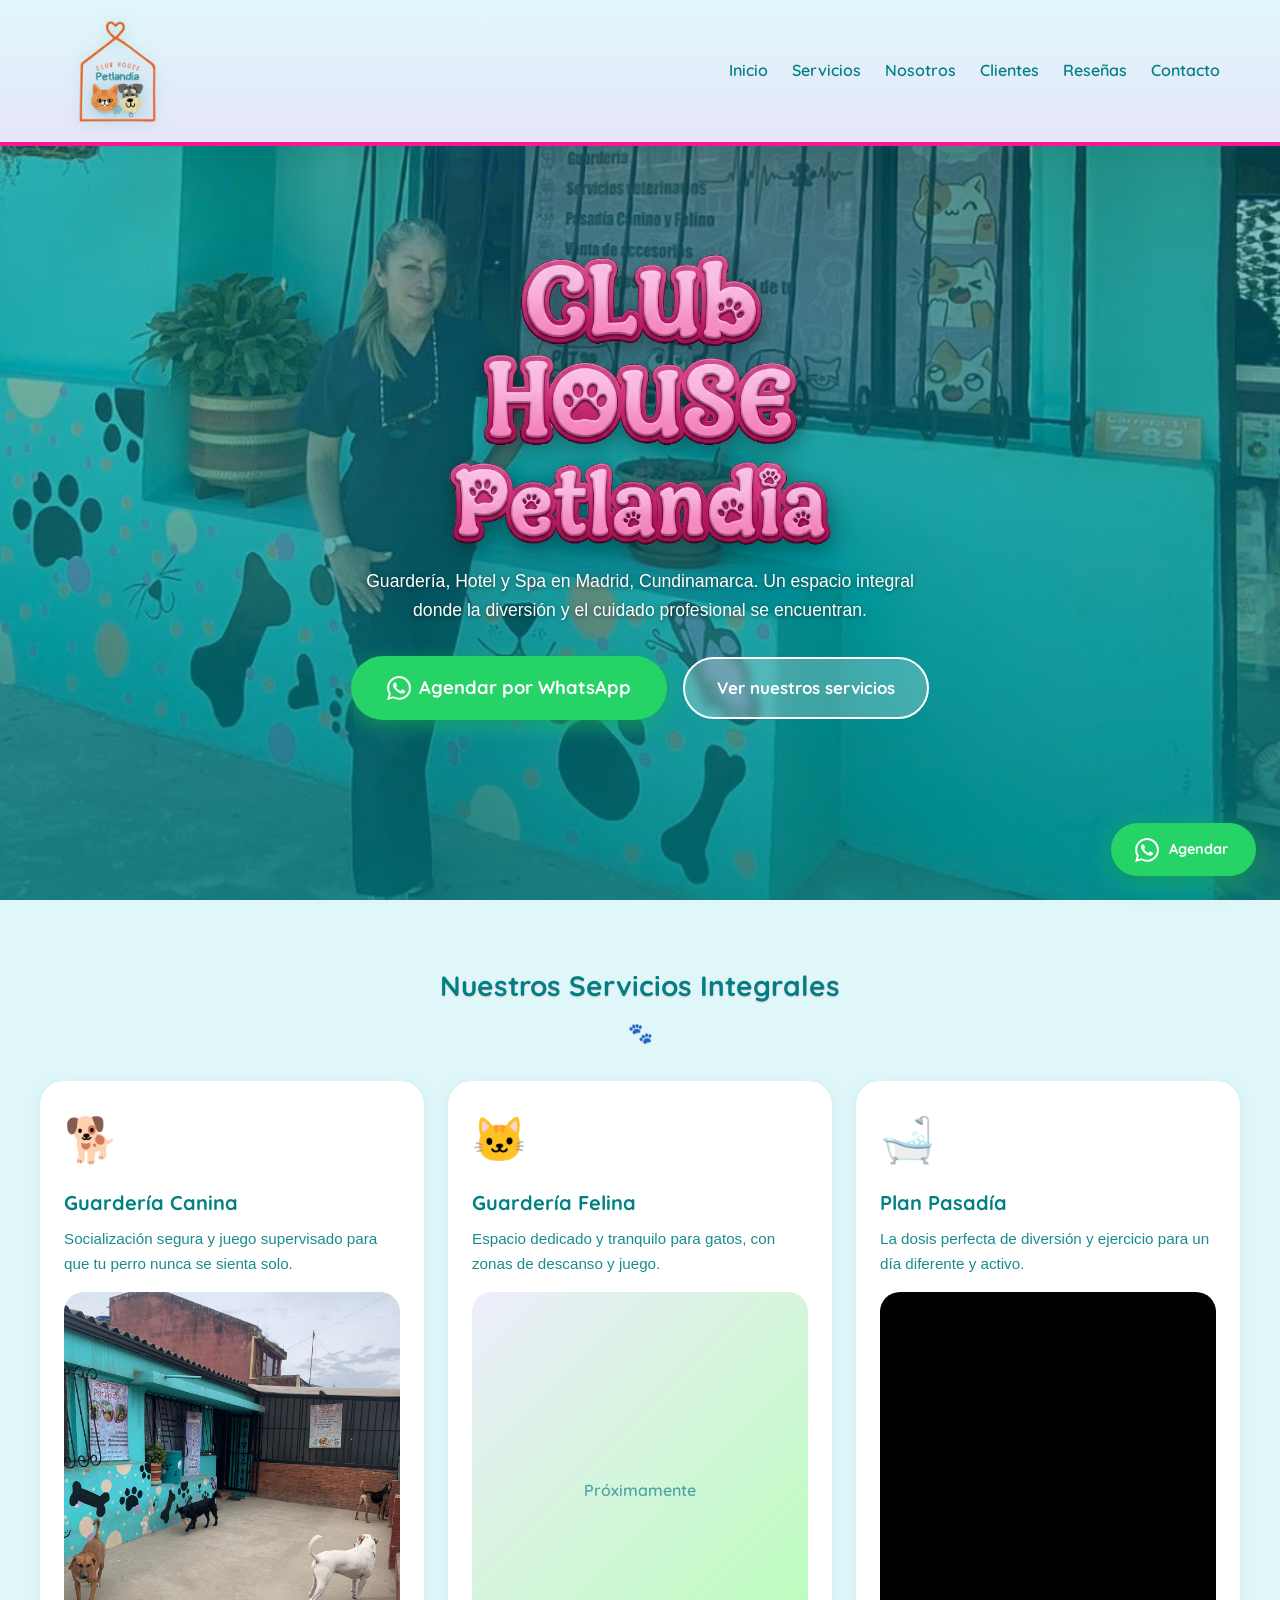
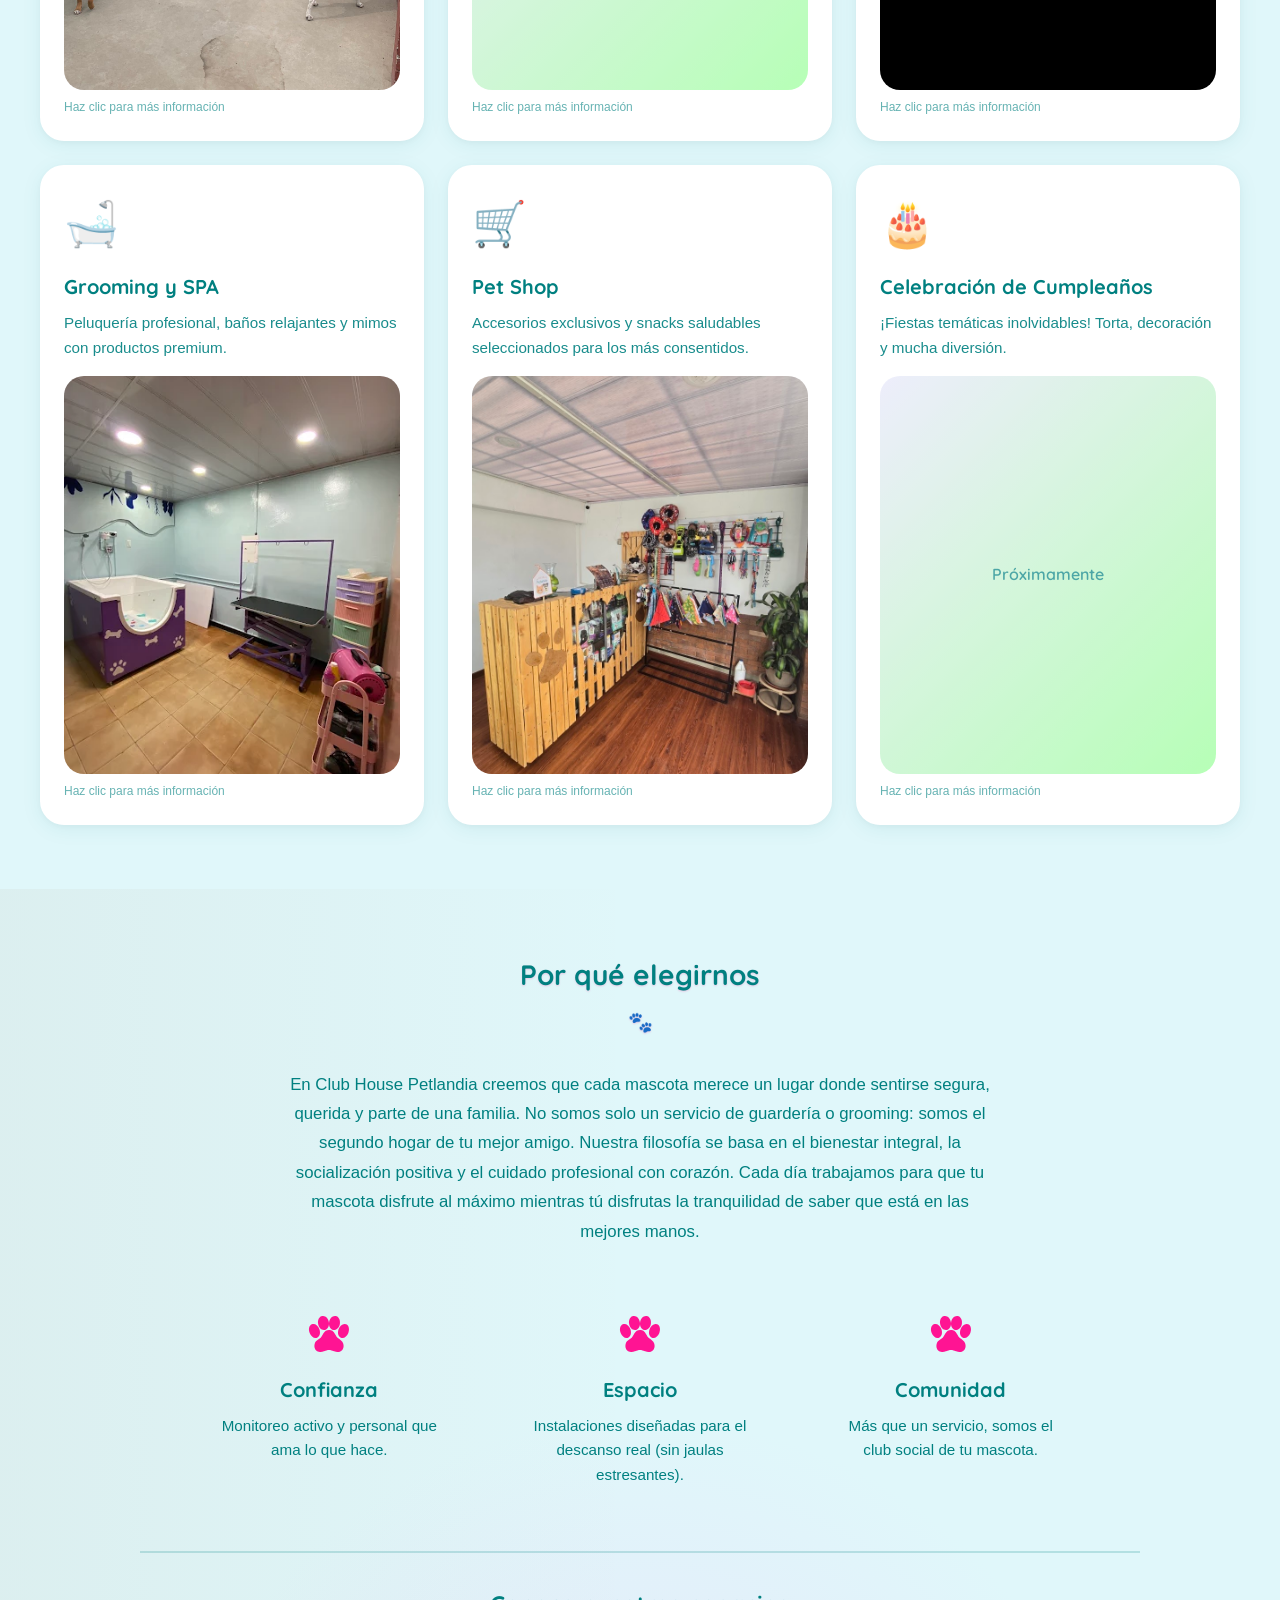
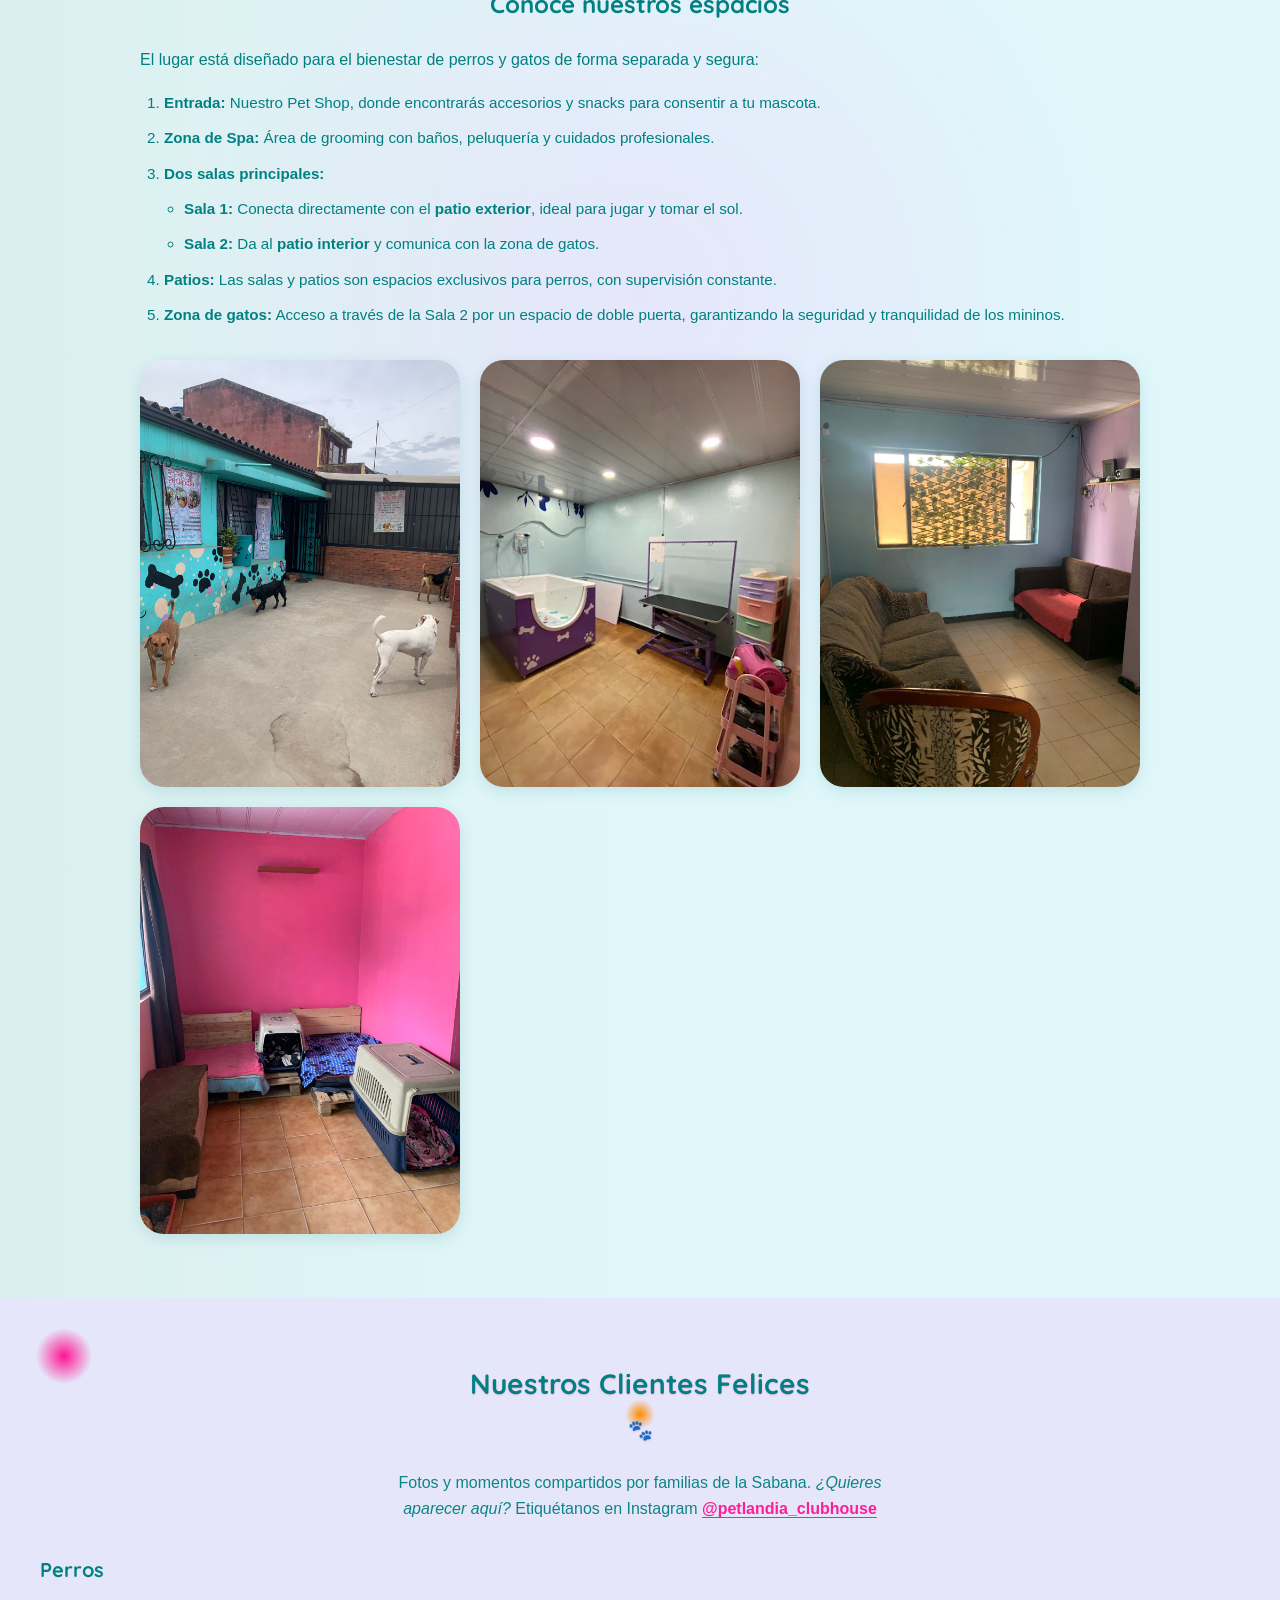
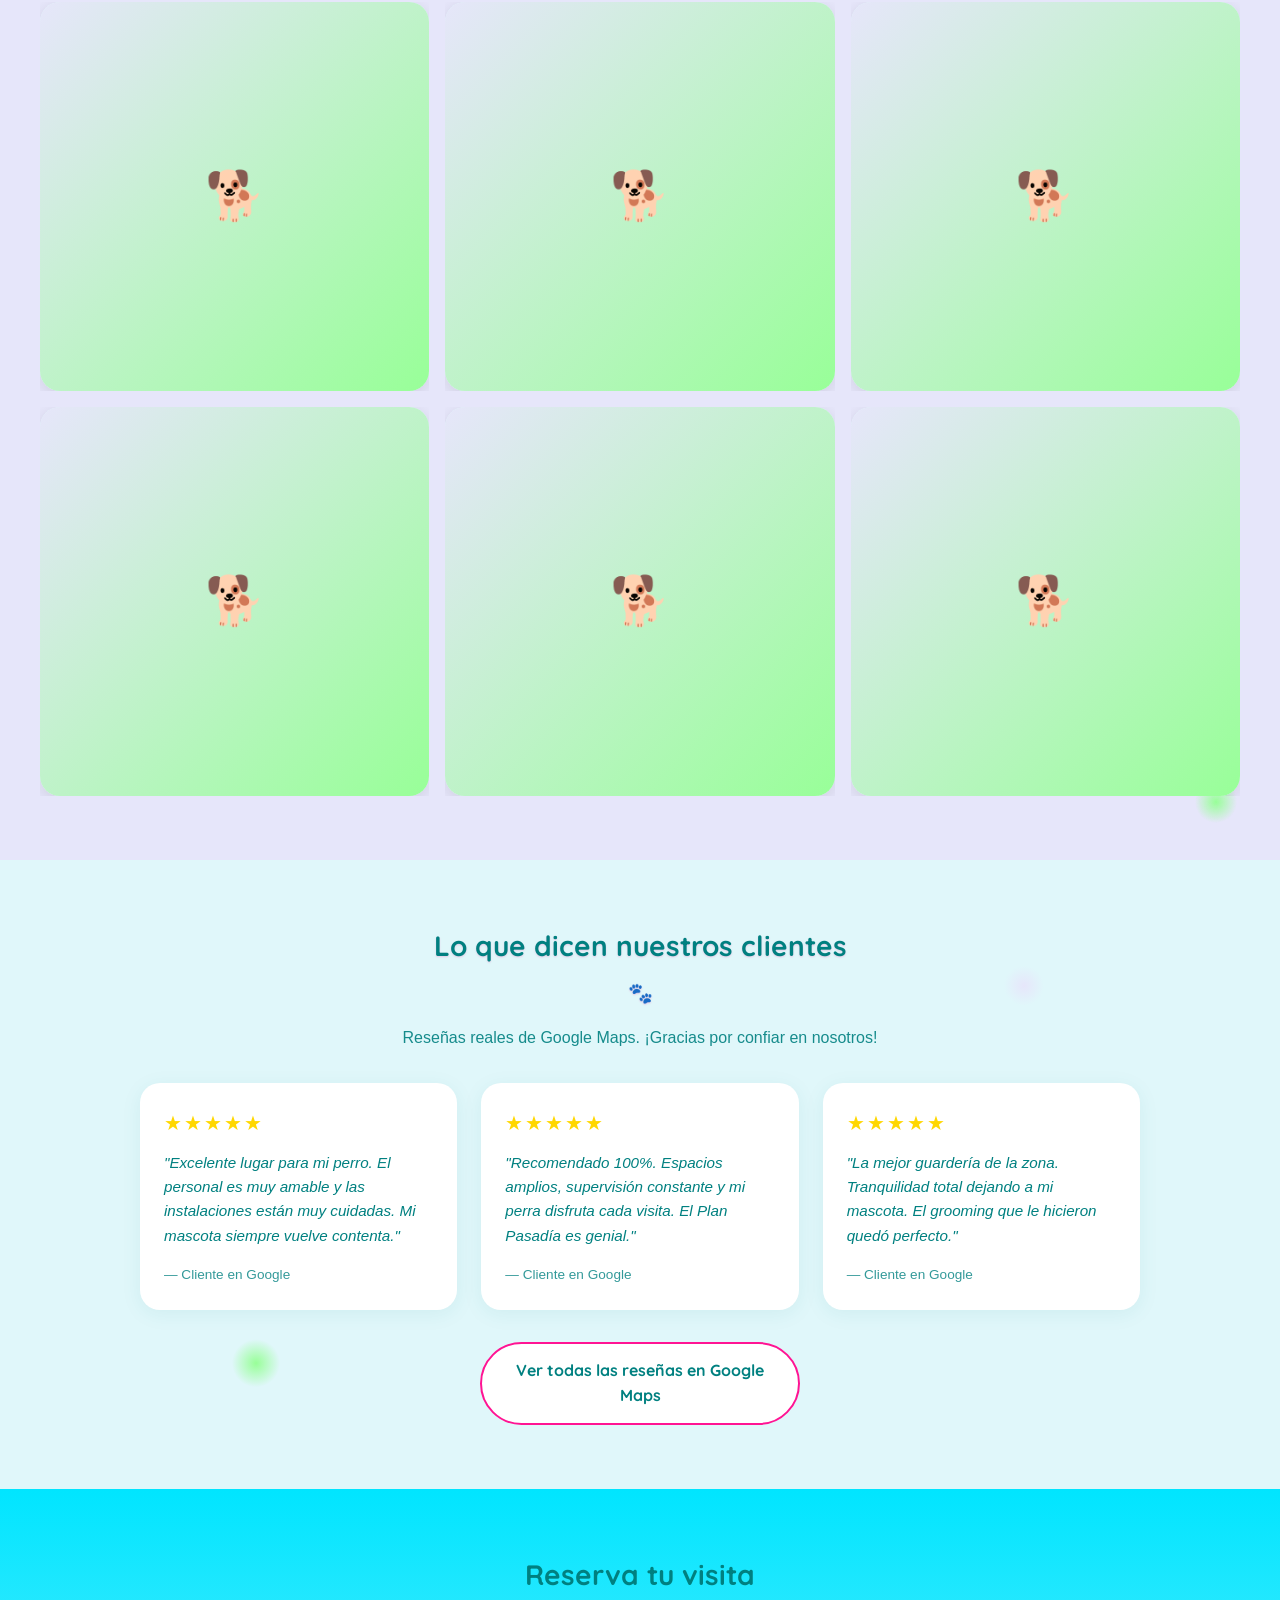
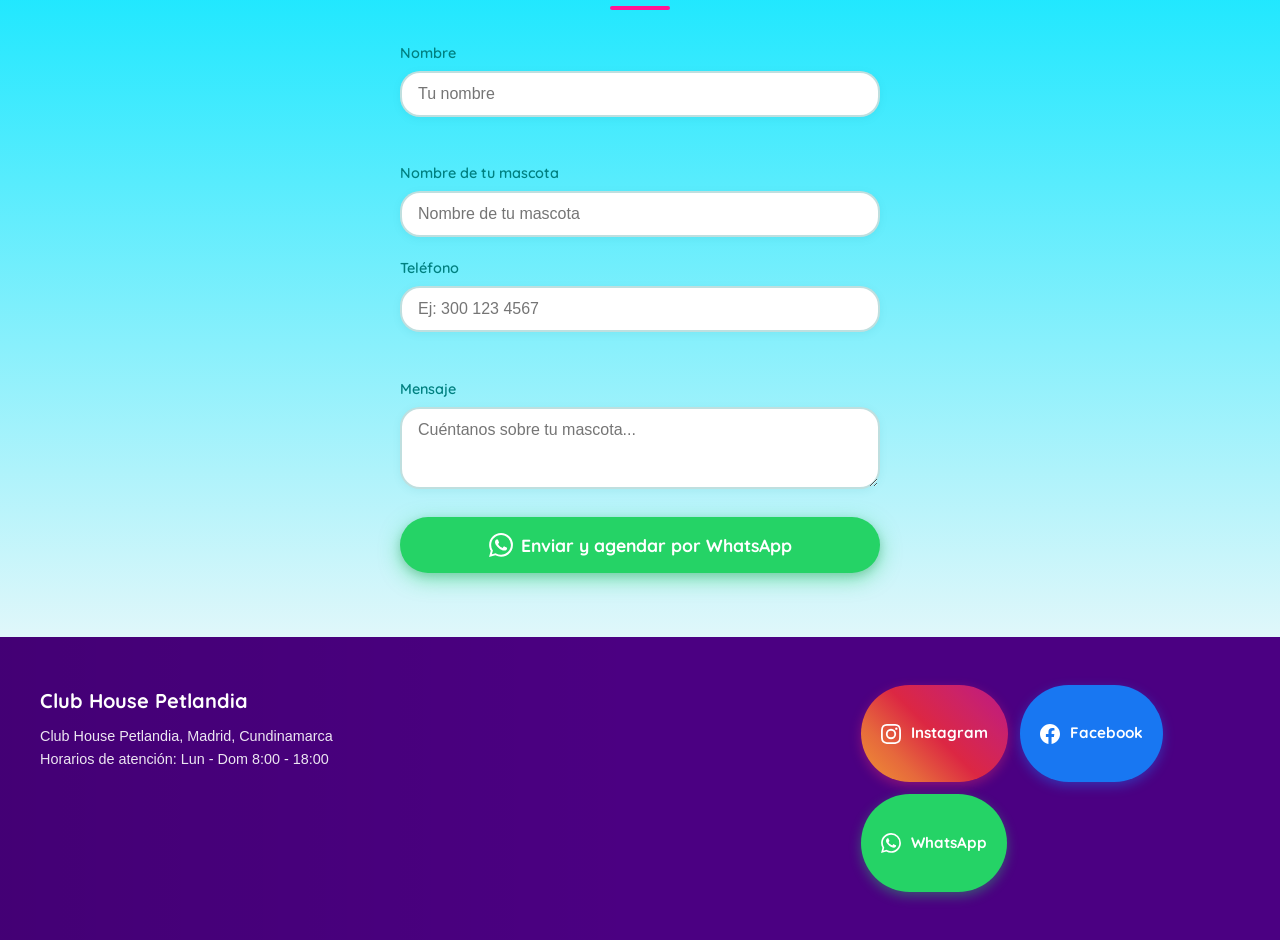
==== index.html @ 24117ec6 "add: basic landpage" ====
<!DOCTYPE html>
<html lang="es">
<head>
  <meta charset="UTF-8">
  <meta name="viewport" content="width=device-width, initial-scale=1.0">
  <title>Club House Petlandia | Hotel, Guardería y Spa en Madrid, Cundinamarca</title>
  <meta name="description" content="El mejor cuidado para tu mascota en la Sabana. Hotel canino y felino, Guardería, Spa profesional. ¡Reserva ahora!">
  <meta name="keywords" content="Hotel canino Madrid Cundinamarca, guardería para perros, guardería felina, spa de mascotas, groomer mascotas Sabana, peluquería canina Madrid">
  <link rel="icon" type="image/png" href="./assets/gallery/Logo.png">
  <link rel="preconnect" href="https://fonts.googleapis.com">
  <link rel="preconnect" href="https://fonts.gstatic.com" crossorigin>
  <link href="https://fonts.googleapis.com/css2?family=Quicksand:wght@500;600;700&family=Roboto+Rounded:wght@300;400;500&display=swap" rel="stylesheet">
  <style>
    :root{
      --background-base:#E0F7FA;
      --background-accent:#00E5FF;
      --pop-pink:#FF1493;
      --pop-orange:#FF8C00;
      --pop-lila:#E6E6FA;
      --pop-mint:#98FF98;
      --deep-purple:#4B0082;
      --dark-text:#008080;
      --text-primary:#FFFFFF;
    }
    *,*::before,*::after{box-sizing:border-box;margin:0;padding:0}
    html{scroll-behavior:smooth;scroll-padding-top:100px}
    body{font-family:'Roboto Rounded',sans-serif;color:var(--dark-text);background:var(--background-base);line-height:1.6;overflow-x:hidden}
    img{max-width:100%;height:auto;display:block}
    a{color:inherit;text-decoration:none}
    .visually-hidden{position:absolute;width:1px;height:1px;padding:0;margin:-1px;overflow:hidden;clip:rect(0,0,0,0);white-space:nowrap;border:0}
  </style>
  <link rel="stylesheet" href="./css/style.css">
</head>
<body>
  <a href="#hero" class="visually-hidden">Saltar al contenido principal</a>

  <header class="header">
    <div class="header__inner">
      <a href="#" class="header__logo" aria-label="Club House Petlandia - Inicio">
        <img src="./assets/gallery/Logo.png" alt="Club House Petlandia" width="280" height="100" loading="eager">
      </a>
      <nav class="nav" aria-label="Navegación principal">
        <ul class="nav__list">
          <li><a href="#hero" class="nav__link">Inicio</a></li>
          <li><a href="#servicios" class="nav__link">Servicios</a></li>
          <li><a href="#por-que" class="nav__link">Nosotros</a></li>
          <li><a href="#galeria" class="nav__link">Clientes</a></li>
          <li><a href="#resenas" class="nav__link">Reseñas</a></li>
          <li><a href="#contacto" class="nav__link">Contacto</a></li>
        </ul>
      </nav>
      <button class="header__menu-btn" aria-label="Abrir menú" aria-expanded="false">
        <span class="header__menu-bar"></span>
        <span class="header__menu-bar"></span>
        <span class="header__menu-bar"></span>
      </button>
    </div>
  </header>

  <main>
    <section id="hero" class="hero">
      <div class="hero__bg">
        <img src="./assets/gallery/Hero.png" alt="Patio de Club House Petlandia con perros jugando" width="1920" height="1080" fetchpriority="high">
      </div>
      <div class="hero__overlay"></div>
      <div class="hero__content">
        <h1 class="hero__title">
          <img src="./assets/gallery/ClubHouse.png" alt="Club House Petlandia: El paraíso diseñado para el bienestar de tu mascota" width="800" height="240" loading="eager">
        </h1>
        <p class="hero__subtitle">Guardería, Hotel y Spa en Madrid, Cundinamarca. Un espacio integral donde la diversión y el cuidado profesional se encuentran.</p>
        <div class="hero__cta">
          <a href="#" id="cta-whatsapp" class="btn btn--whatsapp">Agendar por WhatsApp</a>
          <a href="#servicios" class="btn btn--secondary">Ver nuestros servicios</a>
        </div>
      </div>
    </section>

    <a href="#" id="floating-whatsapp" class="floating-cta" aria-label="Agendar por WhatsApp">
      <img src="./assets/icons/whatsapp.svg" alt="" class="floating-cta__icon-img" width="24" height="24">
      <span class="floating-cta__icon">Agendar</span>
    </a>

    <section id="servicios" class="services">
      <h2 class="section-title">Nuestros Servicios Integrales</h2>
      <div class="services__grid">
        <article class="card-flip" tabindex="0">
          <div class="card-flip__inner">
            <div class="card-flip__front card">
              <div class="card__icon card__icon--dog">🐕</div>
              <h3 class="card__title">Guardería Canina</h3>
              <p class="card__text">Socialización segura y juego supervisado para que tu perro nunca se sienta solo.</p>
              <img src="./assets/gallery/PatioPrincipal.jpeg" alt="Sala de guardería canina" class="card__img" loading="lazy" width="400" height="300">
              <p class="card__hint">Haz clic para más información</p>
            </div>
            <div class="card-flip__back card">
              <p class="card__back-text">Zonas amplias sin jaulas, camas elevadas y supervisión constante. Ideal para perros de todas las razas y tamaños. Horarios flexibles por horas o días completos.</p>
              <a href="#" class="btn btn--whatsapp btn-agendar" data-servicio="Guardería Canina">Agendar</a>
            </div>
          </div>
        </article>
        <article class="card-flip" tabindex="0">
          <div class="card-flip__inner">
            <div class="card-flip__front card">
              <div class="card__icon card__icon--cat">🐱</div>
              <h3 class="card__title">Guardería Felina</h3>
              <p class="card__text">Espacio dedicado y tranquilo para gatos, con zonas de descanso y juego.</p>
              <div class="card__placeholder" aria-hidden="true">Próximamente</div>
              <p class="card__hint">Haz clic para más información</p>
            </div>
            <div class="card-flip__back card">
              <p class="card__back-text">Áreas separadas para mininos, con estructuras de escalada, escondites y ventanas al exterior. Atención personalizada para que tu gato se sienta como en casa.</p>
              <a href="#" class="btn btn--whatsapp btn-agendar" data-servicio="Guardería Felina">Agendar</a>
            </div>
          </div>
        </article>
        <article class="card-flip" tabindex="0">
          <div class="card-flip__inner">
            <div class="card-flip__front card">
              <div class="card__icon card__icon--spa">🛁</div>
              <h3 class="card__title">Plan Pasadía</h3>
              <p class="card__text">La dosis perfecta de diversión y ejercicio para un día diferente y activo.</p>
              <video class="card__video" src="./assets/gallery/Pasadia.mp4" muted loop playsinline autoplay width="400" height="300" aria-label="Video del Plan Pasadía"></video>
              <p class="card__hint">Haz clic para más información</p>
            </div>
            <div class="card-flip__back card">
              <p class="card__back-text">Déjalos jugar y socializar por unas horas. Incluye supervisión, hidratación y reporte fotográfico. Perfecto para mascotas activas que necesitan quemar energía.</p>
              <a href="#" class="btn btn--whatsapp btn-agendar" data-servicio="Plan Pasadía">Agendar</a>
            </div>
          </div>
        </article>
        <article class="card-flip" tabindex="0">
          <div class="card-flip__inner">
            <div class="card-flip__front card">
              <div class="card__icon card__icon--spa">🛁</div>
              <h3 class="card__title">Grooming y SPA</h3>
              <p class="card__text">Peluquería profesional, baños relajantes y mimos con productos premium.</p>
              <img src="./assets/gallery/Spa.webp" alt="Área de grooming y spa" class="card__img" loading="lazy" width="400" height="300">
              <p class="card__hint">Haz clic para más información</p>
            </div>
            <div class="card-flip__back card">
              <p class="card__back-text">Baños, corte de uñas, limpieza de oídos, cepillado y perfume. Peluquería canina con productos de alta calidad. También ofrecemos combos con guardería.</p>
              <a href="#" class="btn btn--whatsapp btn-agendar" data-servicio="Grooming y SPA">Agendar</a>
            </div>
          </div>
        </article>
        <article class="card-flip" tabindex="0">
          <div class="card-flip__inner">
            <div class="card-flip__front card">
              <div class="card__icon card__icon--shop">🛒</div>
              <h3 class="card__title">Pet Shop</h3>
              <p class="card__text">Accesorios exclusivos y snacks saludables seleccionados para los más consentidos.</p>
              <img src="./assets/gallery/PetShop.jpg" alt="Área de pet shop" class="card__img" loading="lazy" width="400" height="300">
              <p class="card__hint">Haz clic para más información</p>
            </div>
            <div class="card-flip__back card">
              <p class="card__back-text">Collares, correas, juguetes, snacks naturales y alimentos premium. Todo lo que necesitas para consentir a tu mascota en un solo lugar.</p>
              <a href="#" class="btn btn--whatsapp btn-agendar" data-servicio="Pet Shop">Agendar</a>
            </div>
          </div>
        </article>
        <article class="card-flip" tabindex="0">
          <div class="card-flip__inner">
            <div class="card-flip__front card">
              <div class="card__icon card__icon--party">🎂</div>
              <h3 class="card__title">Celebración de Cumpleaños</h3>
              <p class="card__text">¡Fiestas temáticas inolvidables! Torta, decoración y mucha diversión.</p>
              <div class="card__placeholder" aria-hidden="true">Próximamente</div>
              <p class="card__hint">Haz clic para más información</p>
            </div>
            <div class="card-flip__back card">
              <p class="card__back-text">Incluye torta apta para mascotas, decoración temática, invitaciones para amigos peludos y recuerdos fotográficos. Reserva con anticipación.</p>
              <a href="#" class="btn btn--whatsapp btn-agendar" data-servicio="Celebración de Cumpleaños">Agendar</a>
            </div>
          </div>
        </article>
      </div>
    </section>

    <section class="why-us" id="por-que">
      <h2 class="section-title">Por qué elegirnos</h2>
      <div class="why-us__intro">
        <p class="why-us__philosophy">En Club House Petlandia creemos que cada mascota merece un lugar donde sentirse segura, querida y parte de una familia. No somos solo un servicio de guardería o grooming: somos el segundo hogar de tu mejor amigo. Nuestra filosofía se basa en el bienestar integral, la socialización positiva y el cuidado profesional con corazón. Cada día trabajamos para que tu mascota disfrute al máximo mientras tú disfrutas la tranquilidad de saber que está en las mejores manos.</p>
      </div>
      <div class="why-us__grid">
        <div class="why-us__item">
          <div class="why-us__icon"><img src="./assets/icons/paw.svg" alt="" aria-hidden="true" width="48" height="48"></div>
          <h3 class="why-us__title">Confianza</h3>
          <p class="why-us__text">Monitoreo activo y personal que ama lo que hace.</p>
        </div>
        <div class="why-us__item">
          <div class="why-us__icon"><img src="./assets/icons/paw.svg" alt="" aria-hidden="true" width="48" height="48"></div>
          <h3 class="why-us__title">Espacio</h3>
          <p class="why-us__text">Instalaciones diseñadas para el descanso real (sin jaulas estresantes).</p>
        </div>
        <div class="why-us__item">
          <div class="why-us__icon"><img src="./assets/icons/paw.svg" alt="" aria-hidden="true" width="48" height="48"></div>
          <h3 class="why-us__title">Comunidad</h3>
          <p class="why-us__text">Más que un servicio, somos el club social de tu mascota.</p>
        </div>
      </div>

      <div class="spaces" id="espacios">
        <h3 class="spaces__title">Conoce nuestros espacios</h3>
        <div class="spaces__content">
          <p class="spaces__text">El lugar está diseñado para el bienestar de perros y gatos de forma separada y segura:</p>
          <ol class="spaces__list">
            <li><strong>Entrada:</strong> Nuestro Pet Shop, donde encontrarás accesorios y snacks para consentir a tu mascota.</li>
            <li><strong>Zona de Spa:</strong> Área de grooming con baños, peluquería y cuidados profesionales.</li>
            <li><strong>Dos salas principales:</strong>
              <ul>
                <li><strong>Sala 1:</strong> Conecta directamente con el <strong>patio exterior</strong>, ideal para jugar y tomar el sol.</li>
                <li><strong>Sala 2:</strong> Da al <strong>patio interior</strong> y comunica con la zona de gatos.</li>
              </ul>
            </li>
            <li><strong>Patios:</strong> Las salas y patios son espacios exclusivos para perros, con supervisión constante.</li>
            <li><strong>Zona de gatos:</strong> Acceso a través de la Sala 2 por un espacio de doble puerta, garantizando la seguridad y tranquilidad de los mininos.</li>
          </ol>
        </div>
        <div class="spaces__images">
          <figure class="spaces__card">
            <div class="spaces__card-inner">
              <img src="./assets/gallery/PatioPrincipal.jpeg" alt="Patio exterior de Club House Petlandia" loading="lazy">
            </div>
          </figure>
          <figure class="spaces__card">
            <div class="spaces__card-inner">
              <img src="./assets/gallery/Spa.webp" alt="Patio exterior de Club House Petlandia" loading="lazy">
            </div>
          </figure>
          <figure class="spaces__card">
            <div class="spaces__card-inner">
              <img src="./assets/gallery/Sala%20Canina%201.jpeg" alt="Sala de espera para dueños" loading="lazy">
            </div>
          </figure>
          <figure class="spaces__card">
            <div class="spaces__card-inner">
              <img src="./assets/gallery/Sala%20Canina%202.jpeg" alt="Área de descanso canina con camas elevadas" loading="lazy">
            </div>
          </figure>
          
        </div>
      </div>
    </section>

    <section id="galeria" class="gallery">
      <h2 class="section-title">Nuestros Clientes Felices</h2>
      <p class="gallery__intro">Fotos y momentos compartidos por familias de la Sabana. <em>¿Quieres aparecer aquí?</em> Etiquétanos en Instagram <a href="https://www.instagram.com/petlandia_clubhouse" target="_blank" rel="noopener noreferrer">@petlandia_clubhouse</a></p>
      <div class="gallery__zones">
        <div class="gallery__zone">
          <h3 class="gallery__zone-title">Perros</h3>
          <div class="gallery__grid gallery__grid--dogs">
            <!-- Cliente 1: Cambia src por tu imagen (ej: foto descargada de Instagram → assets/gallery/cliente1.jpg) -->
            <div class="gallery-flip" tabindex="0">
              <div class="gallery-flip__inner">
                <div class="gallery-flip__front gallery__slot">
                  <img src="./assets/gallery/perro-1.png" alt="Perro jugando en guardería canina Club House Petlandia Madrid Cundinamarca" loading="lazy" onerror="this.style.display='none';this.nextElementSibling.classList.add('gallery__placeholder--visible')" onload="this.nextElementSibling.classList.remove('gallery__placeholder--visible')">
                  <div class="gallery__placeholder gallery__placeholder--visible">🐕</div>
                </div>
                <div class="gallery-flip__back">
                  <p class="gallery-flip__desc">«¡El mejor día de la semana! Socializando en el patio exterior de la guardería canina en Madrid, Cundinamarca. Club House Petlandia lo tiene todo.»</p>
                </div>
              </div>
            </div>
            <!-- Cliente 2 -->
            <div class="gallery-flip" tabindex="0">
              <div class="gallery-flip__inner">
                <div class="gallery-flip__front gallery__slot">
                  <img src="./assets/gallery/perro-2.png" alt="Mascota descansando en sala canina Petlandia Sabana de Bogotá" loading="lazy" onerror="this.style.display='none';this.nextElementSibling.classList.add('gallery__placeholder--visible')" onload="this.nextElementSibling.classList.remove('gallery__placeholder--visible')">
                  <div class="gallery__placeholder gallery__placeholder--visible">🐕</div>
                </div>
                <div class="gallery-flip__back">
                  <p class="gallery-flip__desc">«Zonas amplias sin jaulas y supervisión 24/7. Mi perro descansa mejor aquí que en casa. ¡Guardería de confianza en la Sabana!»</p>
                </div>
              </div>
            </div>
            <!-- Cliente 3 -->
            <div class="gallery-flip" tabindex="0">
              <div class="gallery-flip__inner">
                <div class="gallery-flip__front gallery__slot">
                  <img src="./assets/gallery/perro-3.png" alt="Plan Pasadía guardería mascotas Madrid Cundinamarca" loading="lazy" onerror="this.style.display='none';this.nextElementSibling.classList.add('gallery__placeholder--visible')" onload="this.nextElementSibling.classList.remove('gallery__placeholder--visible')">
                  <div class="gallery__placeholder gallery__placeholder--visible">🐕</div>
                </div>
                <div class="gallery-flip__back">
                  <p class="gallery-flip__desc">«Plan Pasadía: la dosis perfecta de diversión. Quemamos energía en las zonas verdes y vuelve agotado de tanto jugar. ¡Totalmente recomendado!»</p>
                </div>
              </div>
            </div>
            <!-- Cliente 4 -->
            <div class="gallery-flip" tabindex="0">
              <div class="gallery-flip__inner">
                <div class="gallery-flip__front gallery__slot">
                  <img src="./assets/gallery/perro-4.png" alt="Grooming y spa para perros Club House Petlandia Madrid" loading="lazy" onerror="this.style.display='none';this.nextElementSibling.classList.add('gallery__placeholder--visible')" onload="this.nextElementSibling.classList.remove('gallery__placeholder--visible')">
                  <div class="gallery__placeholder gallery__placeholder--visible">🐕</div>
                </div>
                <div class="gallery-flip__back">
                  <p class="gallery-flip__desc">«Después del grooming y spa en Petlandia Madrid, quedó divino. Peluquería canina profesional y trato excepcional. Nos encanta.»</p>
                </div>
              </div>
            </div>
            <!-- Cliente 5 -->
            <div class="gallery-flip" tabindex="0">
              <div class="gallery-flip__inner">
                <div class="gallery-flip__front gallery__slot">
                  <img src="./assets/gallery/perro-5.png" alt="Hotel para perros guardería Madrid Cundinamarca" loading="lazy" onerror="this.style.display='none';this.nextElementSibling.classList.add('gallery__placeholder--visible')" onload="this.nextElementSibling.classList.remove('gallery__placeholder--visible')">
                  <div class="gallery__placeholder gallery__placeholder--visible">🐕</div>
                </div>
                <div class="gallery-flip__back">
                  <p class="gallery-flip__desc">«Huésped frecuente del hotel canino. Espacios amplios, camas cómodas y un equipo que ama a los animales. La mejor opción en Madrid, Cundinamarca.»</p>
                </div>
              </div>
            </div>
            <!-- Cliente 6 -->
            <div class="gallery-flip" tabindex="0">
              <div class="gallery-flip__inner">
                <div class="gallery-flip__front gallery__slot">
                  <img src="./assets/gallery/perro-6.png" alt="Mascota feliz guardería Petlandia Sabana de Bogotá" loading="lazy" onerror="this.style.display='none';this.nextElementSibling.classList.add('gallery__placeholder--visible')" onload="this.nextElementSibling.classList.remove('gallery__placeholder--visible')">
                  <div class="gallery__placeholder gallery__placeholder--visible">🐕</div>
                </div>
                <div class="gallery-flip__back">
                  <p class="gallery-flip__desc">«Club House Petlandia: donde las mascotas son familia. Guardería, hotel y spa en un solo lugar. ¡Por algo somos clientes desde el primer día!»</p>
                </div>
              </div>
            </div>
          </div>
        </div>
        <!-- Galería de gatos - temporalmente deshabilitada
        <div class="gallery__zone">
          <h3 class="gallery__zone-title">Gatos</h3>
          <div class="gallery__grid gallery__grid--cats">
            <div class="gallery-flip" tabindex="0">
              <div class="gallery-flip__inner">
                <div class="gallery-flip__front gallery__slot">
                  <img src="./assets/gallery/gato-1.png" alt="Gato feliz en guardería Petlandia Madrid" loading="lazy" onerror="this.style.display='none';this.nextElementSibling.classList.add('gallery__placeholder--visible')" onload="this.nextElementSibling.classList.remove('gallery__placeholder--visible')">
                  <div class="gallery__placeholder gallery__placeholder--visible">🐱</div>
                </div>
                <div class="gallery-flip__back">
                  <p class="gallery-flip__desc">Minino consentido en la zona felina de Petlandia, disfrutando de las zonas de descanso y juego.</p>
                </div>
              </div>
            </div>
            <div class="gallery-flip" tabindex="0">
              <div class="gallery-flip__inner">
                <div class="gallery-flip__front gallery__slot">
                  <img src="./assets/gallery/gato-2.png" alt="Gato feliz en guardería Petlandia Madrid" loading="lazy" onerror="this.style.display='none';this.nextElementSibling.classList.add('gallery__placeholder--visible')" onload="this.nextElementSibling.classList.remove('gallery__placeholder--visible')">
                  <div class="gallery__placeholder gallery__placeholder--visible">🐱</div>
                </div>
                <div class="gallery-flip__back">
                  <p class="gallery-flip__desc">Explorador del Club House, con acceso seguro a estructuras de escalada y ventanas al exterior.</p>
                </div>
              </div>
            </div>
            <div class="gallery-flip" tabindex="0">
              <div class="gallery-flip__inner">
                <div class="gallery-flip__front gallery__slot">
                  <img src="./assets/gallery/gato-3.png" alt="Gato feliz en guardería Petlandia Madrid" loading="lazy" onerror="this.style.display='none';this.nextElementSibling.classList.add('gallery__placeholder--visible')" onload="this.nextElementSibling.classList.remove('gallery__placeholder--visible')">
                  <div class="gallery__placeholder gallery__placeholder--visible">🐱</div>
                </div>
                <div class="gallery-flip__back">
                  <p class="gallery-flip__desc">Miembro del rincón felino, socializando en un espacio tranquilo y supervisado.</p>
                </div>
              </div>
            </div>
            <div class="gallery-flip" tabindex="0">
              <div class="gallery-flip__inner">
                <div class="gallery-flip__front gallery__slot">
                  <img src="./assets/gallery/gato-4.png" alt="Gato feliz en guardería Petlandia Madrid" loading="lazy" onerror="this.style.display='none';this.nextElementSibling.classList.add('gallery__placeholder--visible')" onload="this.nextElementSibling.classList.remove('gallery__placeholder--visible')">
                  <div class="gallery__placeholder gallery__placeholder--visible">🐱</div>
                </div>
                <div class="gallery-flip__back">
                  <p class="gallery-flip__desc">Huésped VIP de la zona gatos, con atención personalizada y espacios de privacidad.</p>
                </div>
              </div>
            </div>
          </div>
        </div>
        -->
      </div>
    </section>

    <section id="resenas" class="reviews">
      <h2 class="section-title">Lo que dicen nuestros clientes</h2>
      <p class="reviews__intro">Reseñas reales de Google Maps. ¡Gracias por confiar en nosotros!</p>
      <div class="reviews__grid" id="reviews-container">
        <!-- Reseñas: copia desde Google Maps o deja vacío para cargar con API (ver js/main.js) -->
        <article class="review-card">
          <div class="review-card__stars" aria-hidden="true">★★★★★</div>
          <p class="review-card__text">"Excelente lugar para mi perro. El personal es muy amable y las instalaciones están muy cuidadas. Mi mascota siempre vuelve contenta."</p>
          <p class="review-card__author">— Cliente en Google</p>
        </article>
        <article class="review-card">
          <div class="review-card__stars" aria-hidden="true">★★★★★</div>
          <p class="review-card__text">"Recomendado 100%. Espacios amplios, supervisión constante y mi perra disfruta cada visita. El Plan Pasadía es genial."</p>
          <p class="review-card__author">— Cliente en Google</p>
        </article>
        <article class="review-card">
          <div class="review-card__stars" aria-hidden="true">★★★★★</div>
          <p class="review-card__text">"La mejor guardería de la zona. Tranquilidad total dejando a mi mascota. El grooming que le hicieron quedó perfecto."</p>
          <p class="review-card__author">— Cliente en Google</p>
        </article>
      </div>
      <a href="https://maps.app.goo.gl/ShNb5h9mGfTZvmDX7" target="_blank" rel="noopener noreferrer" class="reviews__cta btn">
        Ver todas las reseñas en Google Maps
      </a>
    </section>

    <section id="contacto" class="lead-form">
      <h2 class="section-title">Reserva tu visita</h2>
      <form id="lead-form" class="form" novalidate>
        <div class="form__group">
          <label for="nombre">Nombre</label>
          <input type="text" id="nombre" name="nombre" required placeholder="Tu nombre" autocomplete="name" minlength="2">
          <span class="form__error" id="error-nombre" role="alert"></span>
        </div>
        <div class="form__group">
          <label for="mascota">Nombre de tu mascota</label>
          <input type="text" id="mascota" name="mascota" placeholder="Nombre de tu mascota">
        </div>
        <div class="form__group">
          <label for="telefono">Teléfono</label>
          <input type="tel" id="telefono" name="telefono" required placeholder="Ej: 300 123 4567" autocomplete="tel">
          <span class="form__error" id="error-telefono" role="alert"></span>
        </div>
        <div class="form__group">
          <label for="mensaje">Mensaje</label>
          <textarea id="mensaje" name="mensaje" rows="3" placeholder="Cuéntanos sobre tu mascota..."></textarea>
        </div>
        <button type="submit" class="btn btn--whatsapp">Enviar y agendar por WhatsApp</button>
      </form>
    </section>
  </main>

  <footer class="footer">
    <div class="footer__inner">
      <div class="footer__brand">
        <h3 class="footer__title">Club House Petlandia</h3>
        <p class="footer__location">
          <a href="https://maps.app.goo.gl/ShNb5h9mGfTZvmDX7" target="_blank" rel="noopener noreferrer">Club House Petlandia, Madrid, Cundinamarca</a>
        </p>
        <p class="footer__hours">Horarios de atención: Lun - Dom 8:00 - 18:00</p>
      </div>
      <div class="footer__map">
        <iframe src="https://www.google.com/maps/embed?pb=!1m18!1m12!1m3!1d3980.9!2d-74.2669698!3d4.7356368!2m3!1f0!2f0!3f0!3m2!1i1024!2i768!4f13.1!3m3!1m2!1s0x8e3f79c64b82fb95%3A0x988de972e5305d10!2sClub+House+Petlandia!5e0!3m2!1ses!2sco!4v1710700000000" width="100%" height="200" style="border:0;border-radius:20px" allowfullscreen="" loading="lazy" referrerpolicy="no-referrer-when-downgrade" title="Club House Petlandia - Ubicación oficial"></iframe>
      </div>
      <div class="footer__social">
        <a href="https://www.instagram.com/petlandia_clubhouse" target="_blank" rel="noopener noreferrer" class="footer__social-link footer__social-link--instagram" aria-label="Síguenos en Instagram">
          <img src="./assets/icons/instagram.svg" alt="" width="20" height="20">
          <span>Instagram</span>
        </a>
        <a href="https://www.facebook.com/p/Petlandia-Club-House-61572618735484/" target="_blank" rel="noopener noreferrer" class="footer__social-link footer__social-link--facebook" aria-label="Síguenos en Facebook">
          <img src="./assets/icons/facebook.svg" alt="" width="20" height="20">
          <span>Facebook</span>
        </a>
        <a href="#" id="footer-whatsapp" class="footer__social-link footer__social-link--whatsapp" aria-label="Contactar por WhatsApp">
          <img src="./assets/icons/whatsapp.svg" alt="" width="20" height="20">
          <span>WhatsApp</span>
        </a>
      </div>
    </div>
  </footer>

  <script defer src="./js/main.js"></script>
</body>
</html>
---- css/style.css ----
/* ============================================
   Petlandia Club House - PetlandiaStyle Design
   ============================================ */

/* Paw print pattern (PetlandiaStyle: tiled faint pattern) */
@keyframes pawPulse {
  0%, 100% { transform: scale(1); opacity: 0.6; }
  50% { transform: scale(1.05); opacity: 0.8; }
}

/* ============================================
   Vista móvil - Ajustes de texto e imágenes
   ============================================ */
@media (max-width: 767px) {
  html {
    font-size: 15px;
    scroll-padding-top: 100px;
  }

  .header__inner {
    padding: 0.6rem 1rem;
    min-height: 80px;
  }

  .header__logo img {
    height: 65px;
    max-width: 200px;
  }

  .hero {
    padding: 6rem 1rem 3rem;
    min-height: 100svh;
  }

  .hero__title img {
    max-width: min(92vw, 360px);
  }

  .hero__subtitle {
    font-size: 1rem;
    line-height: 1.5;
    margin-bottom: 1.5rem;
  }

  .hero__cta .btn {
    min-width: auto;
    width: 100%;
    max-width: 280px;
    padding: 0.9rem 1.5rem;
    font-size: 1rem;
  }

  .hero__cta .btn--whatsapp {
    padding: 1rem 1.75rem;
    font-size: 1.05rem;
  }

  .section-title {
    font-size: 1.5rem;
    margin-bottom: 1.5rem;
    padding: 0 0.5rem;
  }

  .section-title::after {
    font-size: 1rem;
  }

  .services {
    padding: 2.5rem 1rem;
  }

  .services__grid {
    gap: 1.25rem;
  }

  .card-flip__inner {
    min-height: 420px;
  }

  .card {
    padding: 1.25rem;
    border-radius: 20px;
  }

  .card__icon {
    font-size: 2.25rem;
  }

  .card__title {
    font-size: 1.15rem;
  }

  .card__text {
    font-size: 0.9rem;
  }

  .card__img,
  .card__video {
    height: 200px;
    min-height: 160px;
    border-radius: 16px;
  }

  .card__placeholder {
    height: 200px;
    font-size: 0.95rem;
    border-radius: 16px;
  }

  .card__back-text {
    font-size: 3rem;
  }

  .card__hint {
    font-size: 0.7rem;
  }

  .btn-agendar {
    padding: 0.85rem 1.5rem;
    font-size: 1rem;
  }

  .gallery {
    padding: 2.5rem 1rem;
  }

  .gallery__intro {
    font-size: 0.9rem;
    margin-bottom: 1.5rem;
    padding: 0 0.5rem;
  }

  .gallery__zone-title {
    font-size: 1.15rem;
  }

  .gallery__grid {
    gap: 0.75rem;
  }

  .gallery-flip__desc {
    font-size: 0.8rem;
    padding: 0.75rem;
  }

  .gallery__placeholder {
    font-size: 2.5rem;
  }

  .reviews {
    padding: 2.5rem 1rem;
  }

  .reviews__intro {
    font-size: 0.9rem;
    margin-bottom: 1.5rem;
  }

  .review-card {
    padding: 1.25rem;
  }

  .review-card__text {
    font-size: 0.9rem;
  }

  .why-us {
    padding: 2.5rem 1rem;
  }

  .why-us__philosophy {
    font-size: 0.95rem;
    line-height: 1.7;
  }

  .why-us__item {
    padding: 1rem;
  }

  .why-us__title {
    font-size: 1.1rem;
  }

  .why-us__text {
    font-size: 0.9rem;
  }

  .why-us__icon img {
    width: 40px;
    height: 40px;
  }

  .spaces__title {
    font-size: 1.25rem;
  }

  .spaces__text {
    font-size: 0.95rem;
  }

  .spaces__list {
    font-size: 0.9rem;
    padding-left: 1.25rem;
  }

  .spaces__card-inner {
    min-height: 220px;
  }

  .spaces__label {
    font-size: 0.9rem;
    padding: 0.6rem 0.75rem;
  }

  .lead-form {
    padding: 2.5rem 1rem;
  }

  .form__group label {
    font-size: 0.9rem;
  }

  .form__group input,
  .form__group textarea {
    padding: 0.85rem 1rem;
    font-size: 16px; /* Evita zoom en iOS */
  }

  .form .btn {
    padding: 1rem 1.5rem;
    font-size: 1rem;
  }

  .footer {
    padding: 2rem 1rem;
  }

  .footer__title {
    font-size: 1.1rem;
  }

  .footer__location,
  .footer__hours {
    font-size: 0.85rem;
  }

  .footer__map iframe {
    min-height: 180px;
  }

  .floating-cta {
    bottom: 1.25rem;
    right: 1rem;
    width: 56px;
    height: 56px;
  }

  .floating-cta__icon-img {
    width: 28px;
    height: 28px;
  }
}

/* Móvil extra pequeño (< 380px) */
@media (max-width: 380px) {
  .header__logo img {
    height: 55px;
    max-width: 160px;
  }

  .hero__title img {
    max-width: 95vw;
  }

  .section-title {
    font-size: 1.35rem;
  }

  .card-flip__inner {
    min-height: 380px;
  }

  .card__img,
  .card__video {
    height: 180px;
    min-height: 140px;
  }

  .card__placeholder {
    height: 180px;
  }

  .hero__cta .btn {
    padding: 0.85rem 1.25rem;
    font-size: 0.95rem;
  }
}

/* Respetar preferencia de reducción de movimiento (accesibilidad) */
@media (prefers-reduced-motion: reduce) {
  *, *::before, *::after {
    animation-duration: 0.01ms !important;
    animation-iteration-count: 1 !important;
    transition-duration: 0.01ms !important;
  }
}

/* Layout & Base */
.container {
  max-width: 1200px;
  margin: 0 auto;
  padding: 0 1rem;
}

/* Body with subtle paw/bone background */
body {
  background-image:
    radial-gradient(circle at 15% 15%, var(--pop-lila) 0%, transparent 25%),
    radial-gradient(circle at 85% 85%, var(--pop-mint) 0%, transparent 25%);
}

/* Header - Paleta Petlandia (PetlandiaStyle: dark teal nav text) */
.header {
  position: fixed;
  top: 0;
  left: 0;
  right: 0;
  z-index: 100;
  background: linear-gradient(180deg, var(--background-base) 0%, var(--pop-lila) 100%);
  box-shadow: 0 2px 20px rgba(0, 128, 128, 0.15);
  border-bottom: 4px solid var(--pop-pink);
}

.header__inner {
  display: flex;
  align-items: center;
  justify-content: space-between;
  max-width: 1200px;
  margin: 0 auto;
  padding: 0.85rem 1.25rem;
  min-height: 115px;
}

.header__logo {
  display: flex;
  align-items: center;
  flex-shrink: 0;
}

.header__logo img {
  height: 95px;
  width: auto;
  max-width: 300px;
  object-fit: contain;
  object-position: left center;
  filter: drop-shadow(0 2px 8px rgba(0, 128, 128, 0.3));
}

@media (min-width: 768px) {
  .header__logo img {
    height: 115px;
    max-width: 360px;
  }
}

.nav__list {
  display: none;
  list-style: none;
  gap: 1.5rem;
}

.nav__link {
  font-family: 'Quicksand', sans-serif;
  font-weight: 600;
  color: var(--dark-text);
  transition: opacity 0.2s, transform 0.2s;
}

.nav__link:hover {
  color: var(--pop-pink);
  transform: translateY(-1px);
}

.nav__link:focus-visible {
  outline: 2px solid var(--pop-pink);
  outline-offset: 4px;
}

.header__menu-btn {
  display: flex;
  flex-direction: column;
  gap: 5px;
  background: none;
  border: none;
  cursor: pointer;
  padding: 0.5rem;
}

.header__menu-bar {
  width: 24px;
  height: 3px;
  background: var(--dark-text);
  border-radius: 2px;
  transition: transform 0.3s;
}

.header.nav-open .nav__list {
  display: flex;
  flex-direction: column;
  position: absolute;
  top: 100%;
  left: 0;
  right: 0;
  background: var(--pop-lila);
  padding: 1rem;
  box-shadow: 0 4px 15px rgba(0, 128, 128, 0.2);
}

@media (min-width: 768px) {
  .nav__list {
    display: flex;
  }
  .header__menu-btn {
    display: none;
  }
}

/* Hero */
.hero {
  position: relative;
  min-height: 100vh;
  display: flex;
  align-items: center;
  justify-content: center;
  padding: 8rem 1rem 4rem;
  text-align: center;
}

.hero__bg {
  position: absolute;
  inset: 0;
  z-index: 0;
}

.hero__bg img {
  width: 100%;
  height: 100%;
  object-fit: cover;
  object-position: center 30%;
}

.hero__overlay {
  position: absolute;
  inset: 0;
  background: linear-gradient(180deg, rgba(0, 128, 128, 0.35) 0%, rgba(0, 128, 128, 0.75) 100%);
  z-index: 1;
}

.hero__content {
  position: relative;
  z-index: 2;
  max-width: 600px;
}

.hero__title {
  margin-bottom: 1rem;
}

.hero__title img {
  margin: 0 auto;
  max-width: min(90vw, 420px);
  filter: drop-shadow(3px 5px 12px rgba(0, 0, 0, 0.35));
  transition: transform 0.3s ease;
}

.hero__title:hover img {
  transform: scale(1.02);
}

.hero__subtitle {
  font-size: 1.1rem;
  color: var(--text-primary);
  text-shadow: 0 1px 4px rgba(0, 0, 0, 0.5);
  margin-bottom: 2rem;
  font-weight: 400;
}

.hero__cta {
  display: flex;
  flex-direction: column;
  gap: 1rem;
  align-items: center;
}

.hero__cta .btn {
  min-width: 220px;
  padding: 1rem 2rem;
  font-size: 1.05rem;
}

.hero__cta .btn--whatsapp {
  padding: 1.1rem 2.25rem;
  font-size: 1.15rem;
}

@media (min-width: 640px) {
  .hero__cta {
    flex-direction: row;
    justify-content: center;
  }
}

/* Buttons - Pill-shaped, soft 3D patch (PetlandiaStyle) */
.btn {
  display: inline-flex;
  align-items: center;
  justify-content: center;
  padding: 0.875rem 1.75rem;
  font-family: 'Quicksand', sans-serif;
  font-weight: 700;
  font-size: 1rem;
  border: none;
  border-radius: 9999px;
  cursor: pointer;
  transition: transform 0.2s, box-shadow 0.2s;
}

.btn:hover {
  transform: translateY(-2px);
}

.btn--primary {
  background: var(--pop-pink);
  color: var(--text-primary);
  box-shadow: 0 4px 14px rgba(255, 20, 147, 0.4), 0 2px 4px rgba(0, 0, 0, 0.1);
}

.btn--primary:hover {
  box-shadow: 0 6px 20px rgba(255, 20, 147, 0.5);
}

.btn--secondary {
  background: rgba(255, 255, 255, 0.25);
  color: var(--text-primary);
  border: 2px solid var(--text-primary);
  backdrop-filter: blur(4px);
}

.btn--secondary:hover {
  background: rgba(255, 255, 255, 0.35);
}

.btn:focus-visible {
  outline: 3px solid var(--dark-text);
  outline-offset: 3px;
}

.btn--secondary:focus-visible {
  outline-color: white;
}

/* WhatsApp style button - más llamativo */
.btn--whatsapp {
  background: #25D366;
  color: white;
  box-shadow: 0 6px 20px rgba(37, 211, 102, 0.5), 0 3px 8px rgba(0, 0, 0, 0.15);
  gap: 0.5rem;
  padding: 1rem 2rem;
  font-size: 1.1rem;
}

.btn--whatsapp::before {
  content: "";
  display: inline-block;
  width: 24px;
  height: 24px;
  background: url("../assets/icons/whatsapp.svg") no-repeat center;
  background-size: contain;
  filter: brightness(0) invert(1);
}

.btn--whatsapp:hover {
  background: #20BD5A;
  box-shadow: 0 8px 28px rgba(37, 211, 102, 0.6);
}

.btn--whatsapp:focus-visible {
  outline: 3px solid white;
  outline-offset: 3px;
}

/* Floating WhatsApp CTA - más llamativo */
.floating-cta {
  position: fixed;
  bottom: 1.5rem;
  right: 1.5rem;
  z-index: 99;
  width: 64px;
  height: 64px;
  border-radius: 50%;
  background: #25D366;
  color: white;
  display: flex;
  align-items: center;
  justify-content: center;
  gap: 0.35rem;
  font-family: 'Quicksand', sans-serif;
  font-weight: 700;
  font-size: 0.9rem;
  box-shadow: 0 6px 24px rgba(37, 211, 102, 0.55), 0 4px 12px rgba(0, 0, 0, 0.2);
  transition: transform 0.2s, box-shadow 0.2s;
  overflow: hidden;
}

.floating-cta:hover {
  transform: scale(1.1);
  box-shadow: 0 8px 32px rgba(37, 211, 102, 0.65);
}

.floating-cta:focus-visible {
  outline: 3px solid white;
  outline-offset: 2px;
}

.floating-cta__icon-img {
  width: 32px;
  height: 32px;
  flex-shrink: 0;
  filter: brightness(0) invert(1);
}

.floating-cta__icon {
  display: none;
  padding: 0 0.25rem;
}

@media (min-width: 768px) {
  .floating-cta {
    width: auto;
    height: auto;
    min-width: 64px;
    padding: 0.9rem 1.5rem;
    border-radius: 9999px;
  }
  .floating-cta__icon-img {
    width: 24px;
    height: 24px;
  }
  .floating-cta__icon {
    display: inline;
  }
}

/* Section title - 3D pink bubble style hint */
.section-title {
  font-family: 'Quicksand', sans-serif;
  font-weight: 700;
  color: var(--dark-text);
  text-align: center;
  font-size: 1.75rem;
  margin-bottom: 2rem;
  position: relative;
  text-shadow: 0 1px 2px rgba(255, 20, 147, 0.2);
}

.section-title::after {
  content: "🐾";
  display: block;
  font-size: 1.25rem;
  margin: 0.5rem auto 0;
  animation: pawPulse 2s ease-in-out infinite;
}

/* Services - Pop polka dots background (PetlandiaStyle) */
.services {
  padding: 4rem 1rem;
  background: var(--background-base);
  background-image:
    radial-gradient(circle 40px at 10% 20%, var(--pop-lila) 0%, transparent 50%),
    radial-gradient(circle 60px at 90% 80%, var(--pop-mint) 0%, transparent 50%),
    radial-gradient(circle 30px at 50% 50%, var(--pop-pink) 0%, transparent 60%),
    radial-gradient(circle 25px at 80% 30%, var(--pop-orange) 0%, transparent 50%);
}

.services__grid {
  display: grid;
  grid-template-columns: 1fr;
  gap: 1.5rem;
  max-width: 1200px;
  margin: 0 auto;
}

@media (min-width: 640px) {
  .services__grid {
    grid-template-columns: repeat(2, 1fr);
  }
}

@media (min-width: 1024px) {
  .services__grid {
    grid-template-columns: repeat(3, 1fr);
  }
}

/* Flip card container */
.card-flip {
  perspective: 1000px;
  cursor: pointer;
  outline: none;
}

.card-flip__inner {
  position: relative;
  width: 100%;
  min-height: 660px;
  transition: transform 0.6s cubic-bezier(0.4, 0, 0.2, 1);
  transform-style: preserve-3d;
}

.card-flip.card-flip--flipped .card-flip__inner {
  transform: rotateY(180deg);
}

.card-flip:focus-visible {
  outline: 2px solid var(--pop-pink);
  outline-offset: 4px;
  border-radius: 24px;
}

.card-flip__front,
.card-flip__back {
  position: absolute;
  inset: 0;
  width: 100%;
  height: 100%;
  backface-visibility: hidden;
  -webkit-backface-visibility: hidden;
  border-radius: 24px;
  overflow: hidden;
}

.card-flip__back {
  transform: rotateY(180deg);
  display: flex;
  flex-direction: column;
  align-items: center;
  justify-content: center;
  padding: 1.5rem;
}

/* Service cards - White, ultra-rounded, kawaii icon (PetlandiaStyle) */
.card {
  background: white;
  border-radius: 24px;
  padding: 1.5rem;
  box-shadow: 0 4px 20px rgba(0, 128, 128, 0.08), 0 2px 8px rgba(0, 0, 0, 0.04);
  transition: box-shadow 0.3s;
  height: 100%;
  display: flex;
  flex-direction: column;
}

.card-flip__front.card:hover {
  box-shadow: 0 8px 30px rgba(0, 128, 128, 0.12);
}

.card__icon {
  font-size: 2.75rem;
  margin-bottom: 0.75rem;
  transition: transform 0.3s ease;
}

.card__icon:hover,
.card-flip:hover .card__icon {
  animation: pawPulse 0.8s ease-in-out;
}

.card__title {
  font-family: 'Quicksand', sans-serif;
  font-weight: 700;
  color: var(--dark-text);
  font-size: 1.25rem;
  margin-bottom: 0.5rem;
}

.card__text {
  font-size: 0.95rem;
  color: var(--dark-text);
  opacity: 0.9;
  margin-bottom: 1rem;
  flex: 1;
}

.card__img,
.card__video {
  width: 100%;
  height: 500px;
  min-height: 220px;
  object-fit: cover;
  object-position: center;
  border-radius: 20px;
  margin-top: auto;
  display: block;
}

.card__video {
  background: #000;
}

.card__placeholder {
  display: flex;
  align-items: center;
  justify-content: center;
  height: 400px;
  background: linear-gradient(135deg, var(--pop-lila) 0%, var(--pop-mint) 100%);
  border-radius: 20px;
  font-family: 'Quicksand', sans-serif;
  font-weight: 600;
  color: var(--dark-text);
  opacity: 0.7;
}

.card__hint {
  font-size: 0.75rem;
  color: var(--dark-text);
  opacity: 0.6;
  margin-top: 0.5rem;
}

.card__back-text {
  font-size: 1.25rem;
  color: var(--dark-text);
  text-align: center;
  margin-bottom: 1rem;
  line-height: 1.6;
}

.btn-agendar {
  margin-top: auto;
}

/* Gallery - Frame within pop polka dots (PetlandiaStyle) */
.gallery {
  padding: 4rem 1rem;
  background: var(--pop-lila);
  background-image:
    radial-gradient(circle 80px at 5% 5%, var(--pop-pink) 0%, transparent 35%),
    radial-gradient(circle 60px at 95% 95%, var(--pop-mint) 0%, transparent 35%),
    radial-gradient(circle 50px at 50% 10%, var(--pop-orange) 0%, transparent 30%);
}

.gallery__intro {
  text-align: center;
  font-size: 1rem;
  color: var(--dark-text);
  max-width: 520px;
  margin: -0.5rem auto 2rem;
  line-height: 1.6;
  opacity: 0.95;
}

.gallery__intro a {
  color: var(--pop-pink);
  font-weight: 700;
  text-decoration: underline;
  text-underline-offset: 3px;
}

.gallery__intro a:hover {
  opacity: 0.85;
}

.gallery__zones {
  max-width: 1200px;
  margin: 0 auto;
}

.gallery__zone {
  margin-bottom: 2.5rem;
}

.gallery__zone:last-child {
  margin-bottom: 0;
}

.gallery__zone-title {
  font-family: 'Quicksand', sans-serif;
  font-weight: 700;
  color: var(--dark-text);
  font-size: 1.25rem;
  margin-bottom: 1rem;
}

.gallery__grid {
  display: grid;
  gap: 1rem;
}

.gallery__grid--cats {
  grid-template-columns: repeat(2, 1fr);
}

.gallery__grid--dogs {
  grid-template-columns: repeat(2, 1fr);
}

@media (min-width: 640px) {
  .gallery__grid--dogs {
    grid-template-columns: repeat(3, 1fr);
  }
}

/* Gallery flip cards - fixed positioning so flip stays in place */
.gallery-flip {
  perspective: 1000px;
  cursor: pointer;
  outline: none;
  aspect-ratio: 1;
  min-height: 0;
  overflow: hidden;
}

.gallery-flip__inner {
  position: relative;
  width: 100%;
  height: 100%;
  min-height: 100%;
  transition: transform 0.6s cubic-bezier(0.4, 0, 0.2, 1);
  transform-style: preserve-3d;
}

.gallery-flip.gallery-flip--flipped .gallery-flip__inner {
  transform: rotateY(180deg);
}

.gallery-flip:focus-visible {
  outline: 2px solid var(--pop-pink);
  outline-offset: 4px;
  border-radius: 20px;
}

.gallery-flip__front,
.gallery-flip__back {
  position: absolute;
  inset: 0;
  width: 100%;
  height: 100%;
  backface-visibility: hidden;
  -webkit-backface-visibility: hidden;
  border-radius: 20px;
  overflow: hidden;
}

.gallery-flip__back {
  transform: rotateY(180deg);
  background: linear-gradient(135deg, var(--deep-purple) 0%, var(--dark-text) 100%);
  display: flex;
  align-items: center;
  justify-content: center;
  padding: 1rem;
}

.gallery-flip__desc {
  font-family: 'Roboto Rounded', sans-serif;
  font-size: 0.9rem;
  color: var(--text-primary);
  text-align: center;
  line-height: 1.5;
}

.gallery__slot {
  position: relative;
  width: 100%;
  height: 100%;
  border-radius: 20px;
  overflow: hidden;
  background: var(--background-base);
  box-shadow: 0 4px 15px rgba(0, 0, 0, 0.1);
}

.gallery__slot:hover {
  box-shadow: 0 6px 25px rgba(0, 0, 0, 0.15);
}

.gallery__slot img {
  width: 100%;
  height: 100%;
  object-fit: cover;
}

.gallery__placeholder {
  display: none;
  position: absolute;
  inset: 0;
  align-items: center;
  justify-content: center;
  font-size: 3rem;
  background: linear-gradient(135deg, var(--pop-lila) 0%, var(--pop-mint) 100%);
  transition: transform 0.3s;
}

.gallery__placeholder--visible {
  display: flex;
}

.gallery__slot:hover .gallery__placeholder--visible {
  animation: pawPulse 1s ease-in-out;
}

/* Why Us - Brick wall texture hint (PetlandiaStyle) */
.why-us {
  padding: 4rem 1rem;
  background: var(--background-base);
  background-image:
    linear-gradient(90deg, rgba(139, 90, 43, 0.05) 0%, transparent 50%),
    radial-gradient(circle at 50% 50%, var(--pop-lila) 0%, transparent 40%);
}

.why-us__intro {
  max-width: 720px;
  margin: 0 auto 2.5rem;
  text-align: center;
}

.why-us__philosophy {
  font-family: 'Roboto Rounded', sans-serif;
  font-size: 1.05rem;
  line-height: 1.75;
  color: var(--dark-text);
}

.why-us__grid {
  display: grid;
  grid-template-columns: 1fr;
  gap: 2rem;
  max-width: 900px;
  margin: 0 auto 2.5rem;
}

@media (min-width: 640px) {
  .why-us__grid {
    grid-template-columns: repeat(3, 1fr);
  }
}

.why-us__item {
  text-align: center;
  padding: 1.5rem;
  transition: transform 0.2s;
}

.why-us__item:hover {
  transform: translateY(-4px);
}

.why-us__item:hover .why-us__icon img {
  animation: pawPulse 0.8s ease-in-out;
}

.why-us__icon {
  margin-bottom: 1rem;
}

.why-us__icon img {
  margin: 0 auto;
  fill: var(--pop-pink);
}

.why-us__title {
  font-family: 'Quicksand', sans-serif;
  font-weight: 700;
  color: var(--dark-text);
  font-size: 1.25rem;
  margin-bottom: 0.5rem;
}

.why-us__text {
  font-size: 0.95rem;
  color: var(--dark-text);
}

/* Conoce nuestros espacios */
.spaces {
  max-width: 1000px;
  margin: 0 auto;
  padding-top: 2rem;
  border-top: 2px solid rgba(0, 128, 128, 0.2);
}

.spaces__title {
  font-family: 'Quicksand', sans-serif;
  font-weight: 700;
  color: var(--dark-text);
  font-size: 1.5rem;
  text-align: center;
  margin-bottom: 1.5rem;
}

.spaces__content {
  margin-bottom: 2rem;
}

.spaces__text {
  font-family: 'Roboto Rounded', sans-serif;
  font-size: 1rem;
  color: var(--dark-text);
  margin-bottom: 1rem;
  line-height: 1.6;
}

.spaces__list {
  font-family: 'Roboto Rounded', sans-serif;
  font-size: 0.95rem;
  color: var(--dark-text);
  line-height: 1.8;
  padding-left: 1.5rem;
}

.spaces__list ul {
  margin: 0.5rem 0;
  padding-left: 1.25rem;
}

.spaces__list li {
  margin-bottom: 0.5rem;
}

.spaces__images {
  display: grid;
  grid-template-columns: 1fr;
  gap: 1.5rem;
  max-width: 1000px;
  margin: 0 auto;
}

@media (min-width: 640px) {
  .spaces__images {
    grid-template-columns: repeat(3, 1fr);
    gap: 1.25rem;
  }
}

.spaces__card {
  margin: 0;
  border-radius: 24px;
  overflow: hidden;
  box-shadow: 0 4px 15px rgba(0, 128, 128, 0.15);
  transition: transform 0.3s, box-shadow 0.3s;
}

.spaces__card:hover {
  transform: translateY(-4px);
  box-shadow: 0 8px 25px rgba(0, 128, 128, 0.2);
}

.spaces__card-inner {
  position: relative;
  width: 100%;
  aspect-ratio: 3 / 4;
  min-height: 280px;
}

.spaces__card img {
  width: 100%;
  height: 100%;
  object-fit: cover;
  object-position: center;
  display: block;
}

.spaces__label {
  position: absolute;
  top: 0;
  left: 0;
  right: 0;
  padding: 0.75rem 1rem;
  background: linear-gradient(180deg, rgba(0, 0, 0, 0.7) 0%, rgba(0, 0, 0, 0.4) 70%, transparent 100%);
  color: var(--text-primary);
  font-family: 'Quicksand', sans-serif;
  font-weight: 700;
  font-size: 1rem;
  text-align: center;
  z-index: 1;
}

/* Reviews - Reseñas de Google Maps */
.reviews {
  padding: 4rem 1rem;
  background: var(--background-base);
  background-image:
    radial-gradient(circle 60px at 20% 80%, var(--pop-mint) 0%, transparent 40%),
    radial-gradient(circle 50px at 80% 20%, var(--pop-lila) 0%, transparent 40%);
}

.reviews__intro {
  text-align: center;
  font-size: 1rem;
  color: var(--dark-text);
  margin: -1rem auto 2rem;
  max-width: 500px;
  opacity: 0.9;
}

.reviews__grid {
  display: grid;
  grid-template-columns: 1fr;
  gap: 1.5rem;
  max-width: 1000px;
  margin: 0 auto 2rem;
}

@media (min-width: 640px) {
  .reviews__grid {
    grid-template-columns: repeat(2, 1fr);
  }
}

@media (min-width: 900px) {
  .reviews__grid {
    grid-template-columns: repeat(3, 1fr);
  }
}

.review-card {
  background: white;
  padding: 1.5rem;
  border-radius: 20px;
  box-shadow: 0 4px 20px rgba(0, 128, 128, 0.08);
  transition: transform 0.2s, box-shadow 0.2s;
}

.review-card:hover {
  transform: translateY(-4px);
  box-shadow: 0 8px 30px rgba(0, 128, 128, 0.12);
}

.review-card__stars {
  color: #FFD700;
  font-size: 1.25rem;
  letter-spacing: 0.1em;
  margin-bottom: 0.75rem;
}

.review-card__text {
  font-size: 0.95rem;
  line-height: 1.6;
  color: var(--dark-text);
  margin-bottom: 1rem;
  font-style: italic;
}

.review-card__author {
  font-size: 0.85rem;
  color: var(--dark-text);
  opacity: 0.8;
}

.reviews__cta {
  display: block;
  max-width: 320px;
  margin: 0 auto;
  text-align: center;
  background: white;
  color: var(--dark-text);
  border: 2px solid var(--pop-pink);
}

.reviews__cta:hover {
  background: rgba(255, 20, 147, 0.08);
  border-color: var(--pop-pink);
  color: var(--dark-text);
}

/* Lead form - Rounded inputs, kawaii feel */
.lead-form {
  padding: 4rem 1rem;
  background: linear-gradient(180deg, var(--background-accent) 0%, var(--background-base) 100%);
}

.lead-form .section-title {
  color: var(--dark-text);
  text-shadow: none;
}

.lead-form .section-title::after {
  content: "";
  display: block;
  width: 60px;
  height: 4px;
  background: var(--pop-pink);
  margin: 0.5rem auto 0;
  border-radius: 2px;
}

.form {
  max-width: 480px;
  margin: 0 auto;
  display: flex;
  flex-direction: column;
  gap: 1.25rem;
}

.form__group {
  display: flex;
  flex-direction: column;
  gap: 0.375rem;
}

.form__group label {
  font-family: 'Quicksand', sans-serif;
  font-weight: 600;
  color: var(--dark-text);
  font-size: 0.9rem;
}

.form__group input,
.form__group textarea {
  padding: 0.75rem 1rem;
  border: 2px solid rgba(0, 128, 128, 0.25);
  border-radius: 20px;
  font-family: 'Roboto Rounded', sans-serif;
  font-size: 1rem;
  background: white;
  box-shadow: 0 2px 8px rgba(0, 128, 128, 0.08);
  transition: border-color 0.2s, box-shadow 0.2s;
}

.form__group input:focus,
.form__group textarea:focus {
  outline: none;
  border-color: var(--pop-pink);
  box-shadow: 0 0 0 4px rgba(255, 20, 147, 0.15);
}

.form__group input.is-invalid,
.form__group textarea.is-invalid {
  border-color: var(--pop-pink);
  box-shadow: 0 0 0 2px rgba(255, 20, 147, 0.25);
}

.form__error {
  font-size: 0.8rem;
  color: var(--pop-pink);
  margin-top: 0.25rem;
  min-height: 1.2em;
}

.form .btn {
  margin-top: 0.5rem;
  border-radius: 9999px;
}

/* Footer - Deep purple, brick texture hint */
.footer {
  background: var(--deep-purple);
  color: var(--text-primary);
  padding: 3rem 1rem;
  background-image: linear-gradient(90deg, rgba(0, 0, 0, 0.1) 0%, transparent 50%);
}

.footer__inner {
  max-width: 1200px;
  margin: 0 auto;
  display: grid;
  grid-template-columns: 1fr;
  gap: 2rem;
}

@media (min-width: 768px) {
  .footer__inner {
    grid-template-columns: 1fr 1fr 1fr;
  }
}

.footer__title {
  font-family: 'Quicksand', sans-serif;
  font-weight: 700;
  font-size: 1.25rem;
  margin-bottom: 0.5rem;
}

.footer__location,
.footer__hours {
  font-size: 0.9rem;
  opacity: 0.9;
}

.footer__map iframe {
  width: 100%;
  min-height: 200px;
  border-radius: 24px;
}

.footer__social {
  display: flex;
  flex-direction: column;
  gap: 0.75rem;
}

.footer__social-link {
  display: inline-flex;
  align-items: center;
  gap: 0.6rem;
  padding: 0.65rem 1.25rem;
  border-radius: 9999px;
  font-family: 'Quicksand', sans-serif;
  font-weight: 700;
  font-size: 0.95rem;
  color: white;
  text-decoration: none;
  transition: transform 0.2s, box-shadow 0.2s, opacity 0.2s;
}

.footer__social-link img {
  width: 20px;
  height: 20px;
  flex-shrink: 0;
  filter: brightness(0) invert(1);
}

.footer__social-link:hover {
  transform: translateY(-2px);
  opacity: 0.95;
}

.footer__social-link--instagram {
  background: linear-gradient(45deg, #f09433 0%, #e6683c 25%, #dc2743 50%, #cc2366 75%, #bc1888 100%);
  box-shadow: 0 4px 12px rgba(225, 48, 108, 0.4);
}

.footer__social-link--instagram:hover {
  box-shadow: 0 6px 20px rgba(225, 48, 108, 0.5);
}

.footer__social-link--facebook {
  background: #1877F2;
  box-shadow: 0 4px 12px rgba(24, 119, 242, 0.4);
}

.footer__social-link--facebook:hover {
  box-shadow: 0 6px 20px rgba(24, 119, 242, 0.5);
}

.footer__social-link--whatsapp {
  background: #25D366;
  box-shadow: 0 4px 12px rgba(37, 211, 102, 0.4);
}

.footer__social-link--whatsapp:hover {
  box-shadow: 0 6px 20px rgba(37, 211, 102, 0.5);
}

@media (min-width: 768px) {
  .footer__social {
    flex-direction: row;
    flex-wrap: wrap;
    gap: 0.75rem;
  }
}

@media (max-width: 767px) {
  .footer__social-link {
    padding: 0.6rem 1rem;
    font-size: 0.9rem;
  }
  .footer__social-link img {
    width: 18px;
    height: 18px;
  }
}
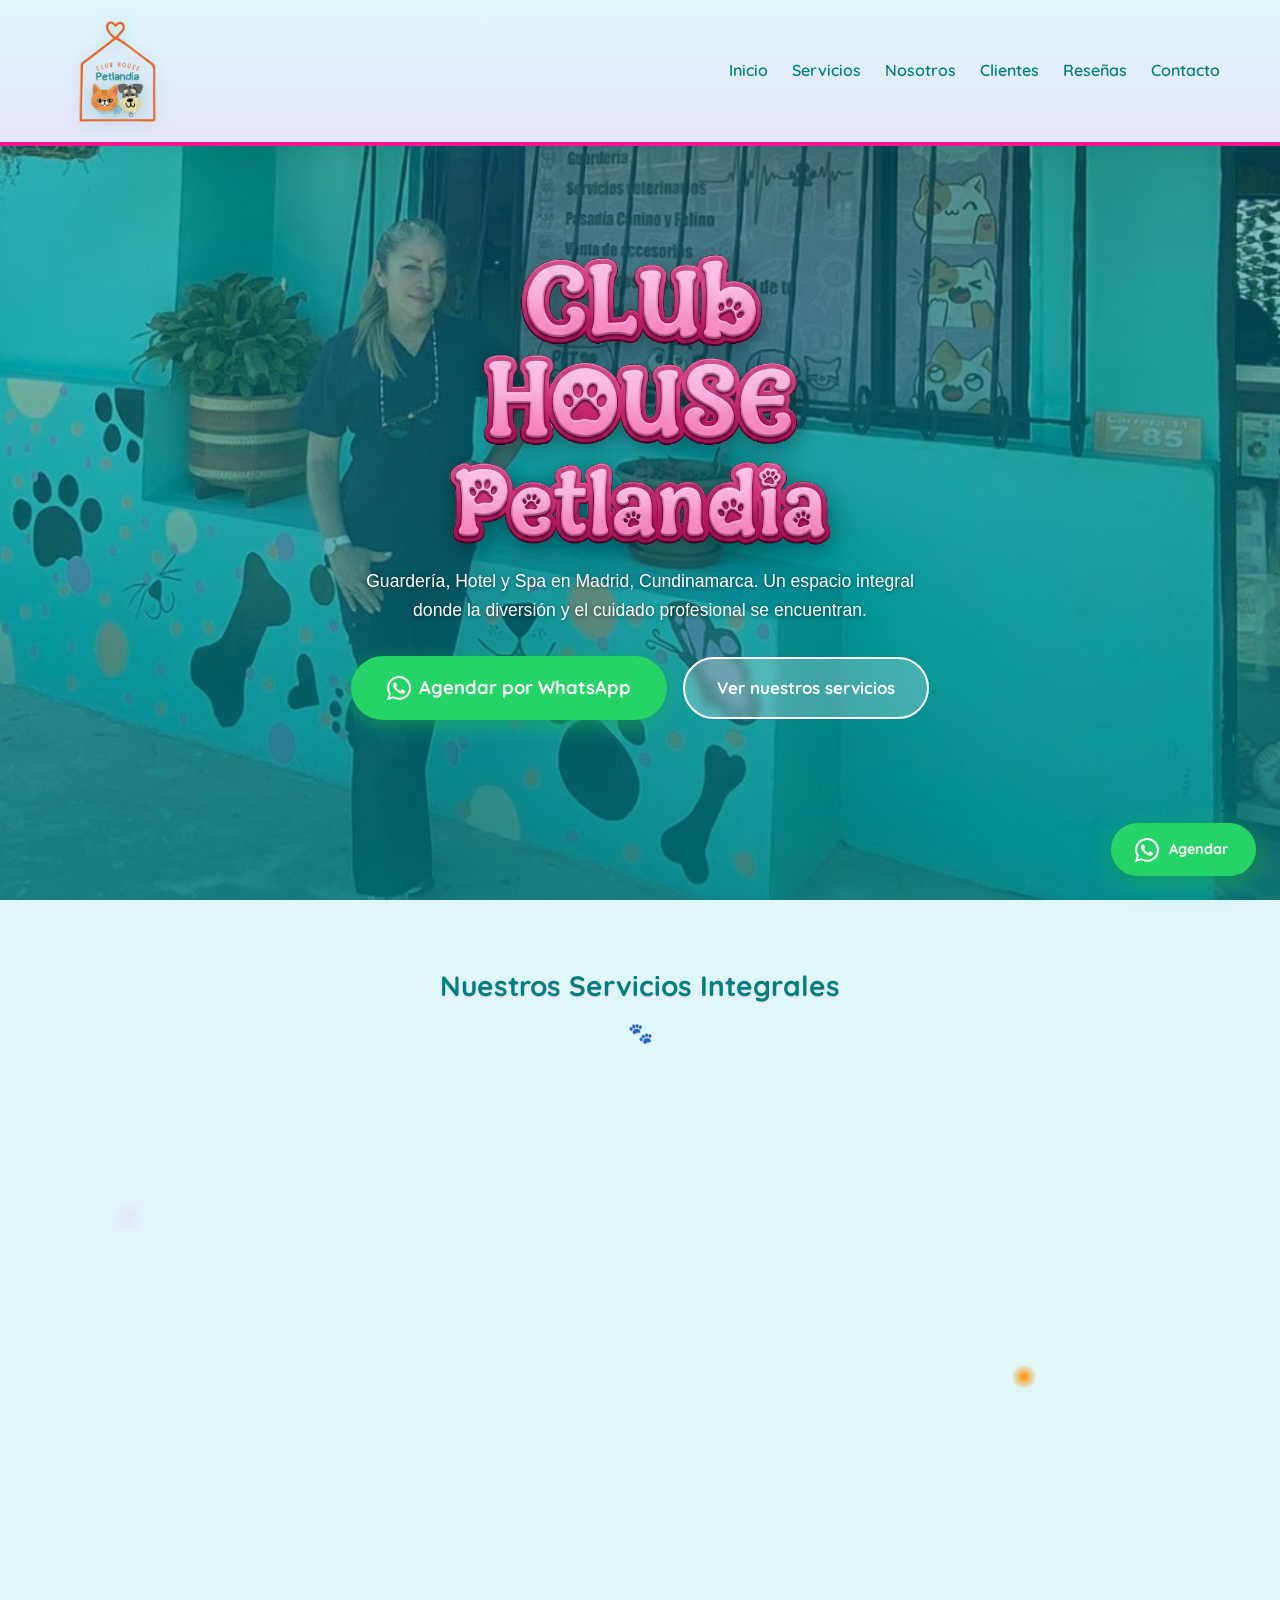
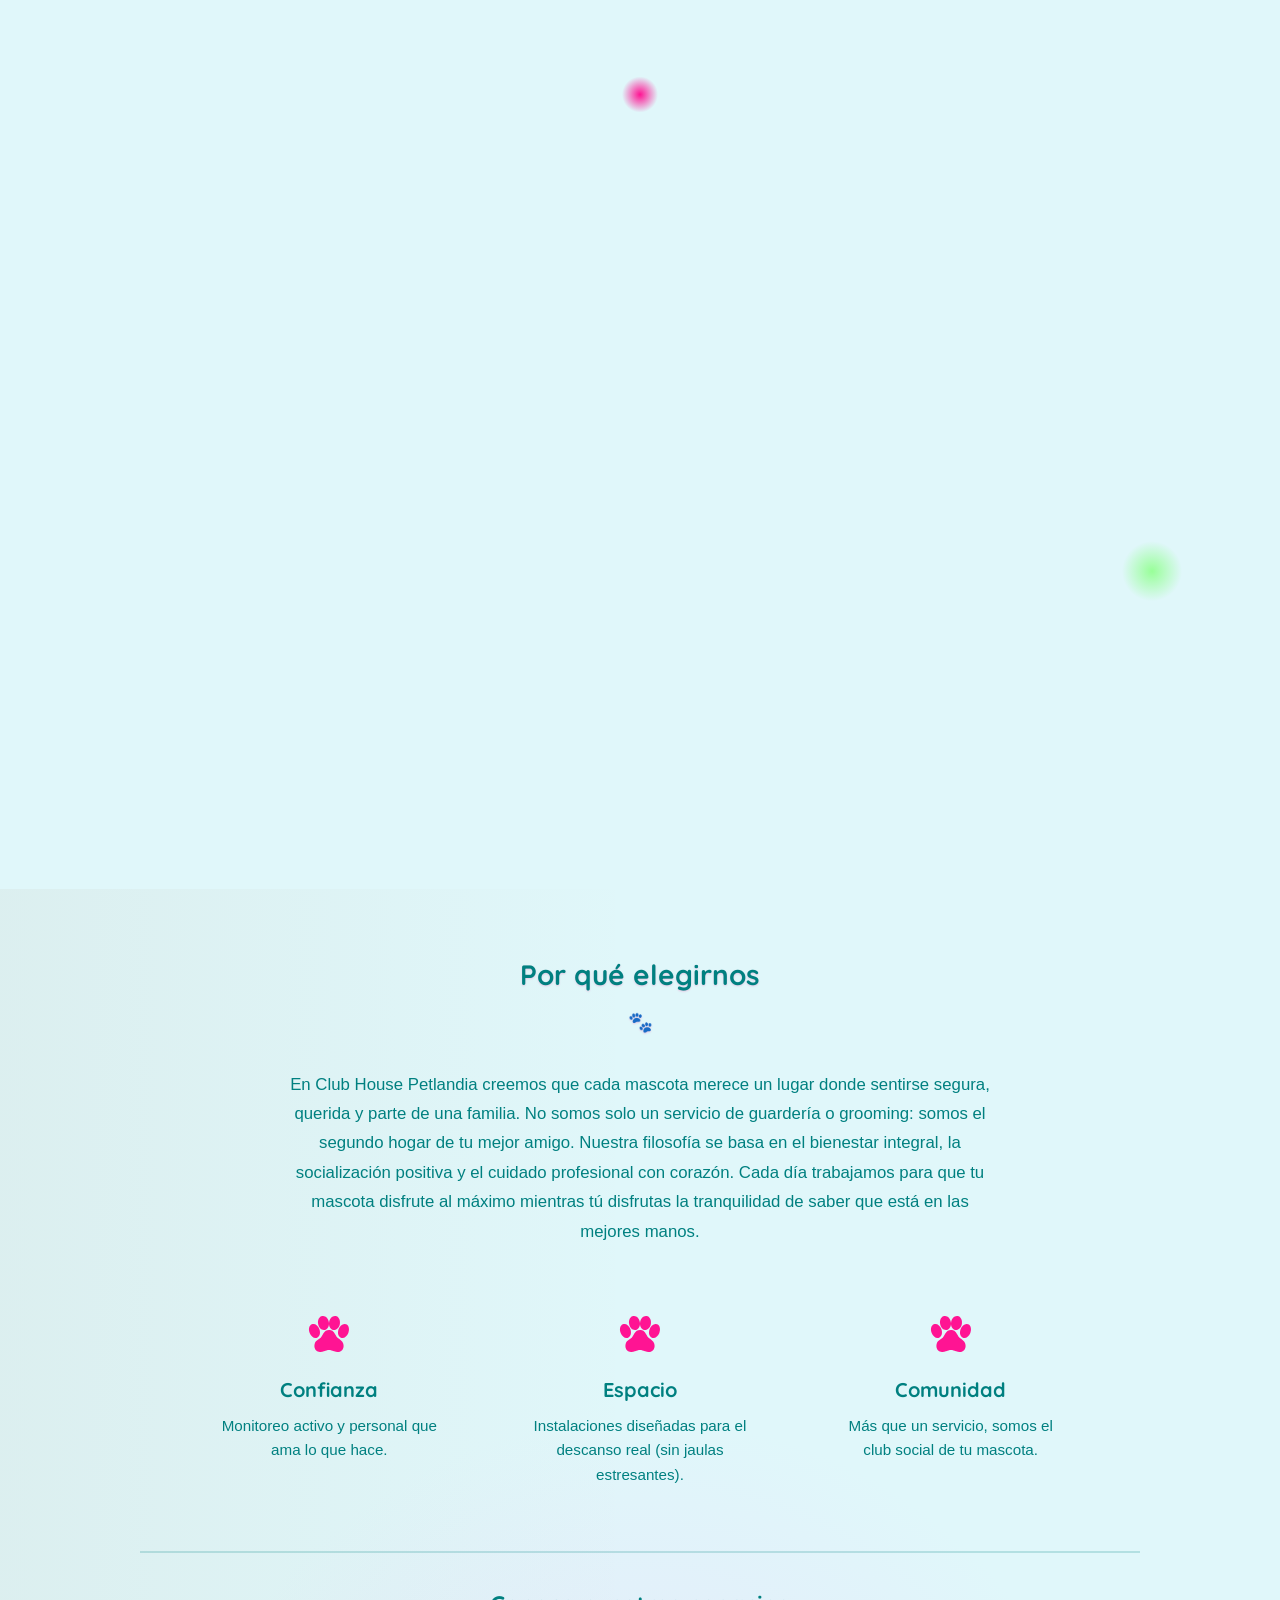
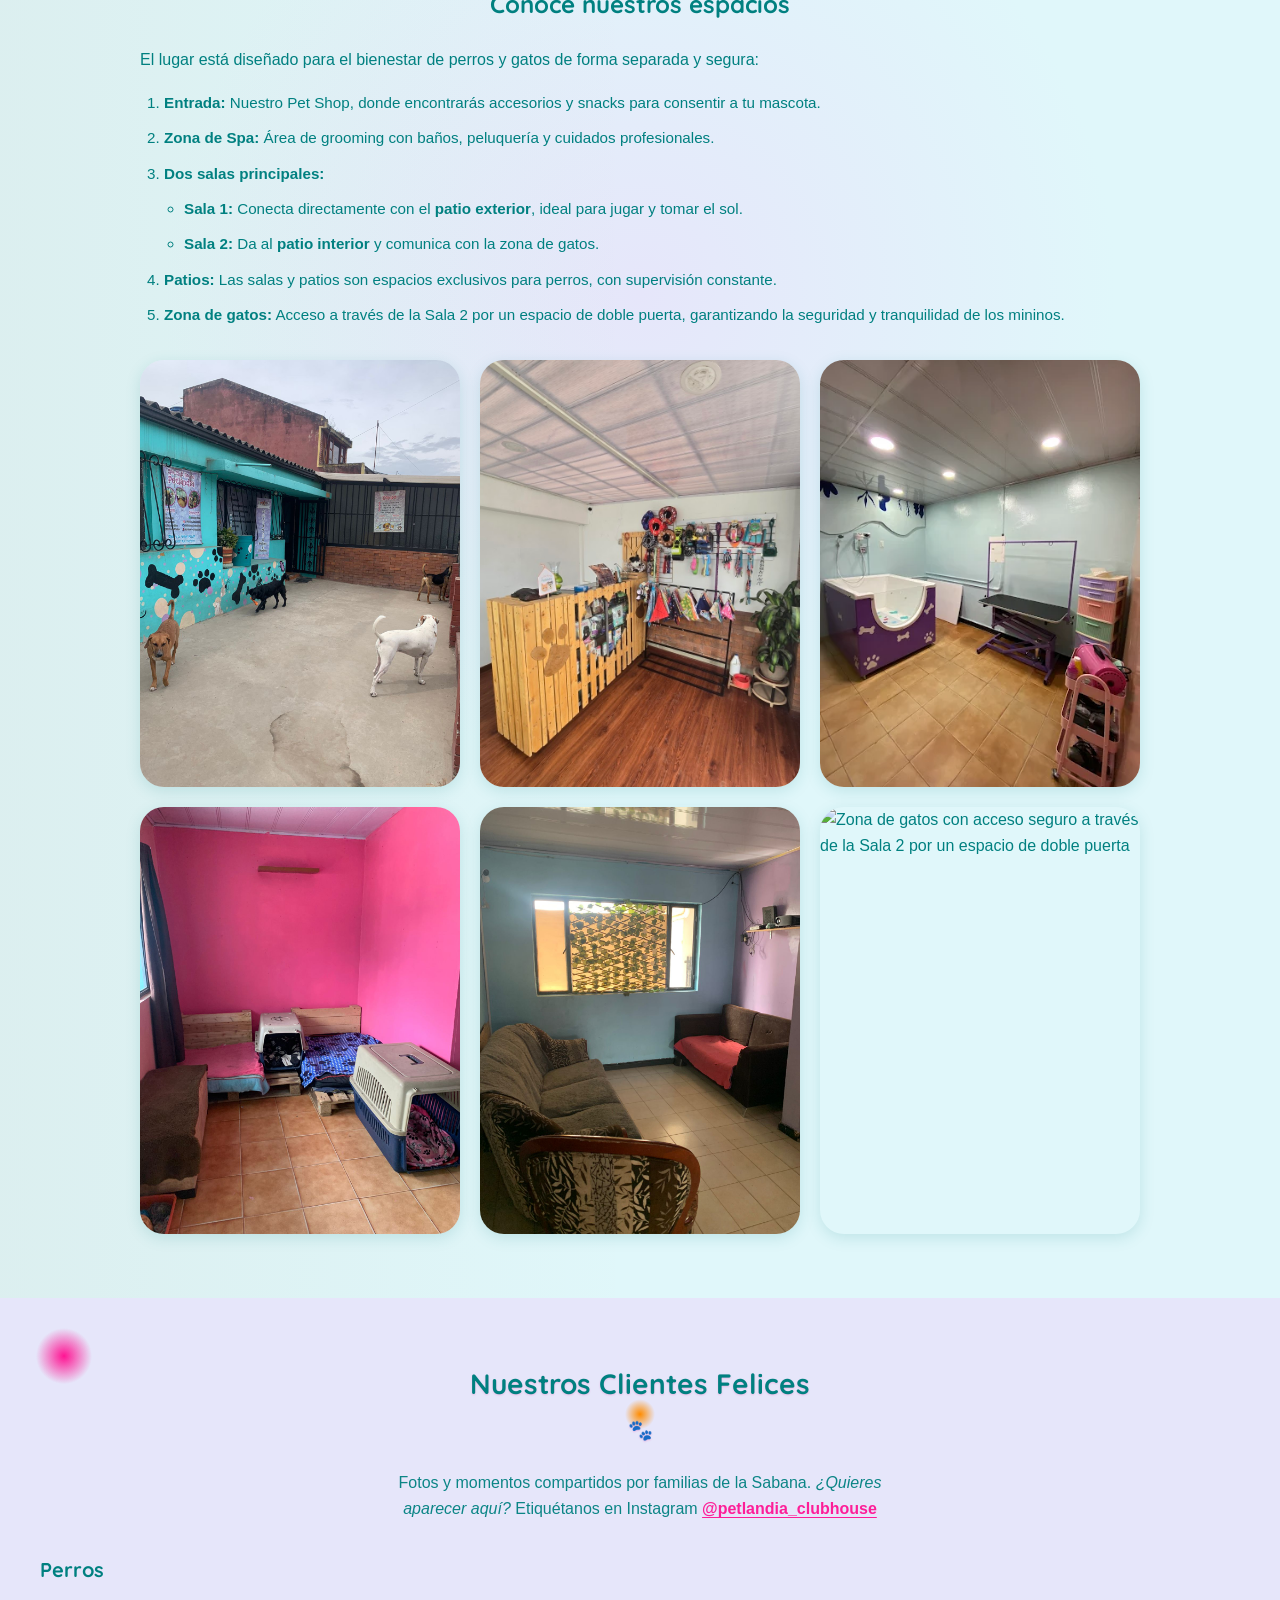
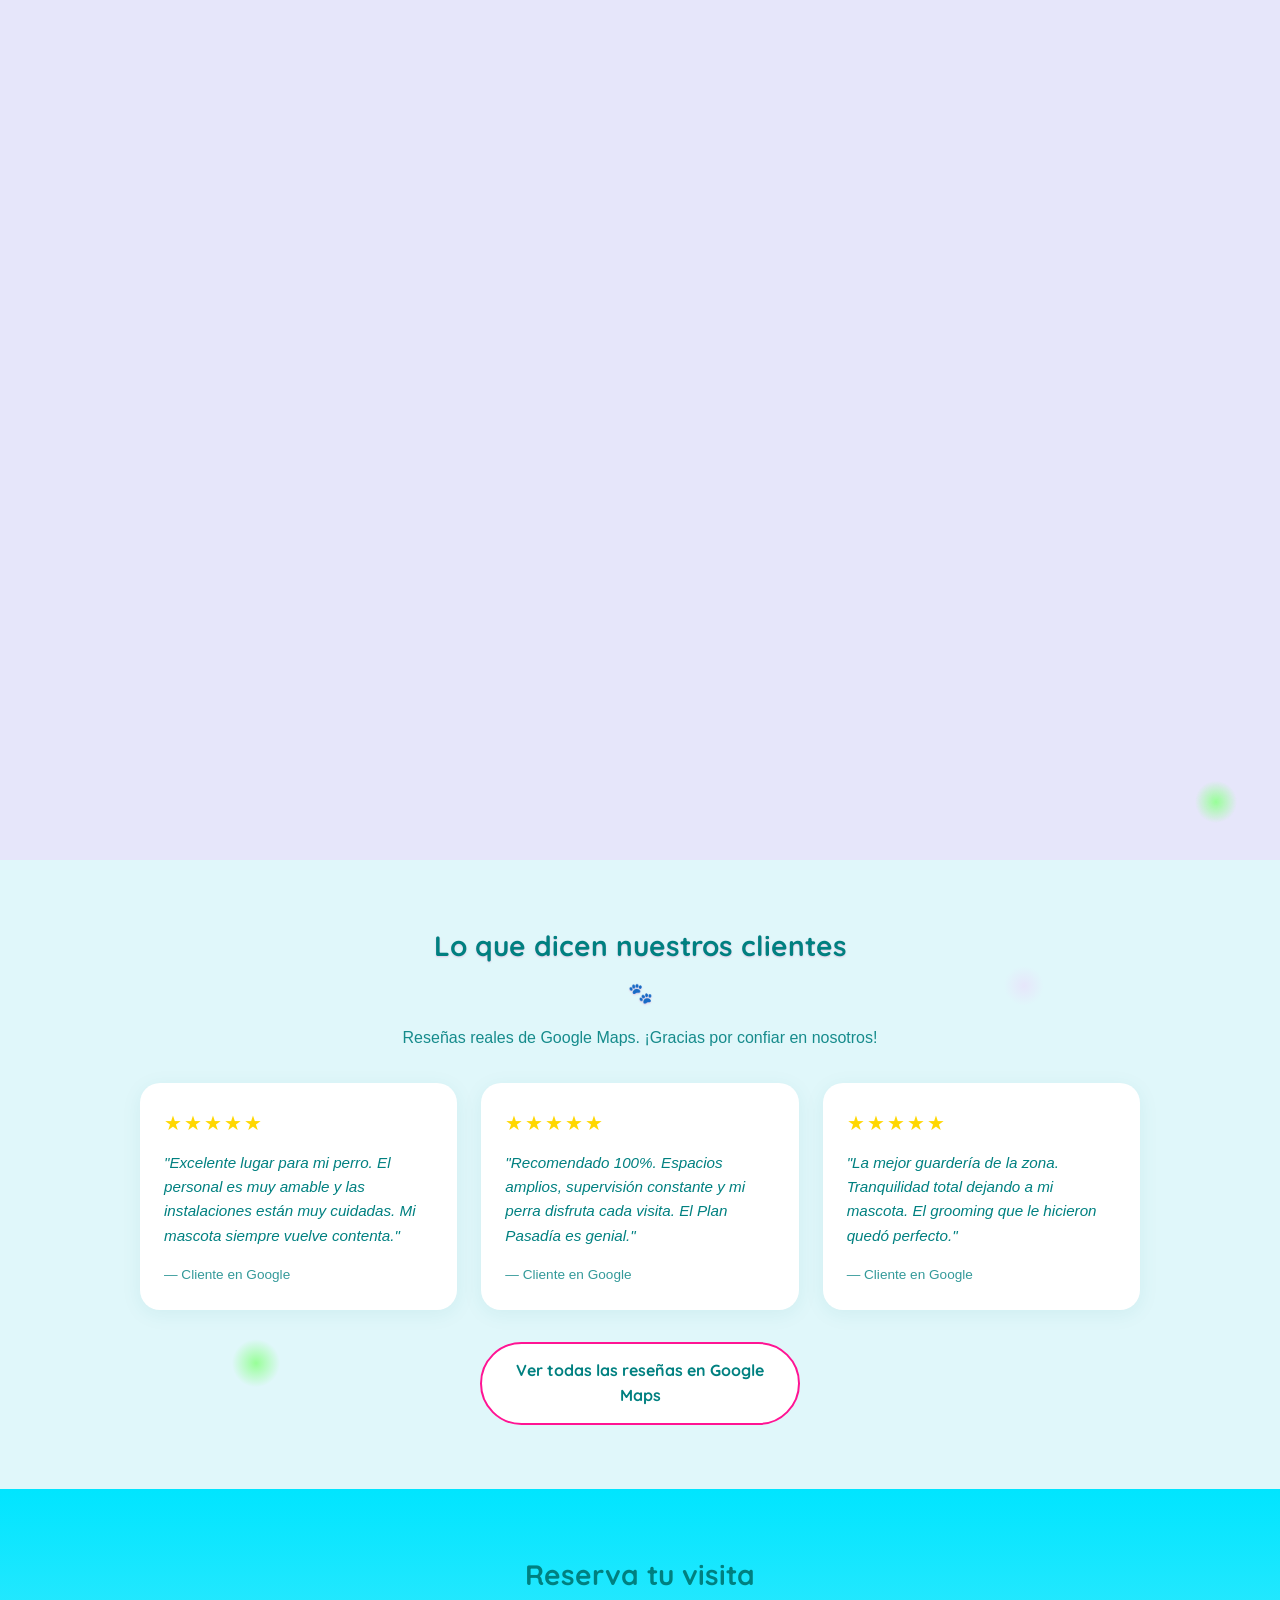
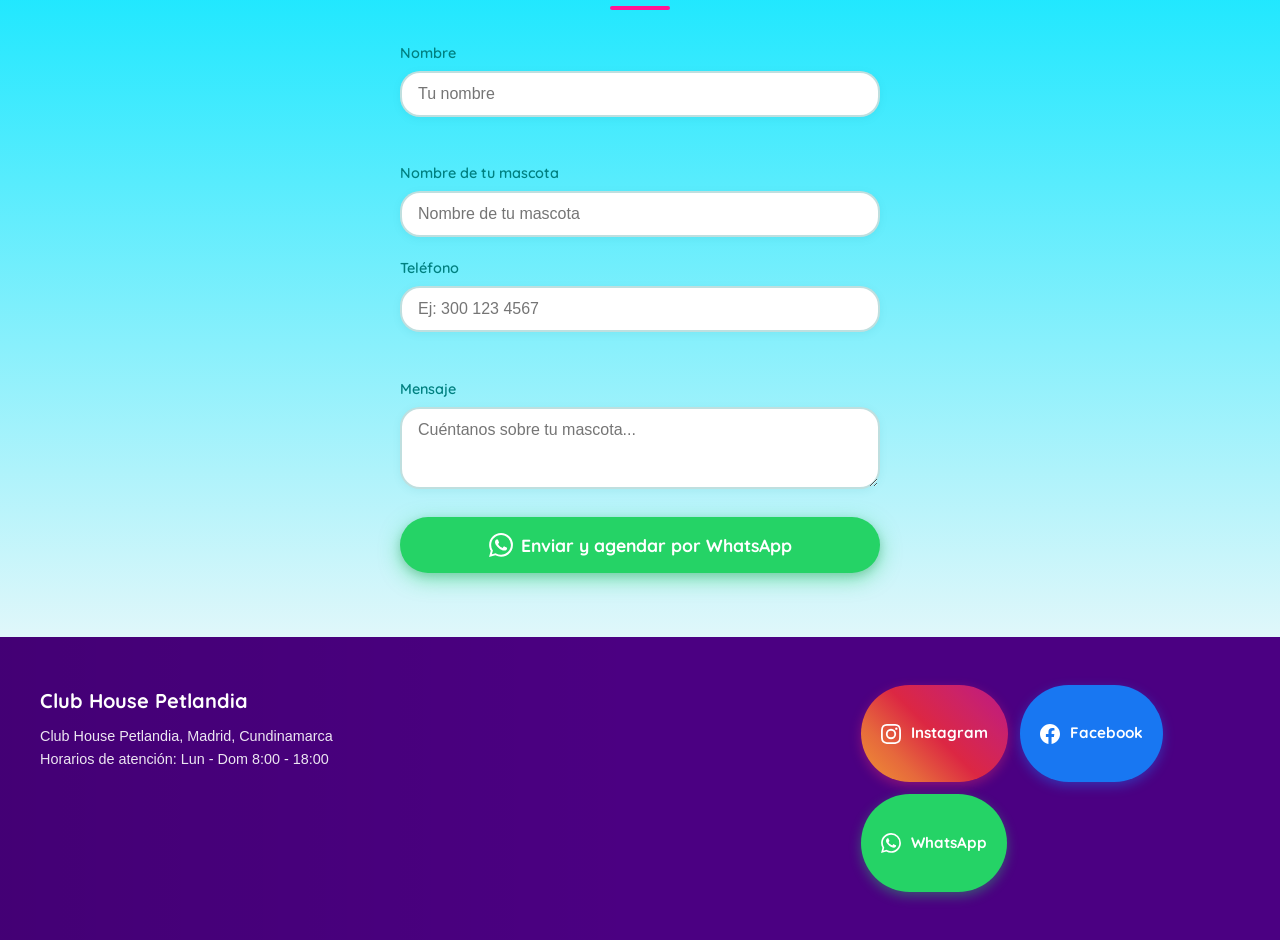
==== commit a7eb083a: "add: paseos & images" ====
--- a/index.html
+++ b/index.html
@@ -86,7 +86,7 @@
         <article class="card-flip" tabindex="0">
           <div class="card-flip__inner">
             <div class="card-flip__front card">
-              <div class="card__icon card__icon--dog">🐕</div>
+              <div class="card__icon card__icon--dog">🏠</div>
               <h3 class="card__title">Guardería Canina</h3>
               <p class="card__text">Socialización segura y juego supervisado para que tu perro nunca se sienta solo.</p>
               <img src="./assets/gallery/PatioPrincipal.jpeg" alt="Sala de guardería canina" class="card__img" loading="lazy" width="400" height="300">
@@ -104,7 +104,7 @@
               <div class="card__icon card__icon--cat">🐱</div>
               <h3 class="card__title">Guardería Felina</h3>
               <p class="card__text">Espacio dedicado y tranquilo para gatos, con zonas de descanso y juego.</p>
-              <div class="card__placeholder" aria-hidden="true">Próximamente</div>
+              <img src="./assets/gallery/CuartoFelino.png" alt="Sala de guardería Felina" class="card__img" loading="lazy" width="400" height="300">
               <p class="card__hint">Haz clic para más información</p>
             </div>
             <div class="card-flip__back card">
@@ -134,10 +134,11 @@
               <div class="card__icon card__icon--spa">🛁</div>
               <h3 class="card__title">Grooming y SPA</h3>
               <p class="card__text">Peluquería profesional, baños relajantes y mimos con productos premium.</p>
-              <img src="./assets/gallery/Spa.webp" alt="Área de grooming y spa" class="card__img" loading="lazy" width="400" height="300">
-              <p class="card__hint">Haz clic para más información</p>
-            </div>
-            <div class="card-flip__back card">
+              <img src="./assets/gallery/Spa 1.jpeg" alt="Área de grooming: bañera y mesa de peluquería" class="card__img" loading="lazy" width="400" height="300">
+              <p class="card__hint">Haz clic para más información</p>
+            </div>
+            <div class="card-flip__back card">
+              <img src="./assets/gallery/Bañera.jpeg" alt="Zona de baño para mascotas" class="card__back-img" loading="lazy" width="400" height="260">
               <p class="card__back-text">Baños, corte de uñas, limpieza de oídos, cepillado y perfume. Peluquería canina con productos de alta calidad. También ofrecemos combos con guardería.</p>
               <a href="#" class="btn btn--whatsapp btn-agendar" data-servicio="Grooming y SPA">Agendar</a>
             </div>
@@ -161,15 +162,15 @@
         <article class="card-flip" tabindex="0">
           <div class="card-flip__inner">
             <div class="card-flip__front card">
-              <div class="card__icon card__icon--party">🎂</div>
-              <h3 class="card__title">Celebración de Cumpleaños</h3>
-              <p class="card__text">¡Fiestas temáticas inolvidables! Torta, decoración y mucha diversión.</p>
-              <div class="card__placeholder" aria-hidden="true">Próximamente</div>
-              <p class="card__hint">Haz clic para más información</p>
-            </div>
-            <div class="card-flip__back card">
-              <p class="card__back-text">Incluye torta apta para mascotas, decoración temática, invitaciones para amigos peludos y recuerdos fotográficos. Reserva con anticipación.</p>
-              <a href="#" class="btn btn--whatsapp btn-agendar" data-servicio="Celebración de Cumpleaños">Agendar</a>
+              <div class="card__icon card__icon--party">🐕</div>
+              <h3 class="card__title">Paseos</h3>
+              <p class="card__text">Paseos recreativos y de ejercicio. Exploración, socialización y diversión al aire libre.</p>
+              <img src="./assets/gallery/Paseos.jpeg" alt="Paseos recreativos y de ejercicio" class="card__img" loading="lazy" width="400" height="300">
+              <p class="card__hint">Haz clic para más información</p>
+            </div>
+            <div class="card-flip__back card">
+              <p class="card__back-text">Paseos grupales o individuales en zonas seguras. Ideal para mascotas activas que necesitan ejercicio y estimulación mental. Consulta horarios y disponibilidad.</p>
+              <a href="#" class="btn btn--whatsapp btn-agendar" data-servicio="Paseos">Agendar</a>
             </div>
           </div>
         </article>
@@ -224,20 +225,29 @@
           </figure>
           <figure class="spaces__card">
             <div class="spaces__card-inner">
-              <img src="./assets/gallery/Spa.webp" alt="Patio exterior de Club House Petlandia" loading="lazy">
-            </div>
-          </figure>
-          <figure class="spaces__card">
-            <div class="spaces__card-inner">
-              <img src="./assets/gallery/Sala%20Canina%201.jpeg" alt="Sala de espera para dueños" loading="lazy">
-            </div>
-          </figure>
-          <figure class="spaces__card">
-            <div class="spaces__card-inner">
-              <img src="./assets/gallery/Sala%20Canina%202.jpeg" alt="Área de descanso canina con camas elevadas" loading="lazy">
-            </div>
-          </figure>
-          
+              <img src="./assets/gallery/PetShop.jpg" alt="Área de pet shop" loading="lazy">
+            </div>
+          </figure>
+          <figure class="spaces__card">
+            <div class="spaces__card-inner">
+              <img src="./assets/gallery/Spa.webp" alt="Área de grooming: bañera y mesa de peluquería" loading="lazy">
+            </div>
+          </figure>
+          <figure class="spaces__card">
+            <div class="spaces__card-inner">
+              <img src="./assets/gallery/Sala%20Canina%202.jpeg" alt="Área de descanso canina con camas elevadas con conexion con el patio interior" loading="lazy">
+            </div>
+          </figure>
+          <figure class="spaces__card">
+            <div class="spaces__card-inner">
+              <img src="./assets/gallery/Sala%20Canina%201.jpeg" alt="Área de descanso canina coneccion con el patio interior" loading="lazy">
+            </div>
+          </figure>
+          <figure class="spaces__card">
+            <div class="spaces__card-inner">
+              <img src="./assets/gallery/CuartoFelino.png" alt="Zona de gatos con acceso seguro a través de la Sala 2 por un espacio de doble puerta" loading="lazy">
+            </div>
+          </figure>
         </div>
       </div>
     </section>
--- a/css/style.css
+++ b/css/style.css
@@ -284,6 +284,10 @@
   .card__video {
     height: 180px;
     min-height: 140px;
+  }
+
+  .card__back-img {
+    max-height: 140px;
   }
 
   .card__placeholder {
@@ -827,6 +831,14 @@
   margin-top: 0.5rem;
 }
 
+.card__back-img {
+  width: 100%;
+  max-height: 200px;
+  object-fit: cover;
+  border-radius: 16px;
+  margin-bottom: 1rem;
+}
+
 .card__back-text {
   font-size: 1.25rem;
   color: var(--dark-text);
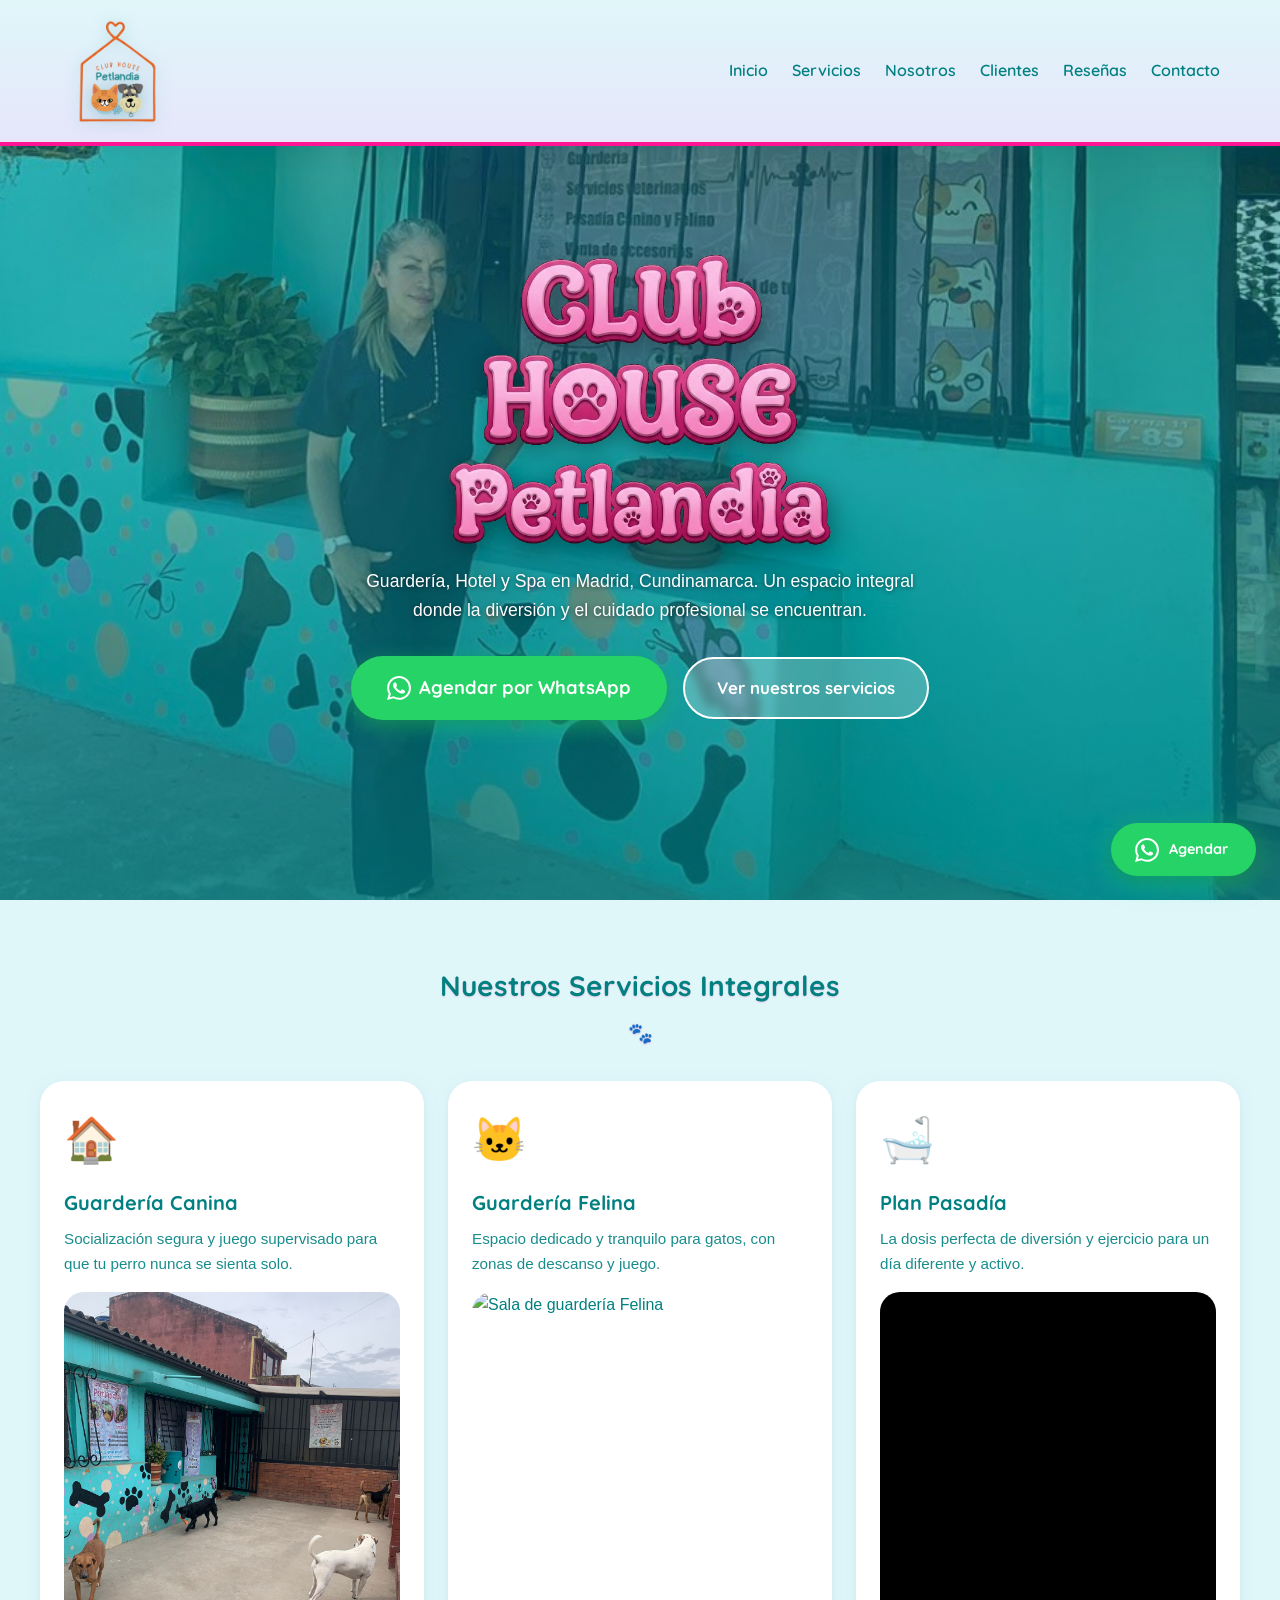
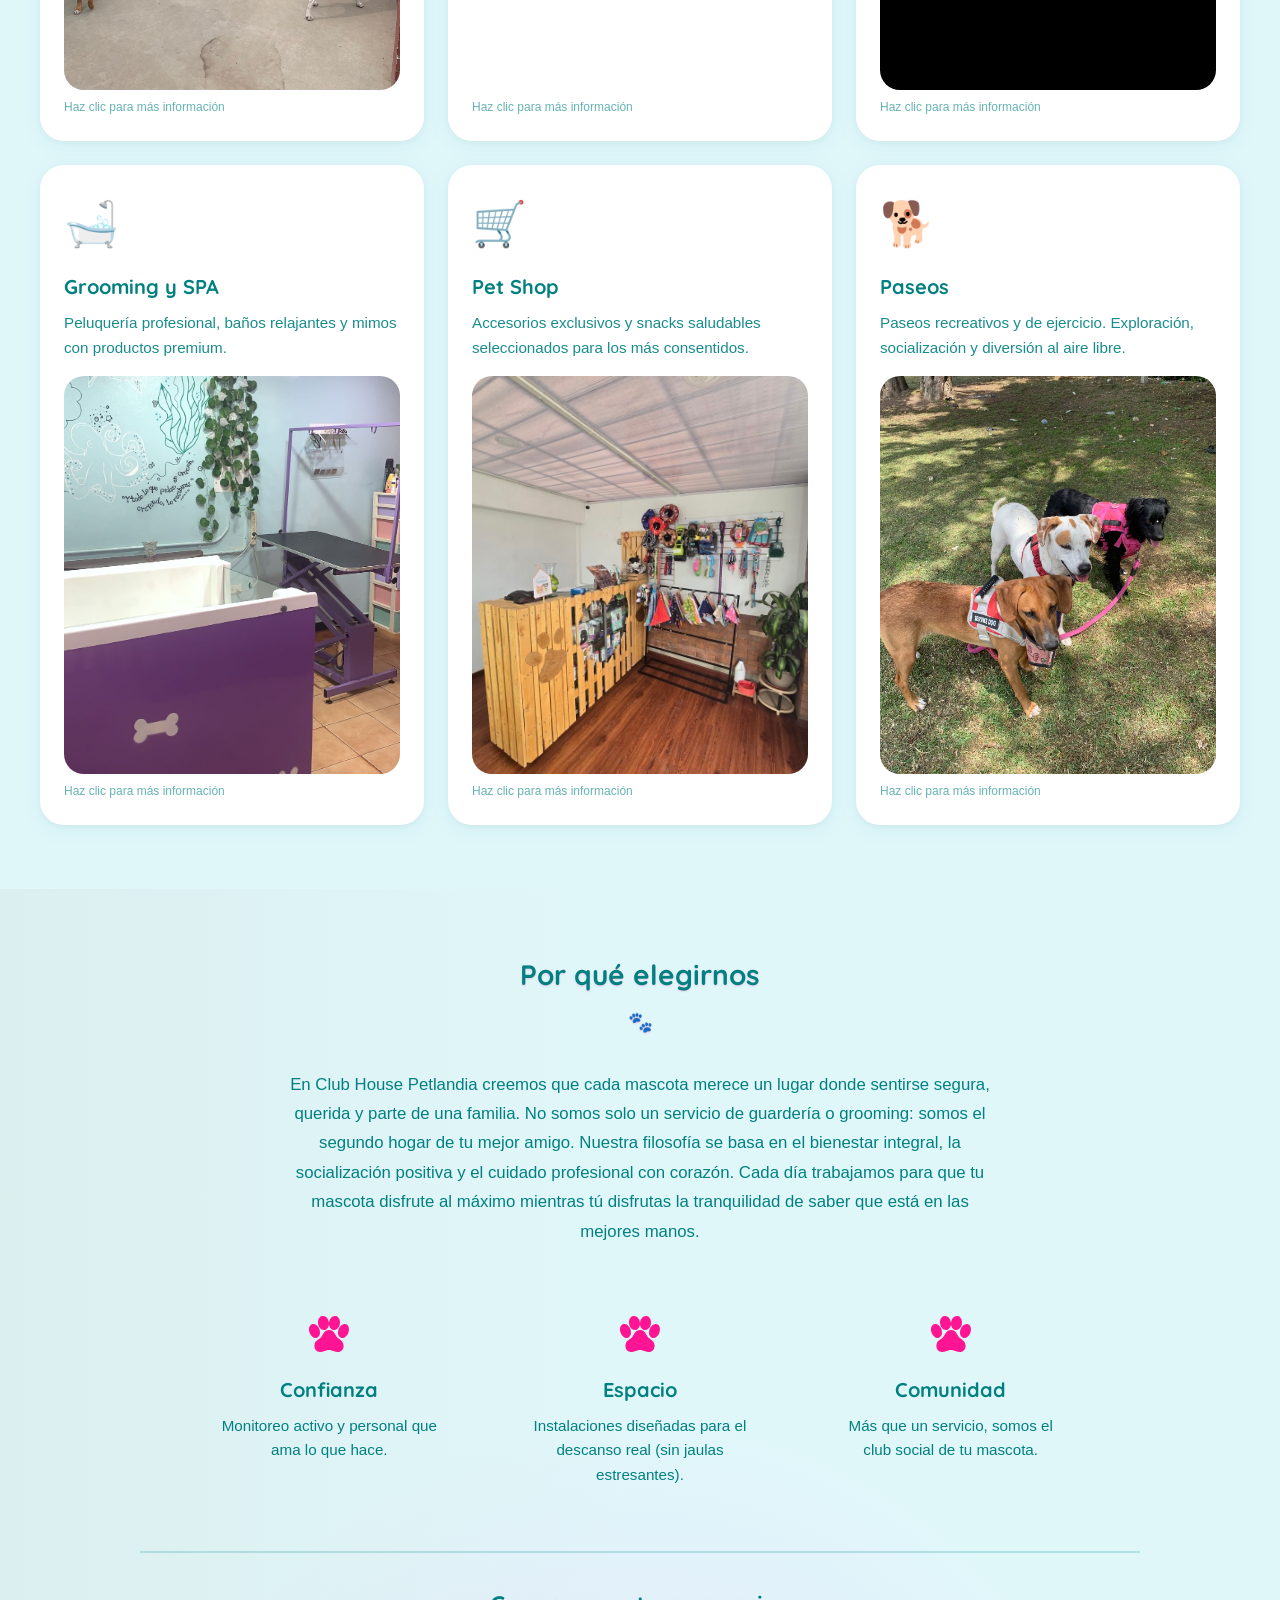
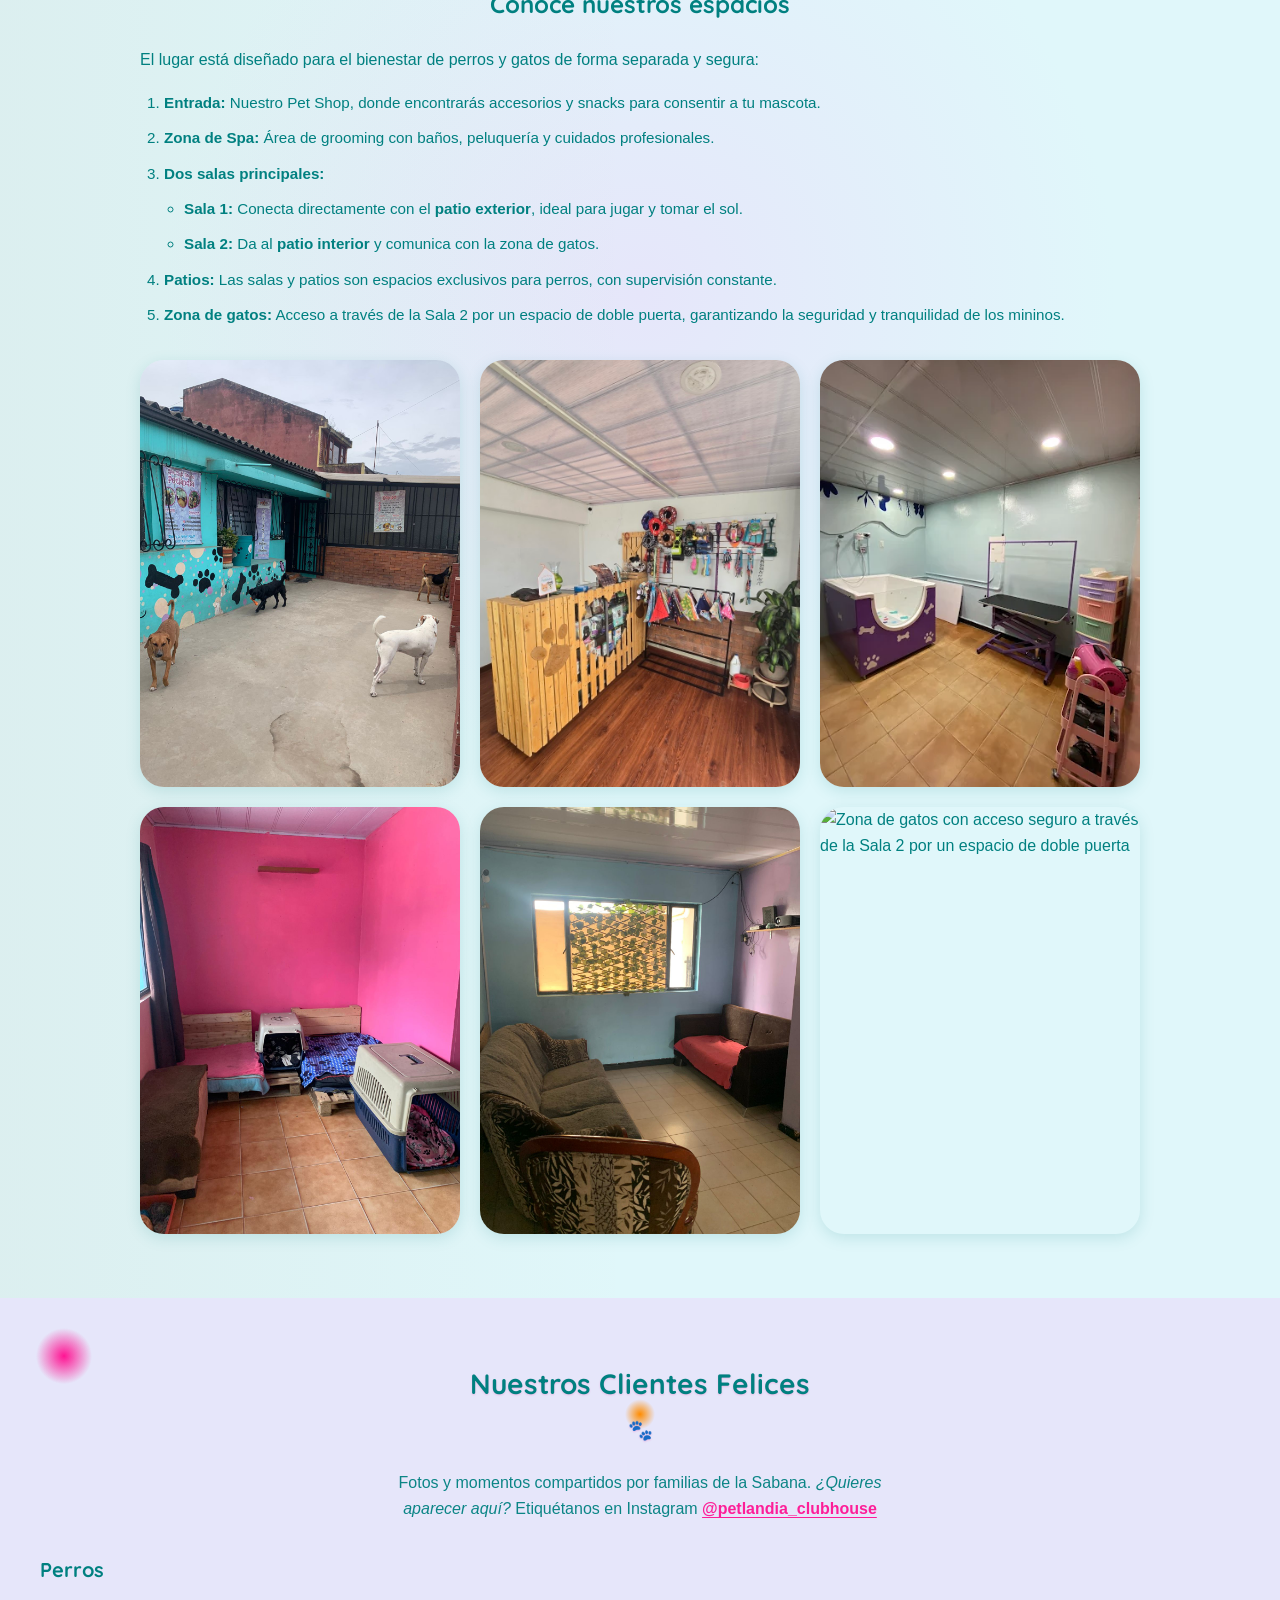
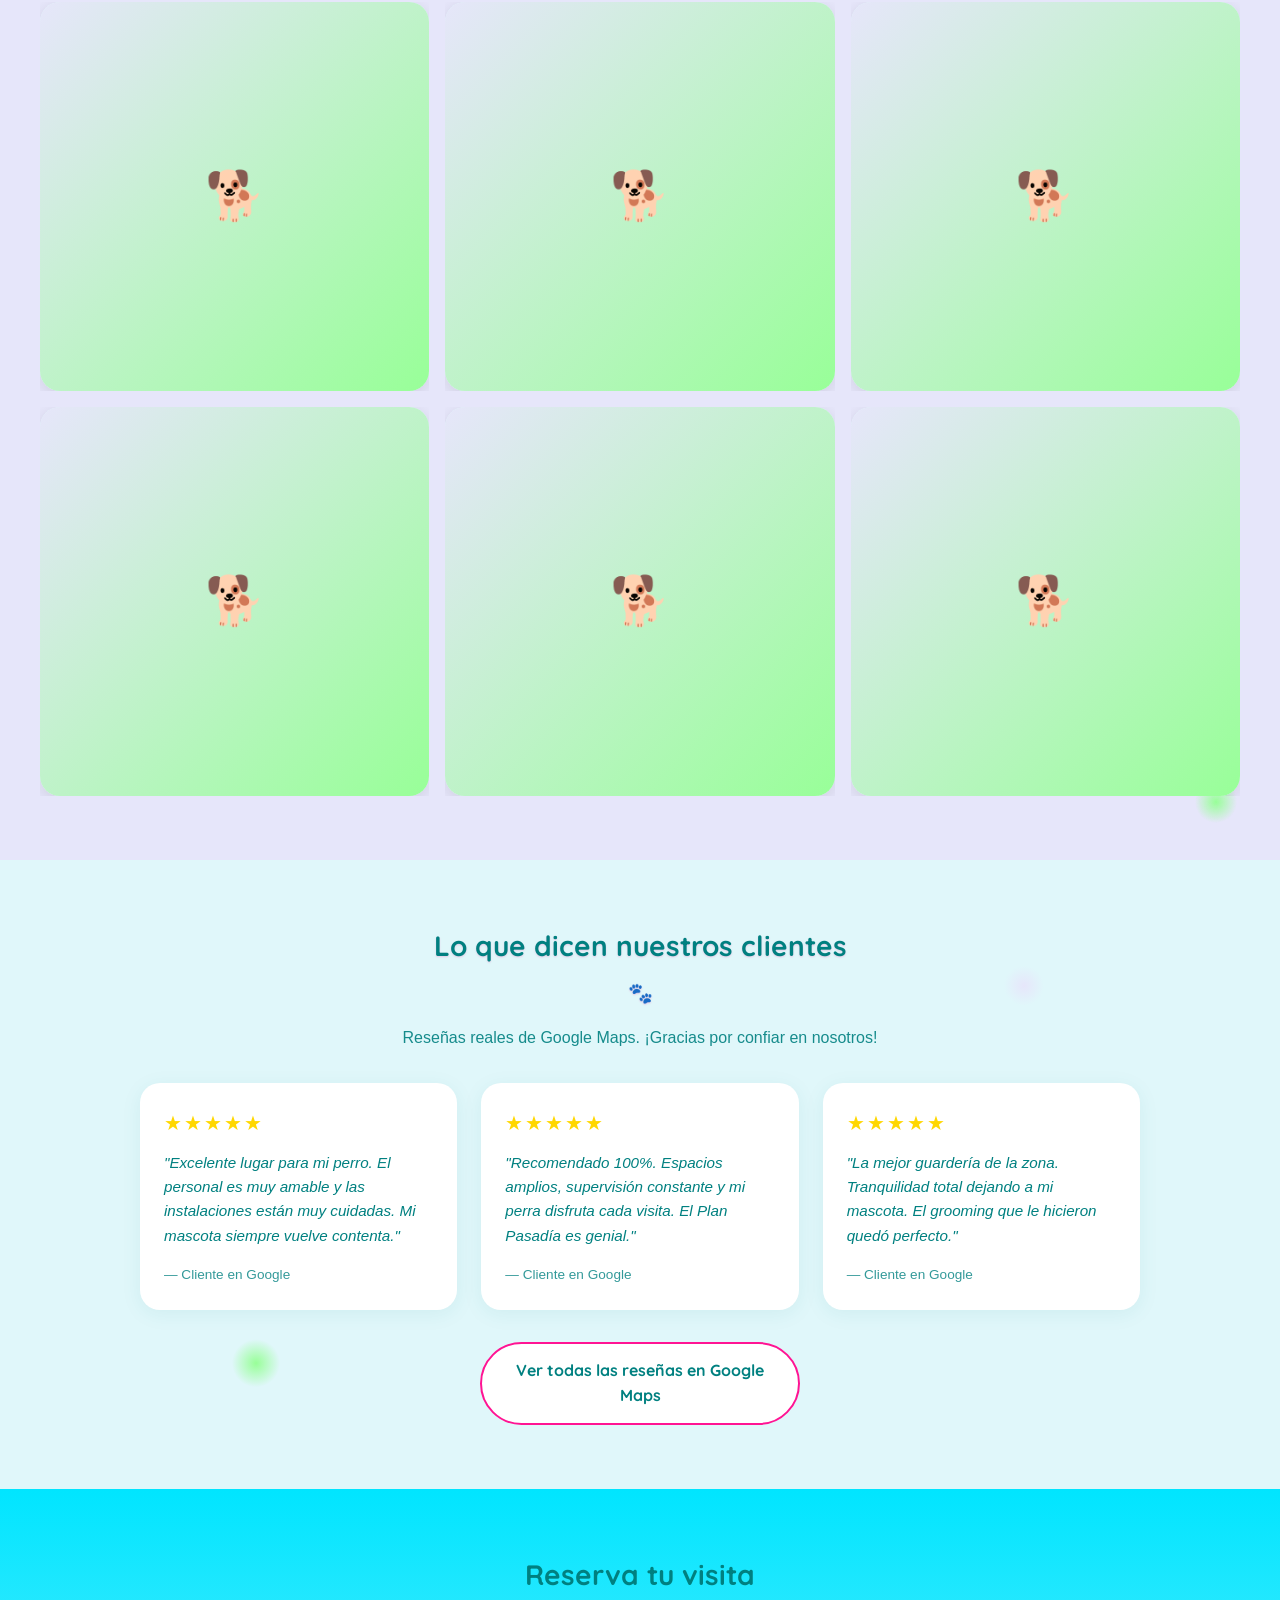
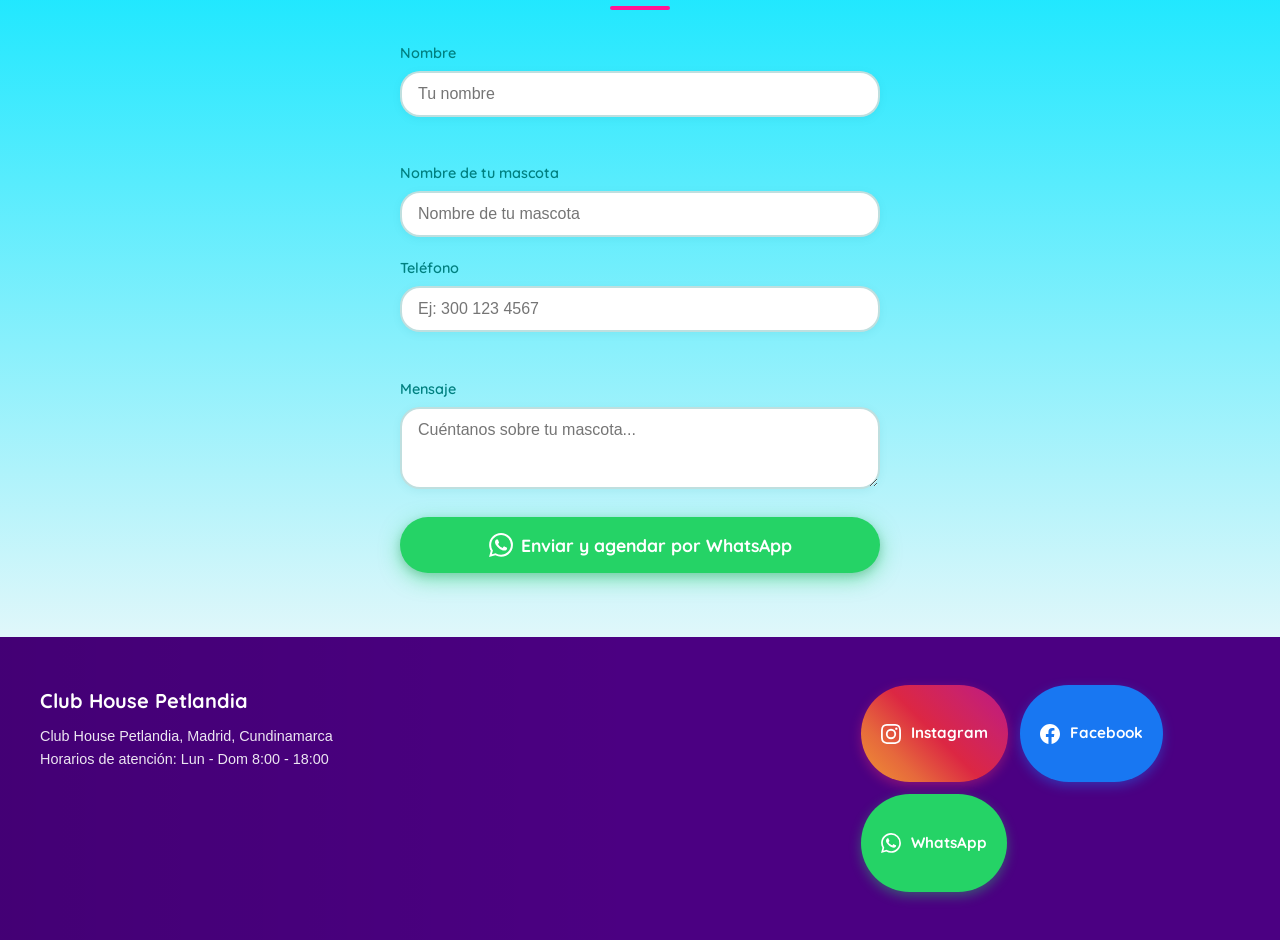
==== commit 65fcdf4b: "fix(add): untracked files" ====
--- a/index.html
+++ b/index.html
@@ -138,7 +138,7 @@
               <p class="card__hint">Haz clic para más información</p>
             </div>
             <div class="card-flip__back card">
-              <img src="./assets/gallery/Bañera.jpeg" alt="Zona de baño para mascotas" class="card__back-img" loading="lazy" width="400" height="260">
+              <img src="./assets/gallery/Banera.jpeg" alt="Zona de baño para mascotas" class="card__back-img" loading="lazy" width="400" height="260">
               <p class="card__back-text">Baños, corte de uñas, limpieza de oídos, cepillado y perfume. Peluquería canina con productos de alta calidad. También ofrecemos combos con guardería.</p>
               <a href="#" class="btn btn--whatsapp btn-agendar" data-servicio="Grooming y SPA">Agendar</a>
             </div>
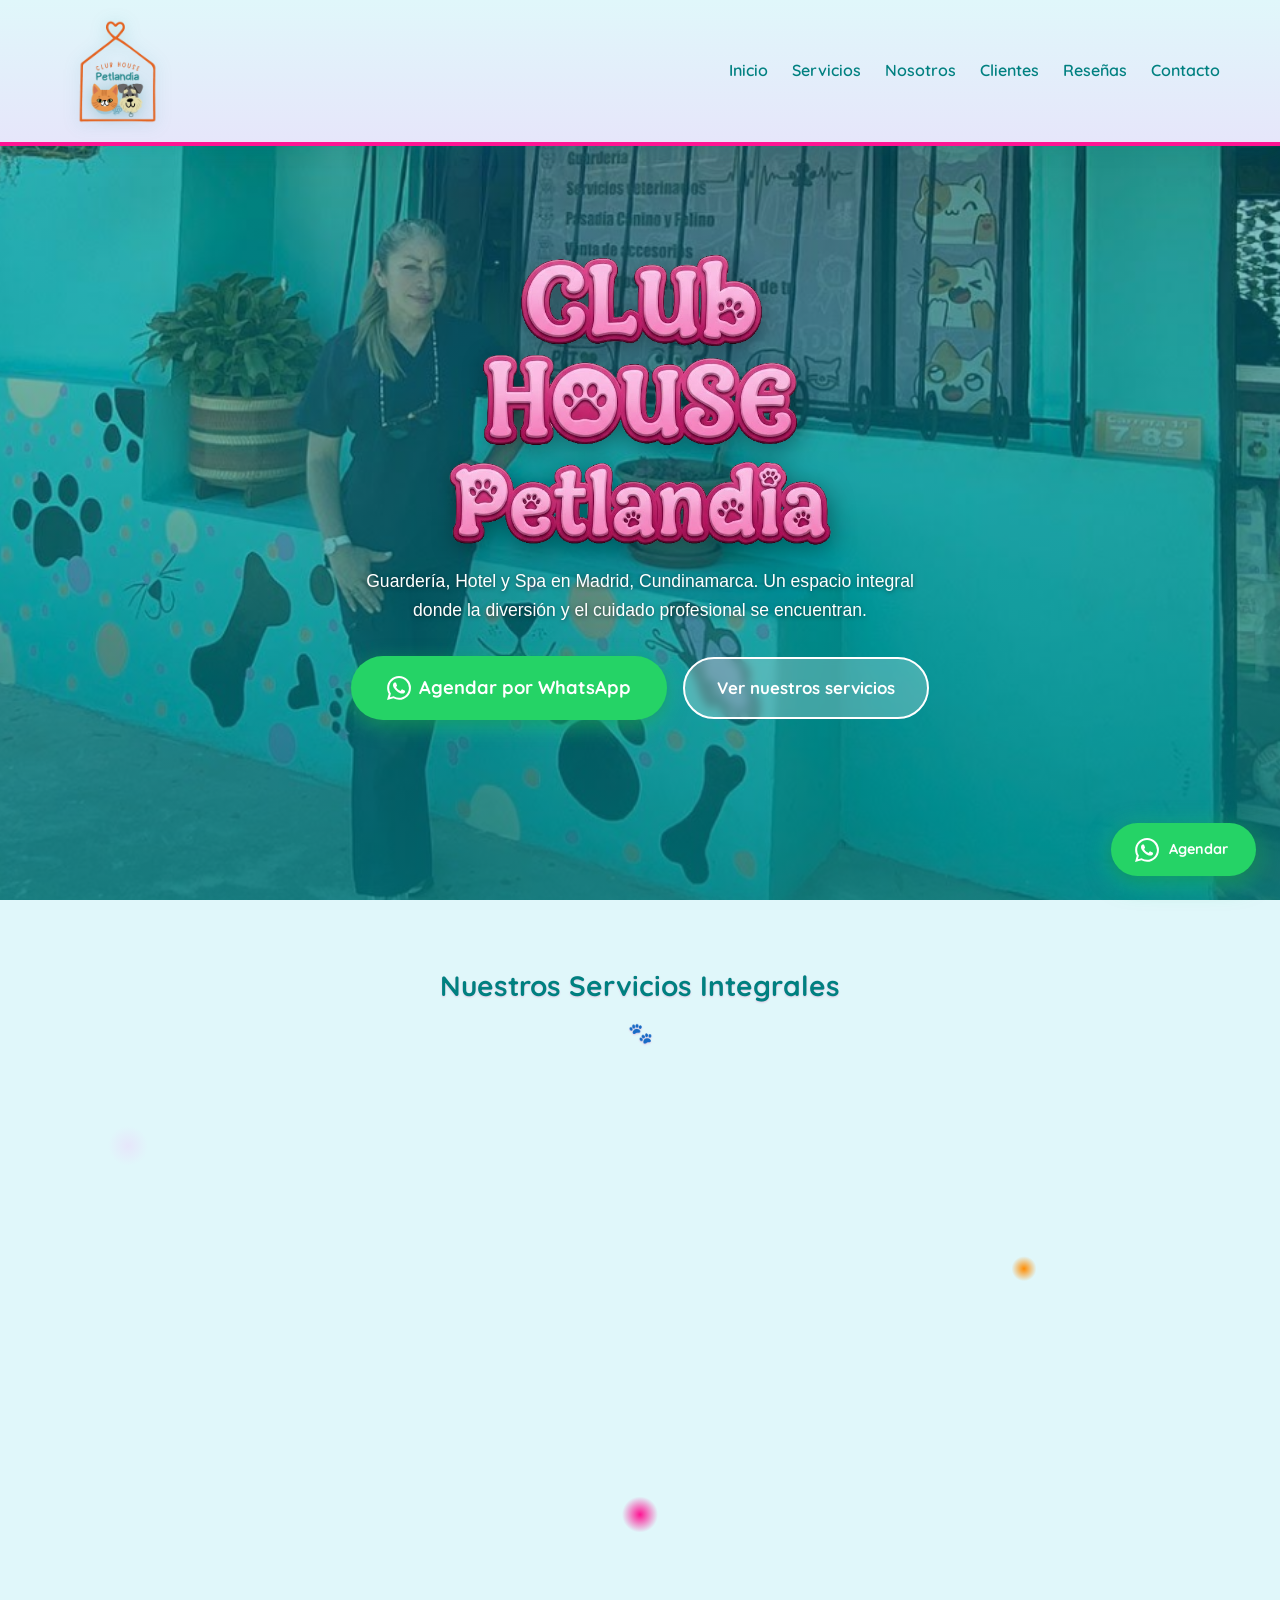
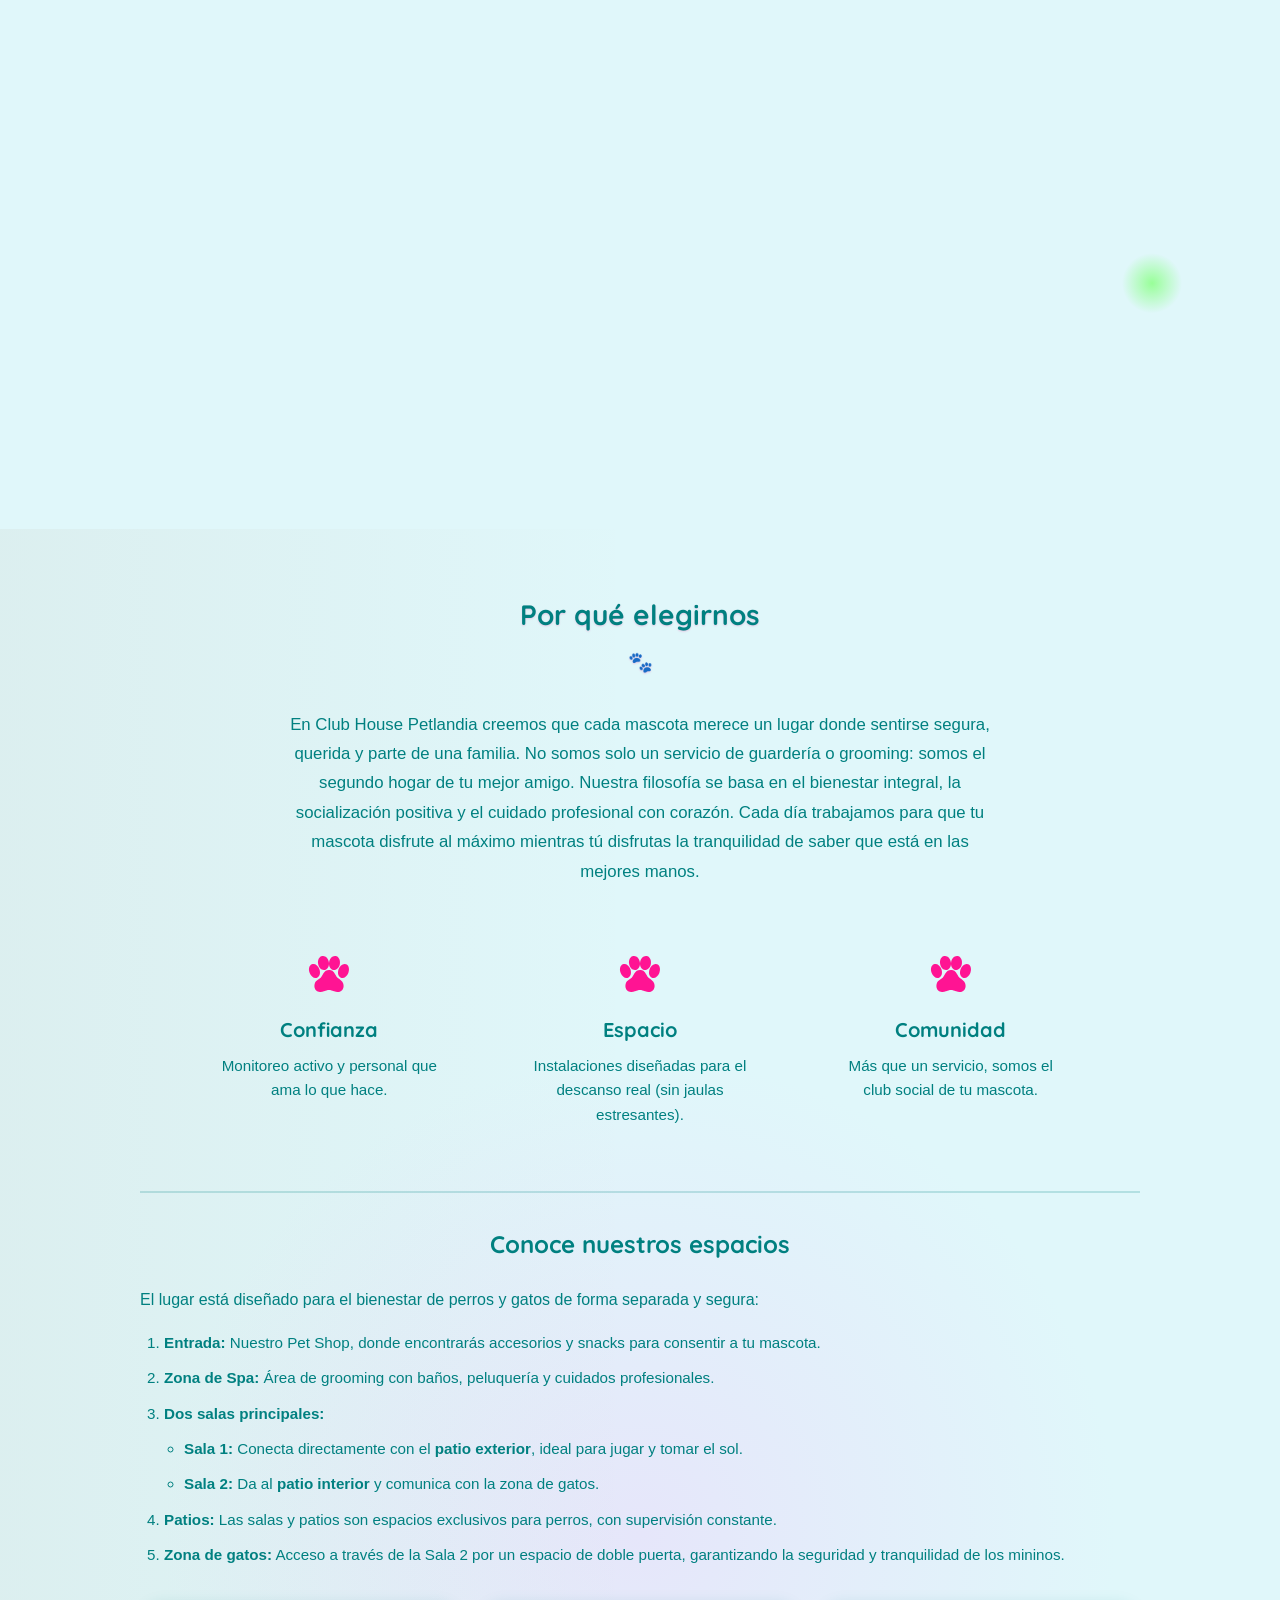
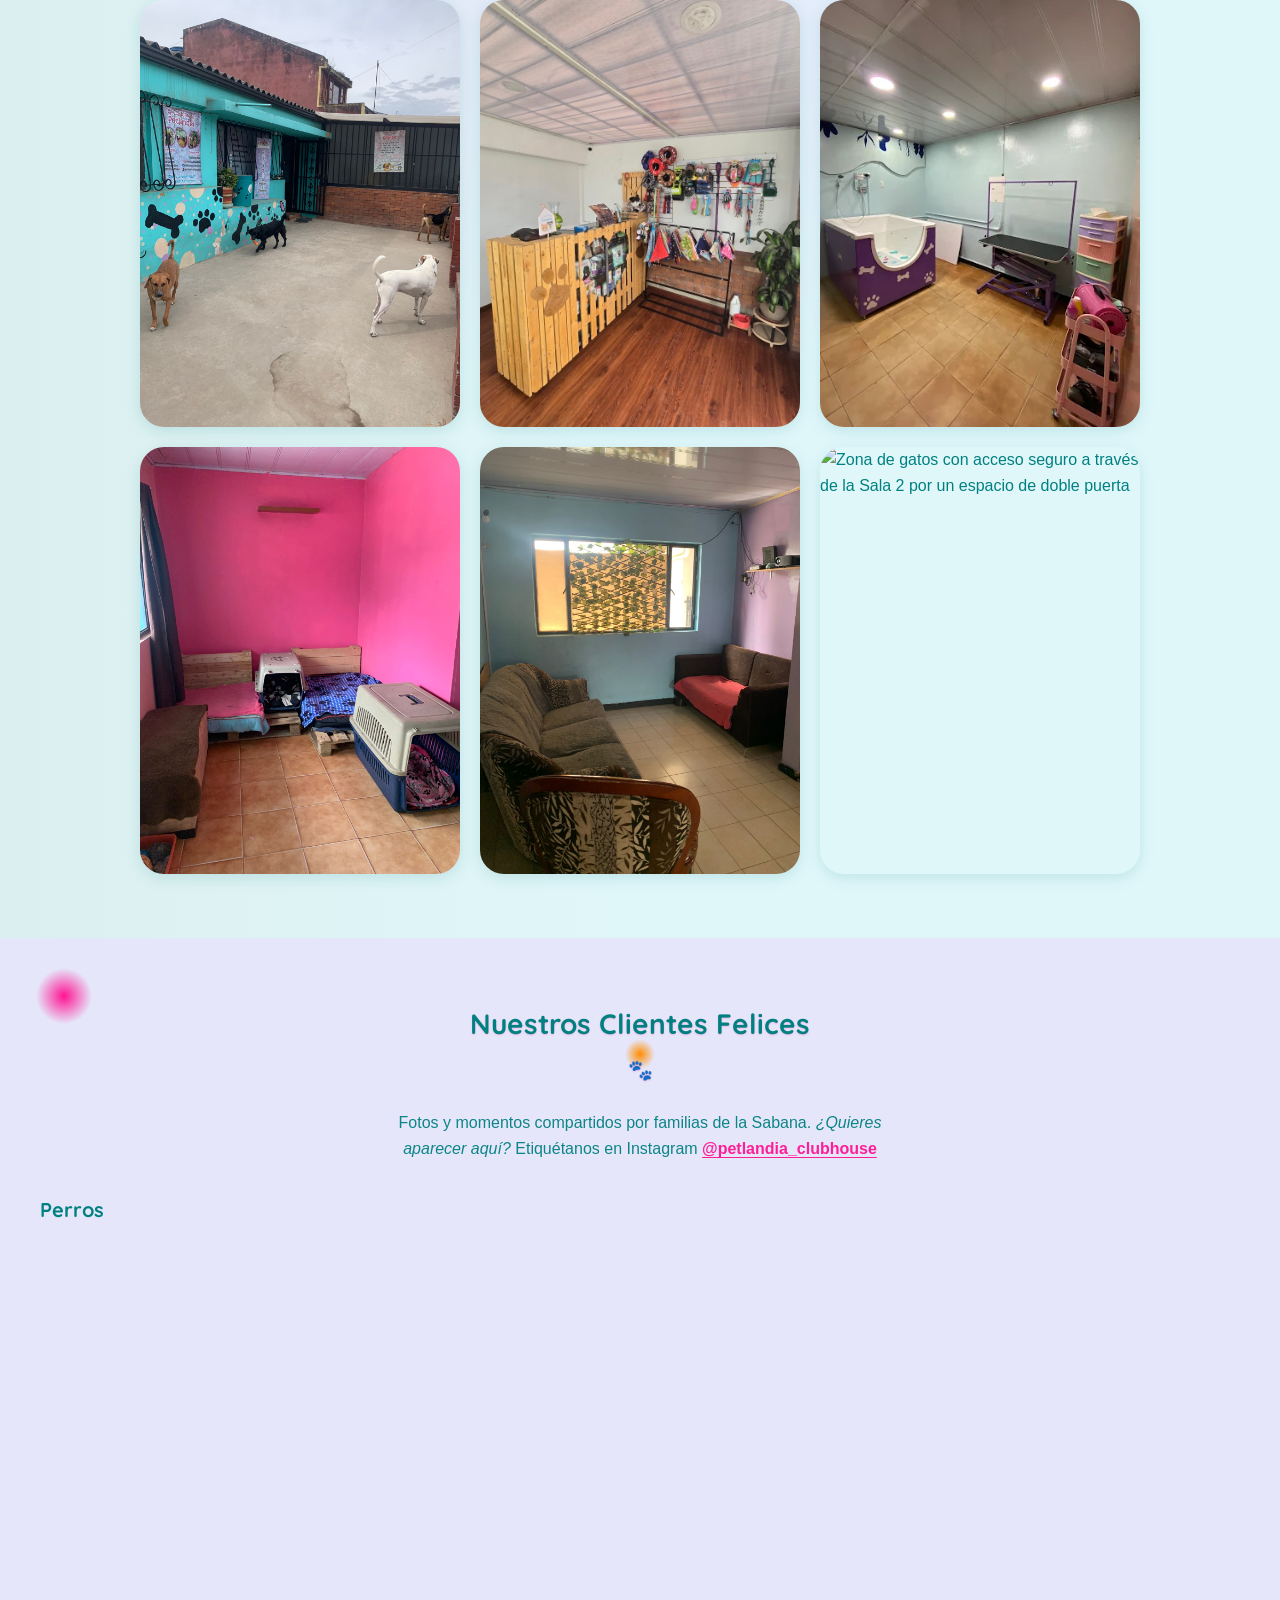
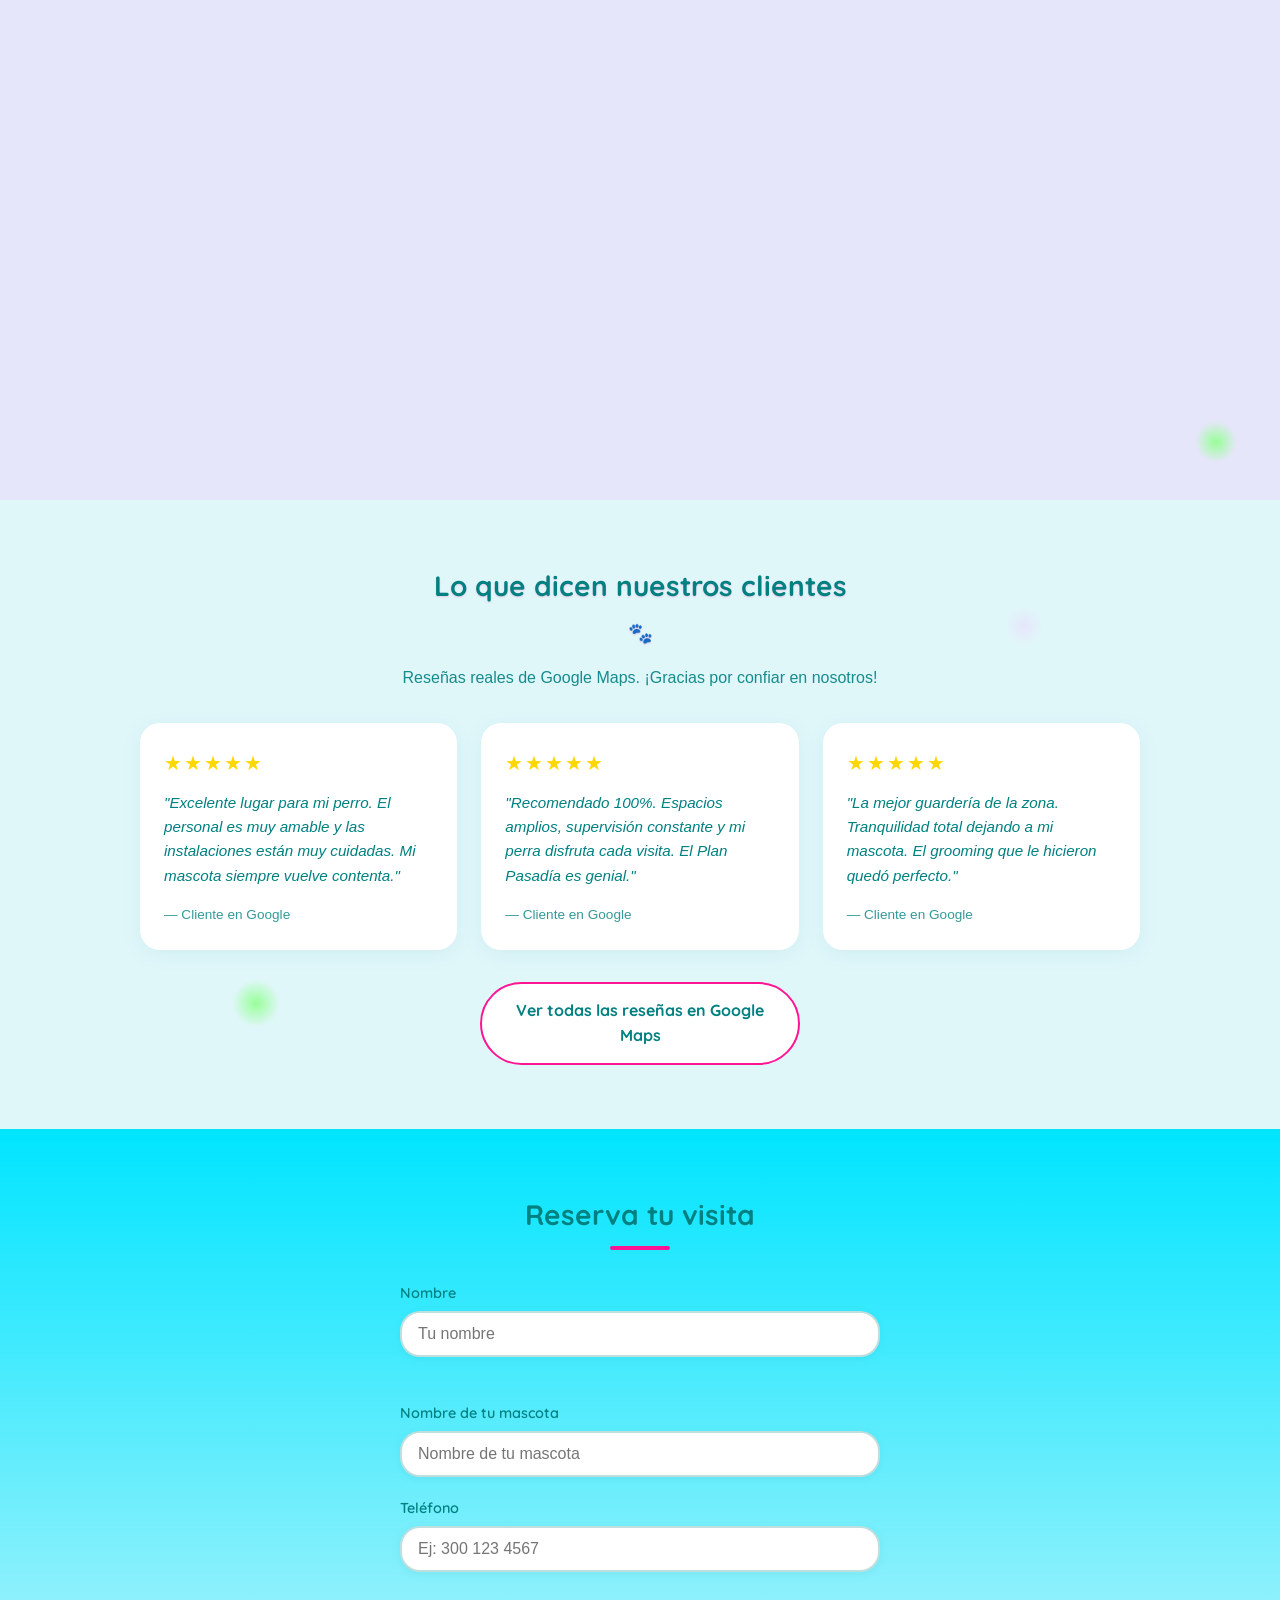
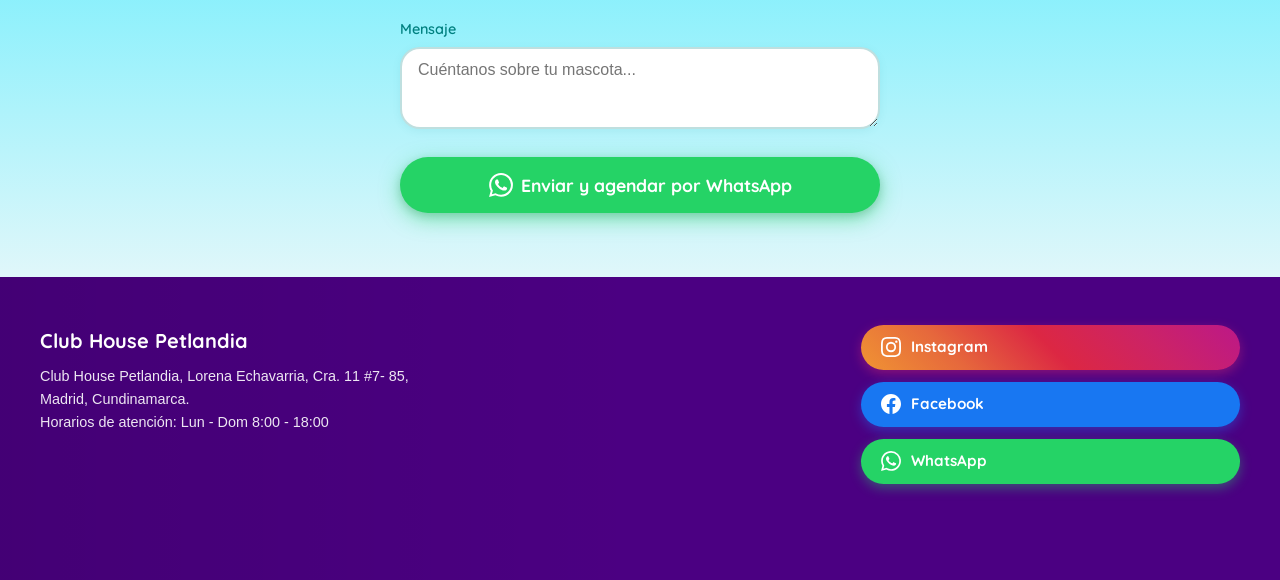
==== commit fce895b0: "add: precise location" ====
--- a/index.html
+++ b/index.html
@@ -444,7 +444,7 @@
       <div class="footer__brand">
         <h3 class="footer__title">Club House Petlandia</h3>
         <p class="footer__location">
-          <a href="https://maps.app.goo.gl/ShNb5h9mGfTZvmDX7" target="_blank" rel="noopener noreferrer">Club House Petlandia, Madrid, Cundinamarca</a>
+          <a href="https://maps.app.goo.gl/ShNb5h9mGfTZvmDX7" target="_blank" rel="noopener noreferrer">Club House Petlandia, Lorena Echavarria, Cra. 11 #7- 85, Madrid, Cundinamarca.</a>
         </p>
         <p class="footer__hours">Horarios de atención: Lun - Dom 8:00 - 18:00</p>
       </div>
--- a/css/style.css
+++ b/css/style.css
@@ -108,7 +108,7 @@
   }
 
   .card__back-text {
-    font-size: 3rem;
+    font-size: 1rem;
   }
 
   .card__hint {
@@ -139,7 +139,12 @@
   }
 
   .gallery-flip__desc {
-    font-size: 0.8rem;
+    font-size: 0.72rem;
+    padding: 0.6rem;
+    line-height: 1.4;
+  }
+
+  .gallery-flip__back {
     padding: 0.75rem;
   }
 
@@ -205,6 +210,7 @@
 
   .spaces__card-inner {
     min-height: 220px;
+    aspect-ratio: 4 / 3;
   }
 
   .spaces__label {
@@ -297,6 +303,11 @@
   .hero__cta .btn {
     padding: 0.85rem 1.25rem;
     font-size: 0.95rem;
+  }
+
+  .gallery-flip__desc {
+    font-size: 0.85rem;
+    line-height: 1.5;
   }
 }
 
@@ -716,7 +727,7 @@
 .card-flip__inner {
   position: relative;
   width: 100%;
-  min-height: 660px;
+  min-height: 480px;
   transition: transform 0.6s cubic-bezier(0.4, 0, 0.2, 1);
   transform-style: preserve-3d;
 }
@@ -798,8 +809,8 @@
 .card__img,
 .card__video {
   width: 100%;
-  height: 500px;
-  min-height: 220px;
+  height: 280px;
+  min-height: 180px;
   object-fit: cover;
   object-position: center;
   border-radius: 20px;
@@ -908,15 +919,19 @@
   gap: 1rem;
 }
 
-.gallery__grid--cats {
-  grid-template-columns: repeat(2, 1fr);
-}
-
+.gallery__grid--cats,
 .gallery__grid--dogs {
-  grid-template-columns: repeat(2, 1fr);
-}
-
-@media (min-width: 640px) {
+  grid-template-columns: 1fr;
+}
+
+@media (min-width: 480px) {
+  .gallery__grid--cats,
+  .gallery__grid--dogs {
+    grid-template-columns: repeat(2, 1fr);
+  }
+}
+
+@media (min-width: 768px) {
   .gallery__grid--dogs {
     grid-template-columns: repeat(3, 1fr);
   }
@@ -927,9 +942,15 @@
   perspective: 1000px;
   cursor: pointer;
   outline: none;
-  aspect-ratio: 1;
+  aspect-ratio: 4 / 3;
   min-height: 0;
   overflow: hidden;
+}
+
+@media (min-width: 480px) {
+  .gallery-flip {
+    aspect-ratio: 1;
+  }
 }
 
 .gallery-flip__inner {
@@ -970,6 +991,8 @@
   align-items: center;
   justify-content: center;
   padding: 1rem;
+  overflow-y: auto;
+  -webkit-overflow-scrolling: touch;
 }
 
 .gallery-flip__desc {
@@ -978,6 +1001,37 @@
   color: var(--text-primary);
   text-align: center;
   line-height: 1.5;
+  max-height: 100%;
+}
+
+.gallery-flip__front::after {
+  content: "Toca para ver";
+  position: absolute;
+  bottom: 0;
+  left: 0;
+  right: 0;
+  padding: 0.5rem;
+  background: linear-gradient(transparent, rgba(0, 0, 0, 0.55));
+  color: white;
+  font-family: 'Quicksand', sans-serif;
+  font-size: 0.7rem;
+  font-weight: 600;
+  text-align: center;
+  opacity: 0;
+  transition: opacity 0.3s;
+  pointer-events: none;
+  z-index: 2;
+}
+
+.gallery-flip:hover .gallery-flip__front::after,
+.gallery-flip:focus-visible .gallery-flip__front::after {
+  opacity: 1;
+}
+
+@media (max-width: 767px) {
+  .gallery-flip__front::after {
+    opacity: 1;
+  }
 }
 
 .gallery__slot {
@@ -1464,8 +1518,8 @@
 
 @media (min-width: 768px) {
   .footer__social {
-    flex-direction: row;
-    flex-wrap: wrap;
+    flex-direction: column;
+    align-self: start;
     gap: 0.75rem;
   }
 }
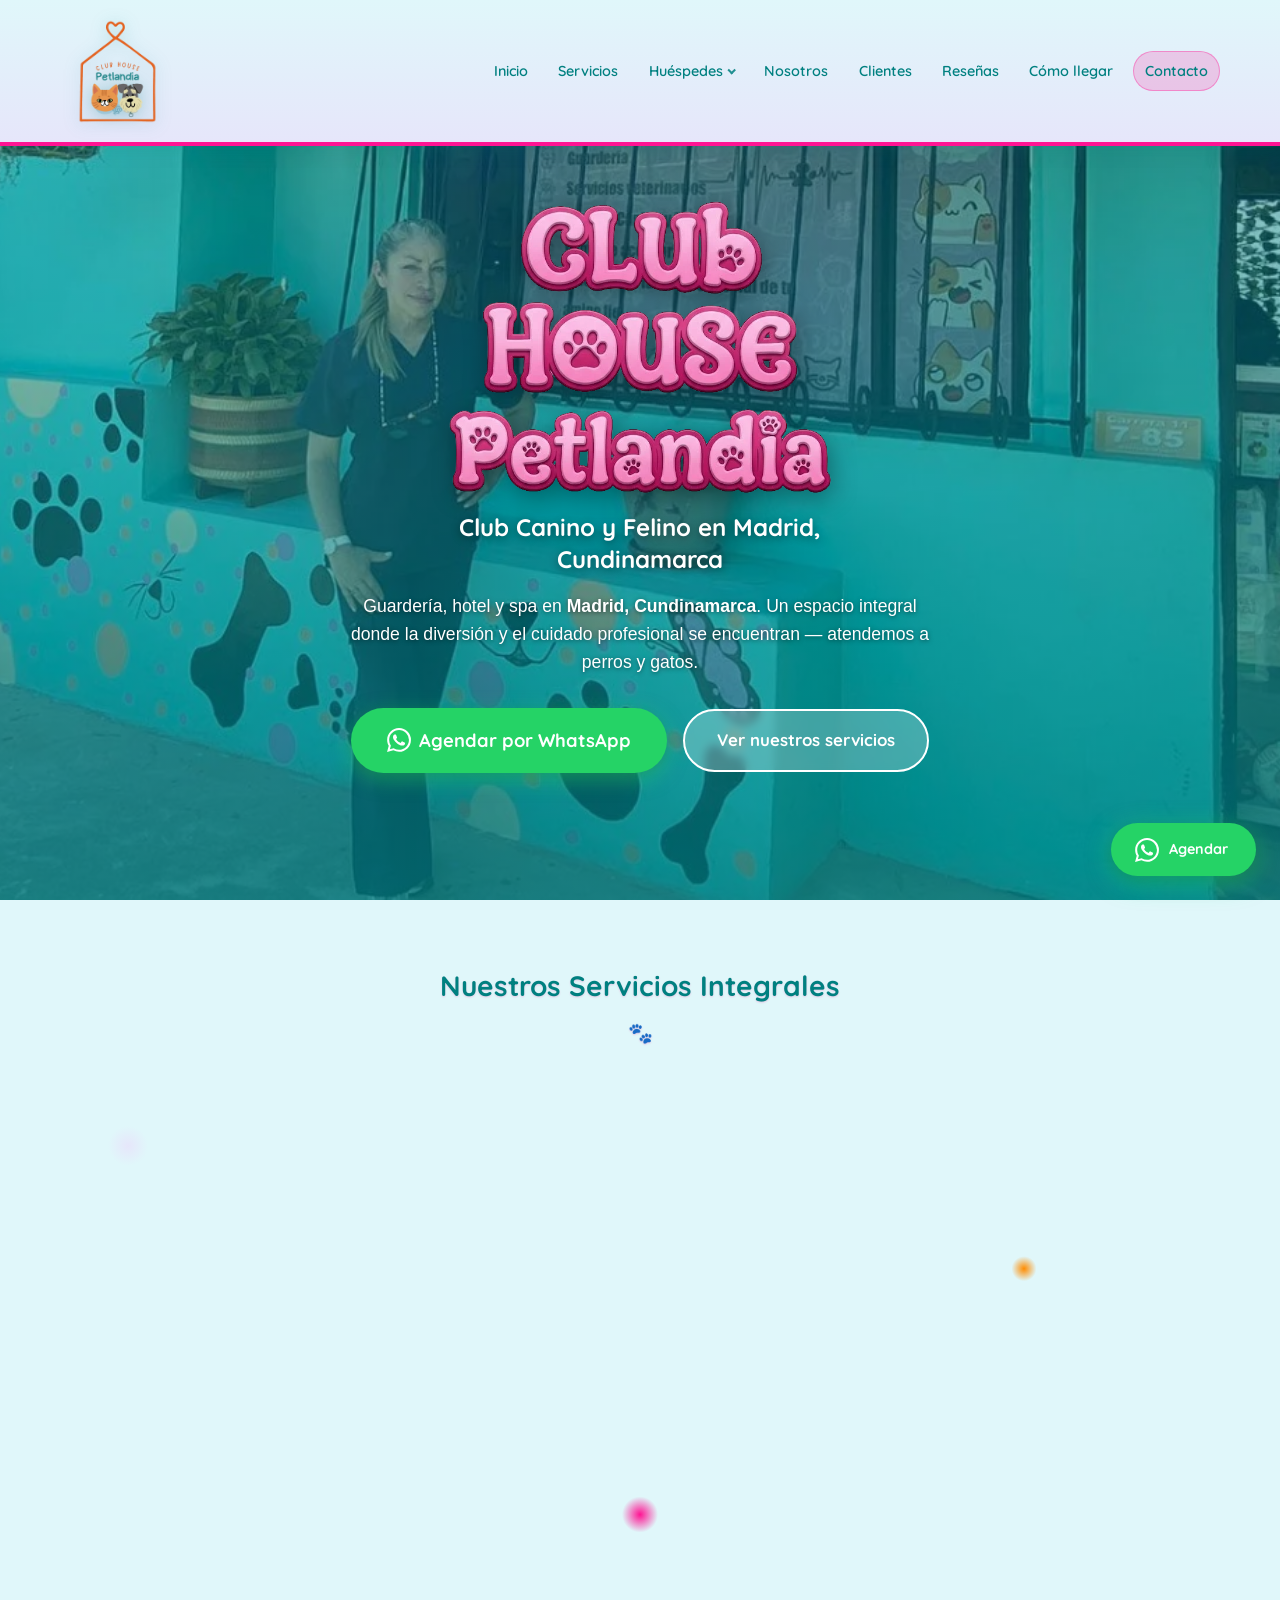
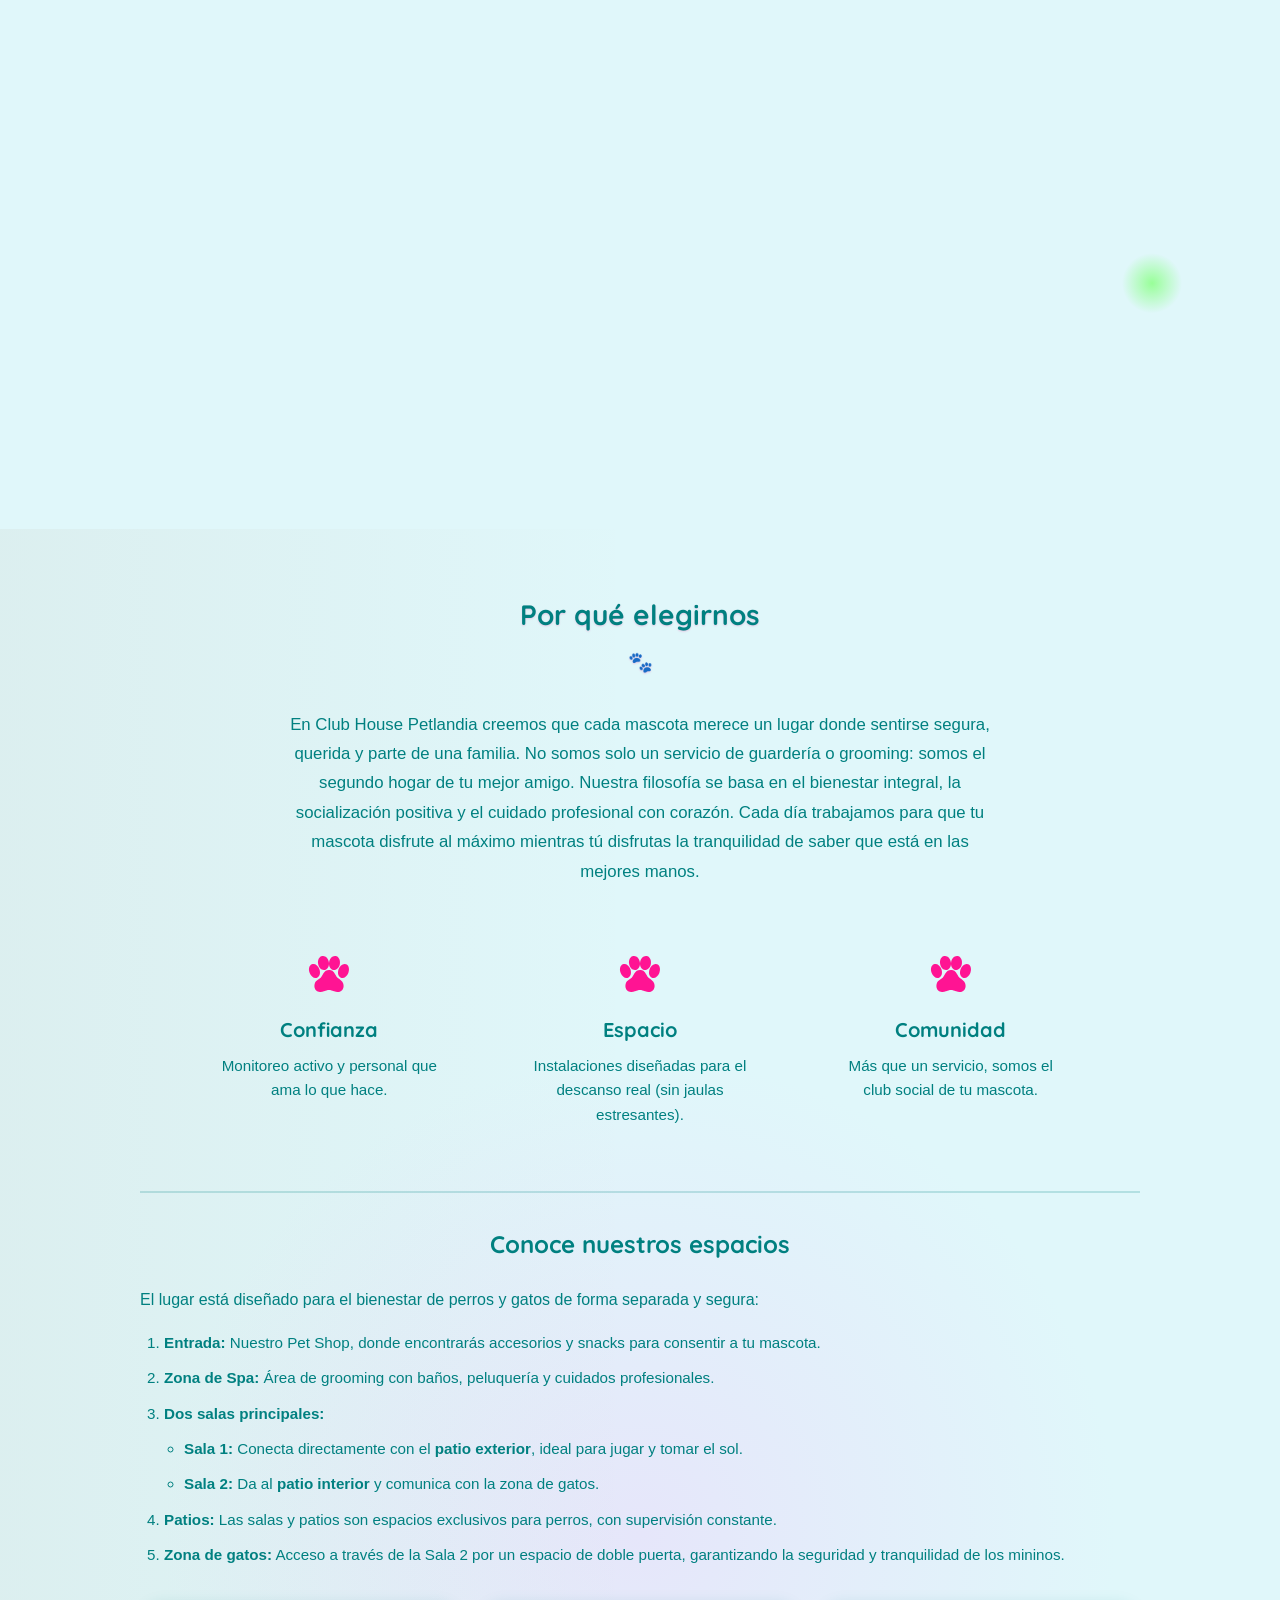
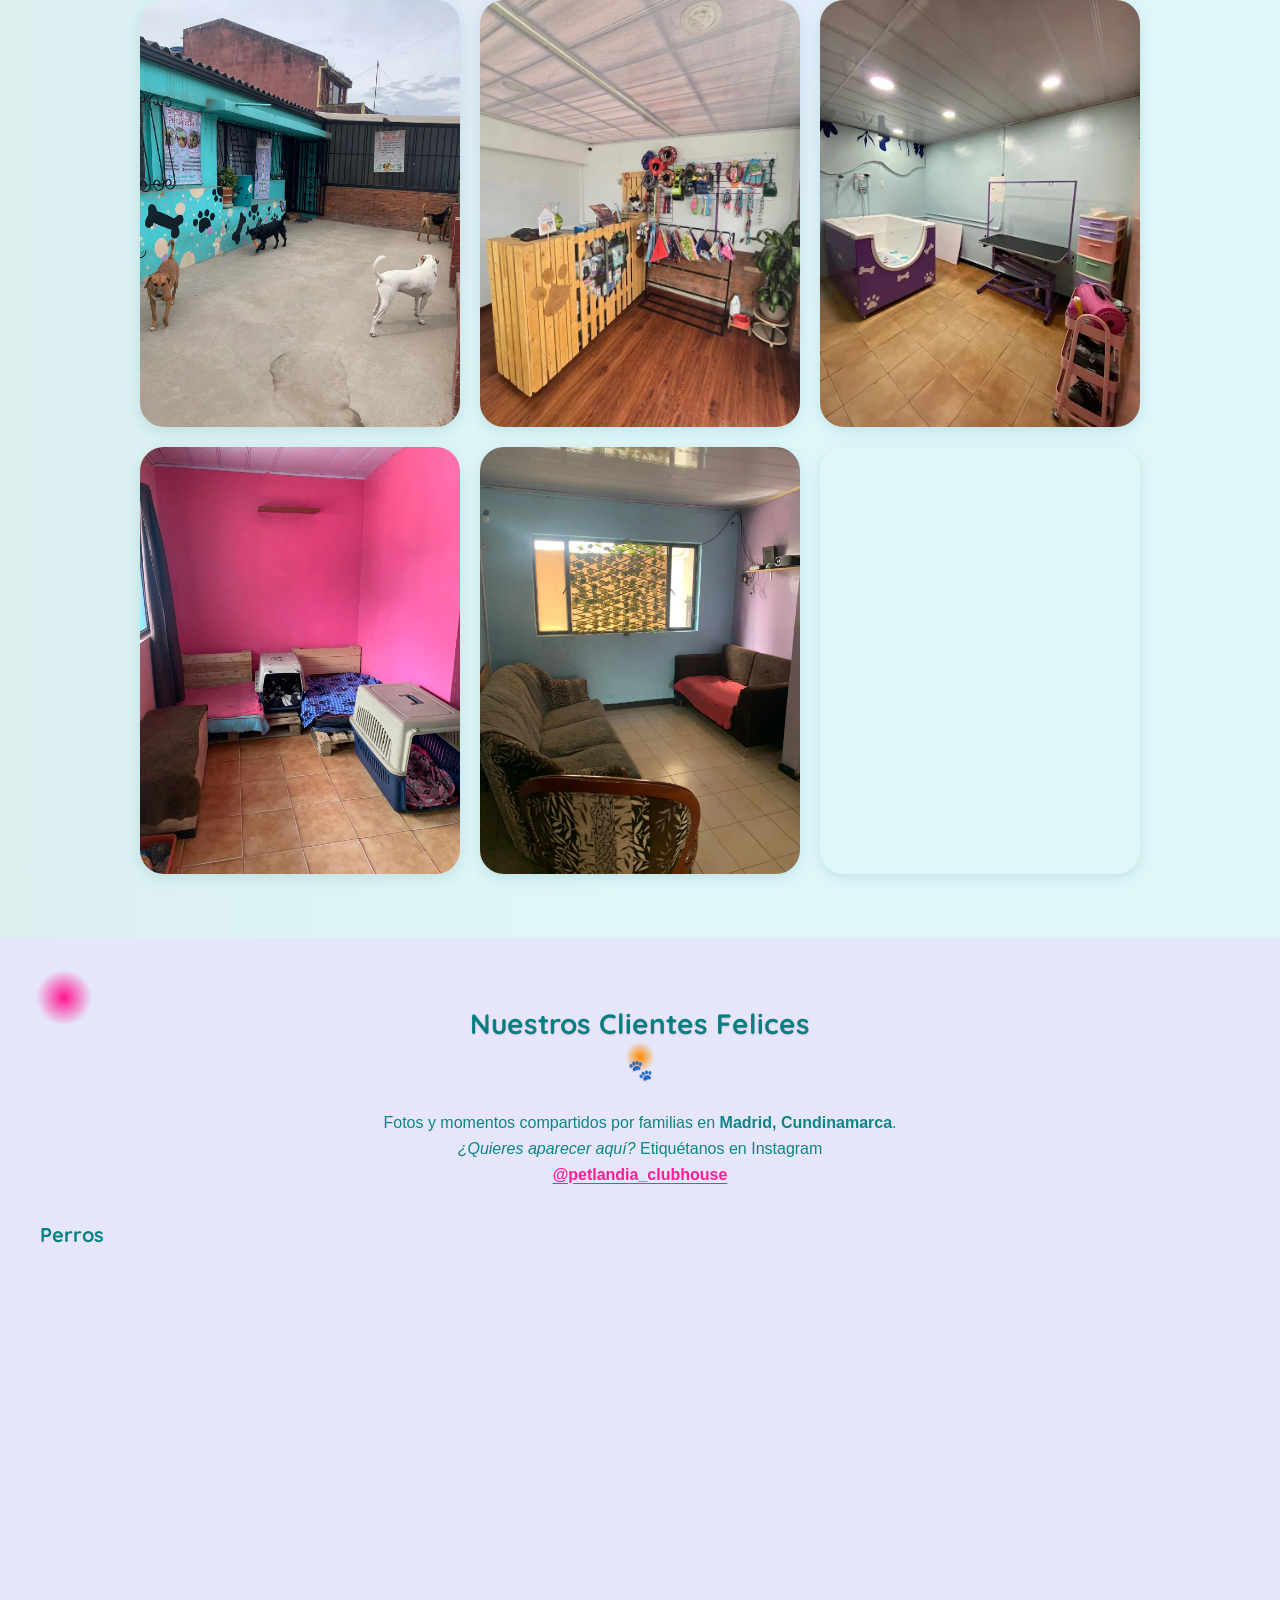
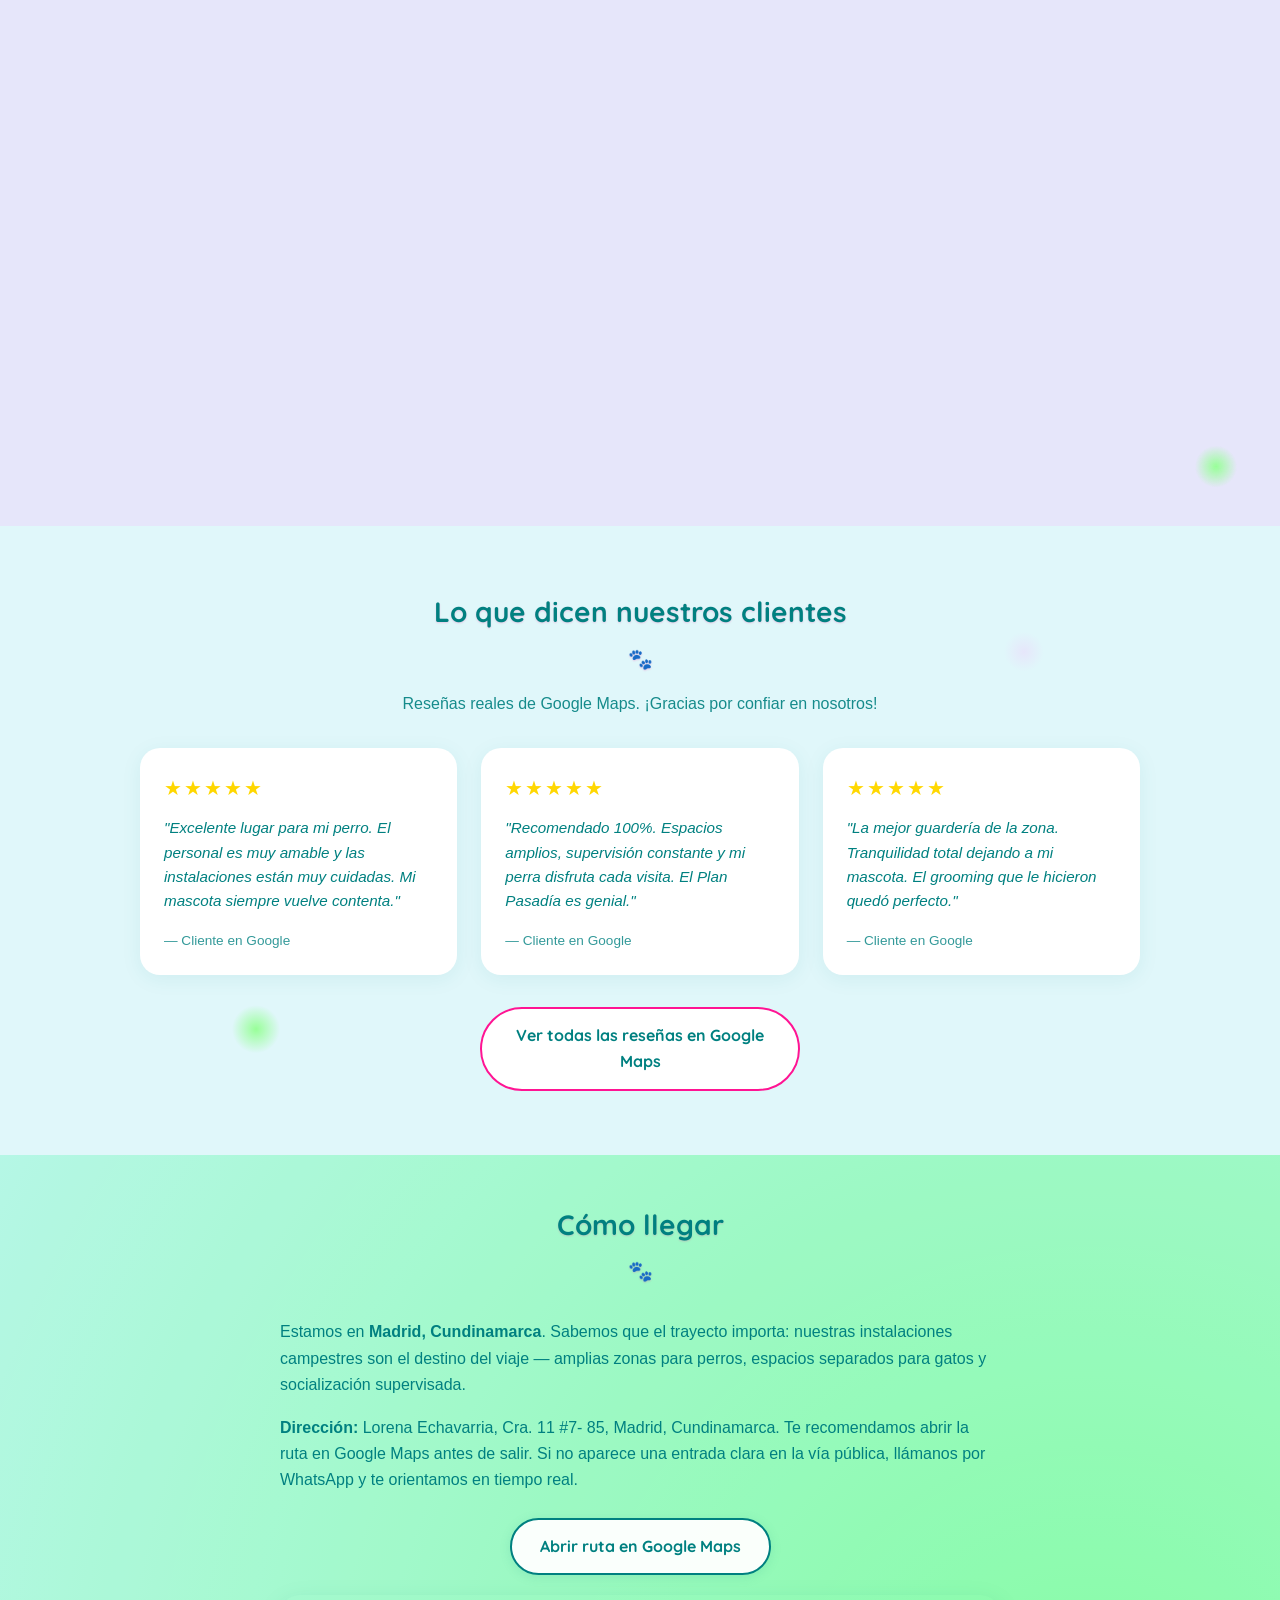
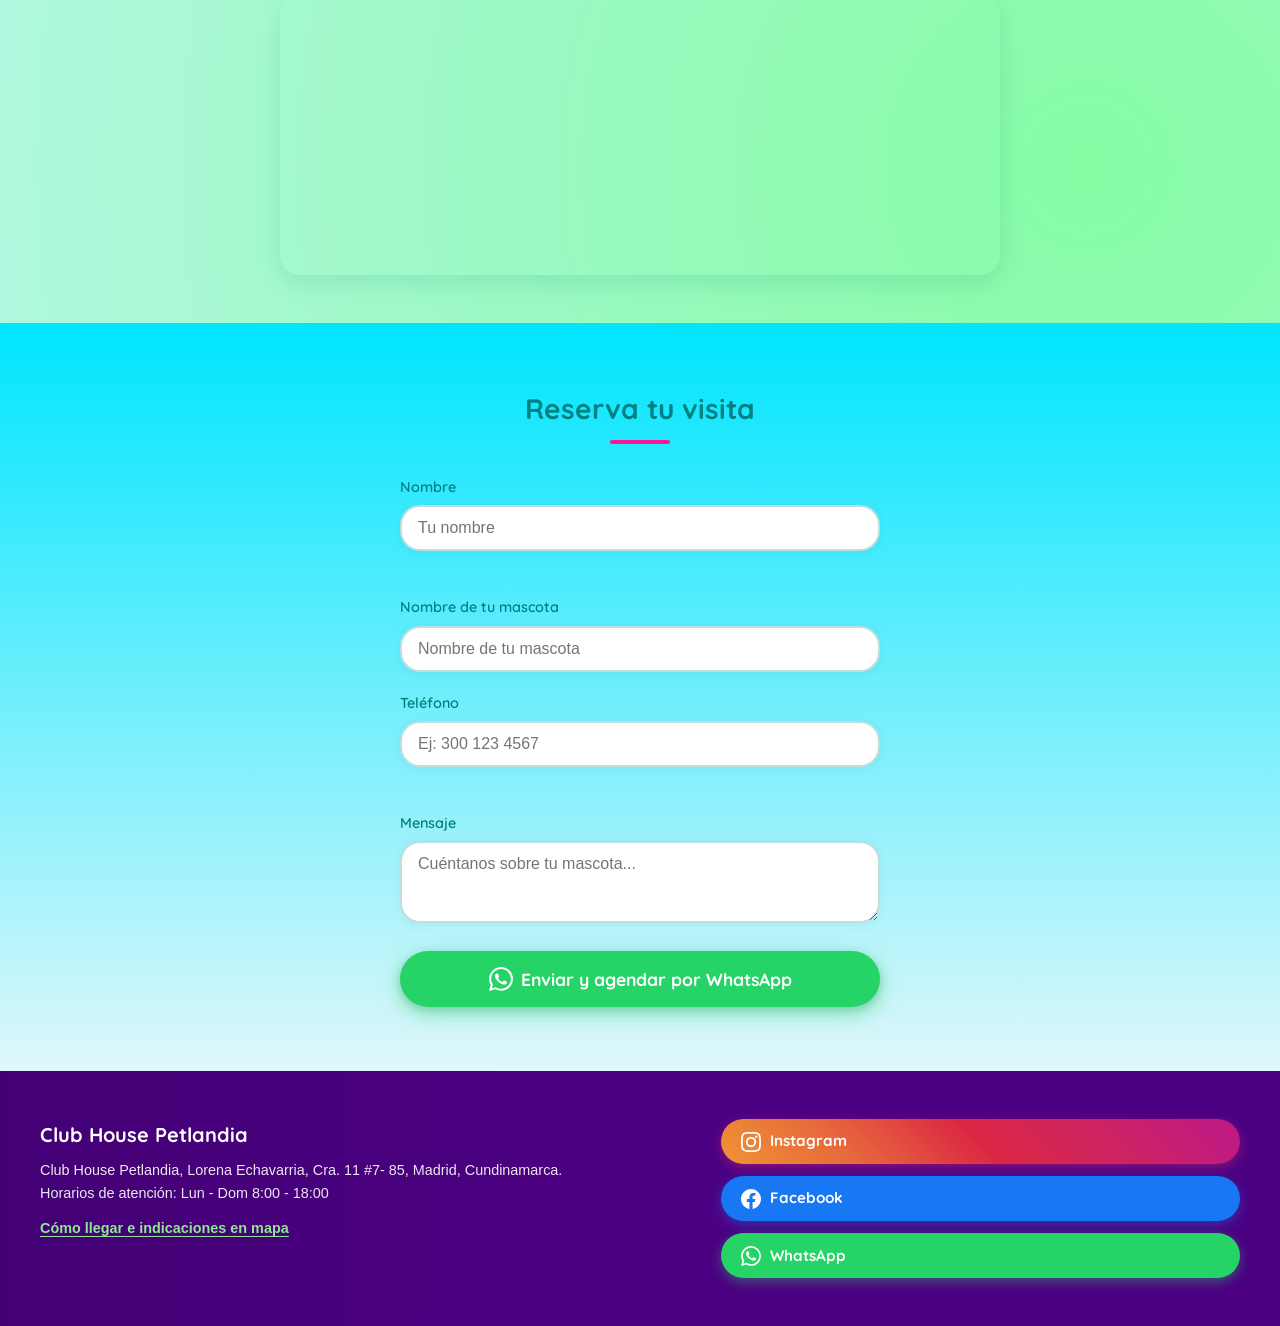
==== commit e6aef5b1: "add: pages guarderia canina y felina" ====
--- a/index.html
+++ b/index.html
@@ -3,10 +3,46 @@
 <head>
   <meta charset="UTF-8">
   <meta name="viewport" content="width=device-width, initial-scale=1.0">
-  <title>Club House Petlandia | Hotel, Guardería y Spa en Madrid, Cundinamarca</title>
-  <meta name="description" content="El mejor cuidado para tu mascota en la Sabana. Hotel canino y felino, Guardería, Spa profesional. ¡Reserva ahora!">
-  <meta name="keywords" content="Hotel canino Madrid Cundinamarca, guardería para perros, guardería felina, spa de mascotas, groomer mascotas Sabana, peluquería canina Madrid">
+  <title>Hotel y Guardería de Mascotas en Madrid, Cund. | Petlandia</title>
+  <meta name="description" content="Hotel y guardería para perros y gatos en Madrid, Cundinamarca. Spa, plan pasadía y pet shop. Club House Petlandia — reserva hoy.">
+  <meta name="keywords" content="Hotel canino Madrid Cundinamarca, guardería para perros, guardería felina, spa de mascotas, groomer Petlandia">
+  <link rel="canonical" href="https://petlandiaclubhouse.com/">
   <link rel="icon" type="image/png" href="./assets/gallery/Logo.png">
+  <script type="application/ld+json">
+  {
+    "@context": "https://schema.org",
+    "@type": "PetBoarding",
+    "name": "Club House Petlandia",
+    "description": "Hotel, guardería canina y felina, spa y pet shop en Madrid, Cundinamarca",
+    "url": "https://petlandiaclubhouse.com/",
+    "telephone": "+573028574019",
+    "address": {
+      "@type": "PostalAddress",
+      "streetAddress": "Lorena Echavarria, Cra. 11 #7- 85",
+      "addressLocality": "Madrid",
+      "addressRegion": "Cundinamarca",
+      "addressCountry": "CO"
+    },
+    "geo": {
+      "@type": "GeoCoordinates",
+      "latitude": 4.7356368,
+      "longitude": -74.2669698
+    },
+    "areaServed": [
+      { "@type": "AdministrativeArea", "name": "Madrid, Cundinamarca" }
+    ],
+    "openingHoursSpecification": [{
+      "@type": "OpeningHoursSpecification",
+      "dayOfWeek": ["Monday", "Tuesday", "Wednesday", "Thursday", "Friday", "Saturday", "Sunday"],
+      "opens": "08:00",
+      "closes": "18:00"
+    }],
+    "sameAs": [
+      "https://www.instagram.com/petlandia_clubhouse",
+      "https://www.facebook.com/p/Petlandia-Club-House-61572618735484/"
+    ]
+  }
+  </script>
   <link rel="preconnect" href="https://fonts.googleapis.com">
   <link rel="preconnect" href="https://fonts.gstatic.com" crossorigin>
   <link href="https://fonts.googleapis.com/css2?family=Quicksand:wght@500;600;700&family=Roboto+Rounded:wght@300;400;500&display=swap" rel="stylesheet">
@@ -32,42 +68,63 @@
   <link rel="stylesheet" href="./css/style.css">
 </head>
 <body>
-  <a href="#hero" class="visually-hidden">Saltar al contenido principal</a>
+  <a href="#inicio" class="visually-hidden">Saltar al contenido principal</a>
 
   <header class="header">
     <div class="header__inner">
-      <a href="#" class="header__logo" aria-label="Club House Petlandia - Inicio">
-        <img src="./assets/gallery/Logo.png" alt="Club House Petlandia" width="280" height="100" loading="eager">
+      <a href="./" class="header__logo" aria-label="Club House Petlandia - Inicio">
+        <img src="./assets/gallery/Logo.png" alt="Club House Petlandia — hotel y guardería Madrid Cundinamarca" width="280" height="100" loading="eager" decoding="async">
       </a>
-      <nav class="nav" aria-label="Navegación principal">
+      <nav id="site-nav" class="nav" aria-label="Navegación principal">
         <ul class="nav__list">
-          <li><a href="#hero" class="nav__link">Inicio</a></li>
+          <li><a href="#inicio" class="nav__link">Inicio</a></li>
           <li><a href="#servicios" class="nav__link">Servicios</a></li>
-          <li><a href="#por-que" class="nav__link">Nosotros</a></li>
+          <li class="nav__item nav__item--dropdown">
+            <details class="nav__details">
+              <summary class="nav__summary">Huéspedes</summary>
+              <ul class="nav__sublist" role="list">
+                <li>
+                  <a href="./hotel-canino-madrid/" class="nav__link nav__sublink">Hotel canino</a>
+                </li>
+                <li>
+                  <a href="./guarderia-gatos-madrid/" class="nav__link nav__sublink">Guardería felina</a>
+                </li>
+              </ul>
+            </details>
+          </li>
+          <li><a href="#nosotros" class="nav__link">Nosotros</a></li>
           <li><a href="#galeria" class="nav__link">Clientes</a></li>
           <li><a href="#resenas" class="nav__link">Reseñas</a></li>
-          <li><a href="#contacto" class="nav__link">Contacto</a></li>
+          <li><a href="#como-llegar" class="nav__link">Cómo llegar</a></li>
+          <li><a href="#contacto" class="nav__link nav__link--accent">Contacto</a></li>
         </ul>
       </nav>
-      <button class="header__menu-btn" aria-label="Abrir menú" aria-expanded="false">
-        <span class="header__menu-bar"></span>
-        <span class="header__menu-bar"></span>
-        <span class="header__menu-bar"></span>
+      <button type="button" class="header__menu-btn" aria-label="Abrir menú" aria-controls="site-nav" aria-expanded="false">
+        <span class="header__menu-bar" aria-hidden="true"></span>
+        <span class="header__menu-bar" aria-hidden="true"></span>
+        <span class="header__menu-bar" aria-hidden="true"></span>
       </button>
     </div>
   </header>
 
   <main>
-    <section id="hero" class="hero">
+    <section id="inicio" class="hero">
       <div class="hero__bg">
-        <img src="./assets/gallery/Hero.png" alt="Patio de Club House Petlandia con perros jugando" width="1920" height="1080" fetchpriority="high">
+        <picture>
+          <source srcset="./assets/gallery/Hero.webp" type="image/webp">
+          <img src="./assets/gallery/Hero.png" alt="Patio de guardería canina en Madrid, Cundinamarca — Club House Petlandia" width="1920" height="1080" fetchpriority="high" decoding="async">
+        </picture>
       </div>
       <div class="hero__overlay"></div>
       <div class="hero__content">
         <h1 class="hero__title">
-          <img src="./assets/gallery/ClubHouse.png" alt="Club House Petlandia: El paraíso diseñado para el bienestar de tu mascota" width="800" height="240" loading="eager">
+          <picture>
+            <source srcset="./assets/gallery/ClubHouse.webp" type="image/webp">
+            <img src="./assets/gallery/ClubHouse.png" alt="Club House Petlandia" width="800" height="240" loading="eager" decoding="async" aria-hidden="true">
+          </picture>
+          <span class="hero__heading-text">Club Canino y Felino en Madrid, Cundinamarca</span>          
         </h1>
-        <p class="hero__subtitle">Guardería, Hotel y Spa en Madrid, Cundinamarca. Un espacio integral donde la diversión y el cuidado profesional se encuentran.</p>
+        <p class="hero__subtitle">Guardería, hotel y spa en <strong>Madrid, Cundinamarca</strong>. Un espacio integral donde la diversión y el cuidado profesional se encuentran — atendemos a perros y gatos.</p>
         <div class="hero__cta">
           <a href="#" id="cta-whatsapp" class="btn btn--whatsapp">Agendar por WhatsApp</a>
           <a href="#servicios" class="btn btn--secondary">Ver nuestros servicios</a>
@@ -89,7 +146,10 @@
               <div class="card__icon card__icon--dog">🏠</div>
               <h3 class="card__title">Guardería Canina</h3>
               <p class="card__text">Socialización segura y juego supervisado para que tu perro nunca se sienta solo.</p>
-              <img src="./assets/gallery/PatioPrincipal.jpeg" alt="Sala de guardería canina" class="card__img" loading="lazy" width="400" height="300">
+              <picture>
+                <source srcset="./assets/gallery/PatioPrincipal.webp" type="image/webp">
+                <img src="./assets/gallery/PatioPrincipal.jpeg" alt="Sala de guardería canina en Madrid Cundinamarca — Petlandia" class="card__img" loading="lazy" width="400" height="300" decoding="async">
+              </picture>
               <p class="card__hint">Haz clic para más información</p>
             </div>
             <div class="card-flip__back card">
@@ -104,7 +164,10 @@
               <div class="card__icon card__icon--cat">🐱</div>
               <h3 class="card__title">Guardería Felina</h3>
               <p class="card__text">Espacio dedicado y tranquilo para gatos, con zonas de descanso y juego.</p>
-              <img src="./assets/gallery/CuartoFelino.png" alt="Sala de guardería Felina" class="card__img" loading="lazy" width="400" height="300">
+              <picture>
+                <source srcset="./assets/gallery/CuartoFelino.webp" type="image/webp">
+                <img src="./assets/gallery/CuartoFelino.png" alt="Gato en guardería separada en Madrid Cundinamarca" class="card__img" loading="lazy" width="400" height="300" decoding="async">
+              </picture>
               <p class="card__hint">Haz clic para más información</p>
             </div>
             <div class="card-flip__back card">
@@ -134,11 +197,17 @@
               <div class="card__icon card__icon--spa">🛁</div>
               <h3 class="card__title">Grooming y SPA</h3>
               <p class="card__text">Peluquería profesional, baños relajantes y mimos con productos premium.</p>
-              <img src="./assets/gallery/Spa 1.jpeg" alt="Área de grooming: bañera y mesa de peluquería" class="card__img" loading="lazy" width="400" height="300">
+              <picture>
+                <source srcset="./assets/gallery/Spa-1.webp" type="image/webp">
+                <img src="./assets/gallery/Spa 1.jpeg" alt="Spa y grooming para mascotas en Madrid Cundinamarca — Petlandia" class="card__img" loading="lazy" width="400" height="300" decoding="async">
+              </picture>
               <p class="card__hint">Haz clic para más información</p>
             </div>
             <div class="card-flip__back card">
-              <img src="./assets/gallery/Banera.jpeg" alt="Zona de baño para mascotas" class="card__back-img" loading="lazy" width="400" height="260">
+              <picture>
+                <source srcset="./assets/gallery/Banera.webp" type="image/webp">
+                <img src="./assets/gallery/Banera.jpeg" alt="Baño y peluquería canina en Madrid Cundinamarca" class="card__back-img" loading="lazy" width="400" height="260" decoding="async">
+              </picture>
               <p class="card__back-text">Baños, corte de uñas, limpieza de oídos, cepillado y perfume. Peluquería canina con productos de alta calidad. También ofrecemos combos con guardería.</p>
               <a href="#" class="btn btn--whatsapp btn-agendar" data-servicio="Grooming y SPA">Agendar</a>
             </div>
@@ -150,7 +219,10 @@
               <div class="card__icon card__icon--shop">🛒</div>
               <h3 class="card__title">Pet Shop</h3>
               <p class="card__text">Accesorios exclusivos y snacks saludables seleccionados para los más consentidos.</p>
-              <img src="./assets/gallery/PetShop.jpg" alt="Área de pet shop" class="card__img" loading="lazy" width="400" height="300">
+              <picture>
+                <source srcset="./assets/gallery/PetShop.webp" type="image/webp">
+                <img src="./assets/gallery/PetShop.jpg" alt="Pet shop y accesorios para mascotas en Madrid Cundinamarca" class="card__img" loading="lazy" width="400" height="300" decoding="async">
+              </picture>
               <p class="card__hint">Haz clic para más información</p>
             </div>
             <div class="card-flip__back card">
@@ -165,7 +237,10 @@
               <div class="card__icon card__icon--party">🐕</div>
               <h3 class="card__title">Paseos</h3>
               <p class="card__text">Paseos recreativos y de ejercicio. Exploración, socialización y diversión al aire libre.</p>
-              <img src="./assets/gallery/Paseos.jpeg" alt="Paseos recreativos y de ejercicio" class="card__img" loading="lazy" width="400" height="300">
+              <picture>
+                <source srcset="./assets/gallery/Paseos.webp" type="image/webp">
+                <img src="./assets/gallery/Paseos.jpeg" alt="Paseos supervisados en Madrid Cundinamarca — Petlandia" class="card__img" loading="lazy" width="400" height="300" decoding="async">
+              </picture>
               <p class="card__hint">Haz clic para más información</p>
             </div>
             <div class="card-flip__back card">
@@ -177,7 +252,7 @@
       </div>
     </section>
 
-    <section class="why-us" id="por-que">
+    <section class="why-us" id="nosotros">
       <h2 class="section-title">Por qué elegirnos</h2>
       <div class="why-us__intro">
         <p class="why-us__philosophy">En Club House Petlandia creemos que cada mascota merece un lugar donde sentirse segura, querida y parte de una familia. No somos solo un servicio de guardería o grooming: somos el segundo hogar de tu mejor amigo. Nuestra filosofía se basa en el bienestar integral, la socialización positiva y el cuidado profesional con corazón. Cada día trabajamos para que tu mascota disfrute al máximo mientras tú disfrutas la tranquilidad de saber que está en las mejores manos.</p>
@@ -220,32 +295,47 @@
         <div class="spaces__images">
           <figure class="spaces__card">
             <div class="spaces__card-inner">
-              <img src="./assets/gallery/PatioPrincipal.jpeg" alt="Patio exterior de Club House Petlandia" loading="lazy">
+              <picture>
+                <source srcset="./assets/gallery/PatioPrincipal.webp" type="image/webp">
+                <img src="./assets/gallery/PatioPrincipal.jpeg" alt="Patio exterior guardería Madrid Cundinamarca Club House Petlandia" loading="lazy" decoding="async">
+              </picture>
             </div>
           </figure>
           <figure class="spaces__card">
             <div class="spaces__card-inner">
-              <img src="./assets/gallery/PetShop.jpg" alt="Área de pet shop" loading="lazy">
+              <picture>
+                <source srcset="./assets/gallery/PetShop.webp" type="image/webp">
+                <img src="./assets/gallery/PetShop.jpg" alt="Pet shop en instalaciones Petlandia Madrid Cundinamarca" loading="lazy" decoding="async">
+              </picture>
             </div>
           </figure>
           <figure class="spaces__card">
             <div class="spaces__card-inner">
-              <img src="./assets/gallery/Spa.webp" alt="Área de grooming: bañera y mesa de peluquería" loading="lazy">
+              <img src="./assets/gallery/Spa.webp" alt="Área de spa y grooming en Madrid Cundinamarca" loading="lazy" decoding="async">
             </div>
           </figure>
           <figure class="spaces__card">
             <div class="spaces__card-inner">
-              <img src="./assets/gallery/Sala%20Canina%202.jpeg" alt="Área de descanso canina con camas elevadas con conexion con el patio interior" loading="lazy">
+              <picture>
+                <source srcset="./assets/gallery/Sala-Canina-2.webp" type="image/webp">
+                <img src="./assets/gallery/Sala%20Canina%202.jpeg" alt="Sala canina con camas elevadas conectada al patio interior — hotel canino Madrid" loading="lazy" decoding="async">
+              </picture>
             </div>
           </figure>
           <figure class="spaces__card">
             <div class="spaces__card-inner">
-              <img src="./assets/gallery/Sala%20Canina%201.jpeg" alt="Área de descanso canina coneccion con el patio interior" loading="lazy">
+              <picture>
+                <source srcset="./assets/gallery/Sala-Canina-1.webp" type="image/webp">
+                <img src="./assets/gallery/Sala%20Canina%201.jpeg" alt="Sala de descanso canina con salida al patio — guardería Petlandia" loading="lazy" decoding="async">
+              </picture>
             </div>
           </figure>
           <figure class="spaces__card">
             <div class="spaces__card-inner">
-              <img src="./assets/gallery/CuartoFelino.png" alt="Zona de gatos con acceso seguro a través de la Sala 2 por un espacio de doble puerta" loading="lazy">
+              <picture>
+                <source srcset="./assets/gallery/CuartoFelino.webp" type="image/webp">
+                <img src="./assets/gallery/CuartoFelino.png" alt="Zona felina separada con doble puerta — guardería de gatos Madrid Cundinamarca" loading="lazy" decoding="async">
+              </picture>
             </div>
           </figure>
         </div>
@@ -254,7 +344,7 @@
 
     <section id="galeria" class="gallery">
       <h2 class="section-title">Nuestros Clientes Felices</h2>
-      <p class="gallery__intro">Fotos y momentos compartidos por familias de la Sabana. <em>¿Quieres aparecer aquí?</em> Etiquétanos en Instagram <a href="https://www.instagram.com/petlandia_clubhouse" target="_blank" rel="noopener noreferrer">@petlandia_clubhouse</a></p>
+      <p class="gallery__intro">Fotos y momentos compartidos por familias en <strong>Madrid, Cundinamarca</strong>. <em>¿Quieres aparecer aquí?</em> Etiquétanos en Instagram <a href="https://www.instagram.com/petlandia_clubhouse" target="_blank" rel="noopener noreferrer">@petlandia_clubhouse</a></p>
       <div class="gallery__zones">
         <div class="gallery__zone">
           <h3 class="gallery__zone-title">Perros</h3>
@@ -263,7 +353,7 @@
             <div class="gallery-flip" tabindex="0">
               <div class="gallery-flip__inner">
                 <div class="gallery-flip__front gallery__slot">
-                  <img src="./assets/gallery/perro-1.png" alt="Perro jugando en guardería canina Club House Petlandia Madrid Cundinamarca" loading="lazy" onerror="this.style.display='none';this.nextElementSibling.classList.add('gallery__placeholder--visible')" onload="this.nextElementSibling.classList.remove('gallery__placeholder--visible')">
+                  <img src="./assets/gallery/perro-1.png" alt="Perro jugando en guardería canina Club House Petlandia Madrid Cundinamarca" loading="lazy" decoding="async" onerror="this.style.display='none';this.nextElementSibling.classList.add('gallery__placeholder--visible')" onload="this.nextElementSibling.classList.remove('gallery__placeholder--visible')">
                   <div class="gallery__placeholder gallery__placeholder--visible">🐕</div>
                 </div>
                 <div class="gallery-flip__back">
@@ -275,11 +365,11 @@
             <div class="gallery-flip" tabindex="0">
               <div class="gallery-flip__inner">
                 <div class="gallery-flip__front gallery__slot">
-                  <img src="./assets/gallery/perro-2.png" alt="Mascota descansando en sala canina Petlandia Sabana de Bogotá" loading="lazy" onerror="this.style.display='none';this.nextElementSibling.classList.add('gallery__placeholder--visible')" onload="this.nextElementSibling.classList.remove('gallery__placeholder--visible')">
+                  <img src="./assets/gallery/perro-2.png" alt="Mascota descansando en sala canina Petlandia Madrid Cundinamarca" loading="lazy" decoding="async" onerror="this.style.display='none';this.nextElementSibling.classList.add('gallery__placeholder--visible')" onload="this.nextElementSibling.classList.remove('gallery__placeholder--visible')">
                   <div class="gallery__placeholder gallery__placeholder--visible">🐕</div>
                 </div>
                 <div class="gallery-flip__back">
-                  <p class="gallery-flip__desc">«Zonas amplias sin jaulas y supervisión 24/7. Mi perro descansa mejor aquí que en casa. ¡Guardería de confianza en la Sabana!»</p>
+                  <p class="gallery-flip__desc">«Zonas amplias sin jaulas y supervisión 24/7. Mi perro descansa mejor aquí que en casa. ¡Guardería de confianza en Madrid, Cundinamarca!»</p>
                 </div>
               </div>
             </div>
@@ -323,7 +413,7 @@
             <div class="gallery-flip" tabindex="0">
               <div class="gallery-flip__inner">
                 <div class="gallery-flip__front gallery__slot">
-                  <img src="./assets/gallery/perro-6.png" alt="Mascota feliz guardería Petlandia Sabana de Bogotá" loading="lazy" onerror="this.style.display='none';this.nextElementSibling.classList.add('gallery__placeholder--visible')" onload="this.nextElementSibling.classList.remove('gallery__placeholder--visible')">
+                  <img src="./assets/gallery/perro-6.png" alt="Mascota feliz en guardería Petlandia Madrid Cundinamarca" loading="lazy" decoding="async" onerror="this.style.display='none';this.nextElementSibling.classList.add('gallery__placeholder--visible')" onload="this.nextElementSibling.classList.remove('gallery__placeholder--visible')">
                   <div class="gallery__placeholder gallery__placeholder--visible">🐕</div>
                 </div>
                 <div class="gallery-flip__back">
@@ -413,6 +503,20 @@
       </a>
     </section>
 
+    <section id="como-llegar" class="how-to-arrive" aria-labelledby="como-llegar-title">
+      <h2 id="como-llegar-title" class="section-title">Cómo llegar</h2>
+      <div class="how-to-arrive__inner">
+        <p class="how-to-arrive__text">Estamos en <strong>Madrid, Cundinamarca</strong>. Sabemos que el trayecto importa: nuestras instalaciones campestres son el destino del viaje — amplias zonas para perros, espacios separados para gatos y socialización supervisada.</p>
+        <p class="how-to-arrive__text"><strong>Dirección:</strong> Lorena Echavarria, Cra. 11 #7- 85, Madrid, Cundinamarca. Te recomendamos abrir la ruta en Google Maps antes de salir. Si no aparece una entrada clara en la vía pública, llámanos por WhatsApp y te orientamos en tiempo real.</p>
+        <p class="how-to-arrive__cta">
+          <a href="https://maps.app.goo.gl/ShNb5h9mGfTZvmDX7" target="_blank" rel="noopener noreferrer" class="btn btn--secondary">Abrir ruta en Google Maps</a>
+        </p>
+        <div class="how-to-arrive__map">
+          <iframe src="https://www.google.com/maps/embed?pb=!1m18!1m12!1m3!1d3980.9!2d-74.2669698!3d4.7356368!2m3!1f0!2f0!3f0!3m2!1i1024!2i768!4f13.1!3m3!1m2!1s0x8e3f79c64b82fb95%3A0x988de972e5305d10!2sClub+House+Petlandia!5e0!3m2!1ses!2sco!4v1710700000000" width="100%" height="280" style="border:0;border-radius:20px" allowfullscreen="" loading="lazy" referrerpolicy="no-referrer-when-downgrade" title="Mapa: Club House Petlandia, Madrid Cundinamarca"></iframe>
+        </div>
+      </div>
+    </section>
+
     <section id="contacto" class="lead-form">
       <h2 class="section-title">Reserva tu visita</h2>
       <form id="lead-form" class="form" novalidate>
@@ -447,9 +551,7 @@
           <a href="https://maps.app.goo.gl/ShNb5h9mGfTZvmDX7" target="_blank" rel="noopener noreferrer">Club House Petlandia, Lorena Echavarria, Cra. 11 #7- 85, Madrid, Cundinamarca.</a>
         </p>
         <p class="footer__hours">Horarios de atención: Lun - Dom 8:00 - 18:00</p>
-      </div>
-      <div class="footer__map">
-        <iframe src="https://www.google.com/maps/embed?pb=!1m18!1m12!1m3!1d3980.9!2d-74.2669698!3d4.7356368!2m3!1f0!2f0!3f0!3m2!1i1024!2i768!4f13.1!3m3!1m2!1s0x8e3f79c64b82fb95%3A0x988de972e5305d10!2sClub+House+Petlandia!5e0!3m2!1ses!2sco!4v1710700000000" width="100%" height="200" style="border:0;border-radius:20px" allowfullscreen="" loading="lazy" referrerpolicy="no-referrer-when-downgrade" title="Club House Petlandia - Ubicación oficial"></iframe>
+        <p class="footer__map-link"><a href="#como-llegar">Cómo llegar e indicaciones en mapa</a></p>
       </div>
       <div class="footer__social">
         <a href="https://www.instagram.com/petlandia_clubhouse" target="_blank" rel="noopener noreferrer" class="footer__social-link footer__social-link--instagram" aria-label="Síguenos en Instagram">
--- a/css/style.css
+++ b/css/style.css
@@ -246,12 +246,13 @@
   }
 
   .footer__location,
-  .footer__hours {
+  .footer__hours,
+  .footer__map-link {
     font-size: 0.85rem;
   }
 
-  .footer__map iframe {
-    min-height: 180px;
+  .how-to-arrive__map iframe {
+    min-height: 220px;
   }
 
   .floating-cta {
@@ -341,6 +342,7 @@
   left: 0;
   right: 0;
   z-index: 100;
+  overflow: visible;
   background: linear-gradient(180deg, var(--background-base) 0%, var(--pop-lila) 100%);
   box-shadow: 0 2px 20px rgba(0, 128, 128, 0.15);
   border-bottom: 4px solid var(--pop-pink);
@@ -350,10 +352,13 @@
   display: flex;
   align-items: center;
   justify-content: space-between;
+  gap: 0.75rem;
   max-width: 1200px;
   margin: 0 auto;
   padding: 0.85rem 1.25rem;
   min-height: 115px;
+  position: relative;
+  overflow: visible;
 }
 
 .header__logo {
@@ -378,47 +383,197 @@
   }
 }
 
+/* Nav — agrupa Huéspedes (canino / felino), panel móvil y dropdown escritorio */
+.nav {
+  flex: 1;
+  display: flex;
+  justify-content: flex-end;
+  align-items: center;
+  min-width: 0;
+}
+
 .nav__list {
   display: none;
   list-style: none;
-  gap: 1.5rem;
+  margin: 0;
+  padding: 0;
+  gap: 0.35rem;
+  align-items: stretch;
+}
+
+.nav__item {
+  list-style: none;
+}
+
+.nav__item--dropdown {
+  position: relative;
 }
 
 .nav__link {
+  display: inline-flex;
+  align-items: center;
   font-family: 'Quicksand', sans-serif;
   font-weight: 600;
-  color: var(--dark-text);
-  transition: opacity 0.2s, transform 0.2s;
+  font-size: 0.9rem;
+  color: var(--dark-text);
+  padding: 0.45rem 0.65rem;
+  border-radius: 999px;
+  transition: color 0.2s, background 0.2s, transform 0.2s;
 }
 
 .nav__link:hover {
   color: var(--pop-pink);
+  background: rgba(255, 255, 255, 0.45);
   transform: translateY(-1px);
 }
 
 .nav__link:focus-visible {
   outline: 2px solid var(--pop-pink);
-  outline-offset: 4px;
+  outline-offset: 3px;
+}
+
+.nav__link[aria-current="page"] {
+  color: var(--pop-pink);
+  background: rgba(255, 20, 147, 0.12);
+  font-weight: 700;
+}
+
+.nav__link--accent {
+  background: rgba(255, 20, 147, 0.18);
+  border: 1px solid rgba(255, 20, 147, 0.35);
+}
+
+.nav__link--accent:hover {
+  background: rgba(255, 20, 147, 0.28);
+  color: var(--dark-text);
+}
+
+/* Disclosure: Huéspedes */
+.nav__details {
+  position: relative;
+}
+
+.nav__summary {
+  list-style: none;
+  cursor: pointer;
+  display: inline-flex;
+  align-items: center;
+  gap: 0.35rem;
+  font-family: 'Quicksand', sans-serif;
+  font-weight: 600;
+  font-size: 0.9rem;
+  color: var(--dark-text);
+  padding: 0.45rem 0.65rem;
+  border-radius: 999px;
+  transition: color 0.2s, background 0.2s;
+  user-select: none;
+}
+
+.nav__summary::-webkit-details-marker {
+  display: none;
+}
+
+.nav__summary::marker {
+  content: "";
+}
+
+.nav__summary::after {
+  content: "";
+  width: 0.4em;
+  height: 0.4em;
+  border-right: 2px solid currentColor;
+  border-bottom: 2px solid currentColor;
+  transform: rotate(45deg) translateY(-0.08em);
+  transition: transform 0.2s ease;
+  opacity: 0.85;
+}
+
+.nav__details[open] > .nav__summary {
+  color: var(--pop-pink);
+  background: rgba(255, 255, 255, 0.45);
+}
+
+.nav__details[open] > .nav__summary::after {
+  transform: rotate(225deg) translateY(0.12em);
+}
+
+.nav__summary:hover {
+  color: var(--pop-pink);
+  background: rgba(255, 255, 255, 0.35);
+}
+
+.nav__summary:focus-visible {
+  outline: 2px solid var(--pop-pink);
+  outline-offset: 3px;
+  border-radius: 999px;
+}
+
+.nav__sublist {
+  list-style: none;
+  margin: 0.35rem 0 0;
+  padding: 0;
+}
+
+.nav__sublink {
+  width: 100%;
+  justify-content: flex-start;
+  font-weight: 600;
 }
 
 .header__menu-btn {
   display: flex;
   flex-direction: column;
-  gap: 5px;
-  background: none;
-  border: none;
+  justify-content: center;
+  align-items: center;
+  gap: 6px;
+  width: 44px;
+  height: 44px;
+  background: rgba(255, 255, 255, 0.35);
+  border: 2px solid rgba(0, 128, 128, 0.2);
+  border-radius: 12px;
   cursor: pointer;
-  padding: 0.5rem;
+  flex-shrink: 0;
+  transition: background 0.2s, border-color 0.2s, box-shadow 0.2s;
+}
+
+.header__menu-btn:hover {
+  background: rgba(255, 255, 255, 0.55);
+  border-color: rgba(255, 20, 147, 0.35);
+}
+
+.header__menu-btn:focus-visible {
+  outline: 2px solid var(--pop-pink);
+  outline-offset: 3px;
 }
 
 .header__menu-bar {
-  width: 24px;
+  width: 22px;
   height: 3px;
   background: var(--dark-text);
   border-radius: 2px;
-  transition: transform 0.3s;
-}
-
+  transition: transform 0.25s ease, opacity 0.2s ease;
+  transform-origin: center;
+}
+
+.header.nav-open .header__menu-btn {
+  background: rgba(255, 20, 147, 0.15);
+  border-color: var(--pop-pink);
+}
+
+.header.nav-open .header__menu-bar:nth-child(1) {
+  transform: translateY(9px) rotate(45deg);
+}
+
+.header.nav-open .header__menu-bar:nth-child(2) {
+  opacity: 0;
+  transform: scaleX(0);
+}
+
+.header.nav-open .header__menu-bar:nth-child(3) {
+  transform: translateY(-9px) rotate(-45deg);
+}
+
+/* Panel móvil */
 .header.nav-open .nav__list {
   display: flex;
   flex-direction: column;
@@ -426,17 +581,140 @@
   top: 100%;
   left: 0;
   right: 0;
-  background: var(--pop-lila);
-  padding: 1rem;
-  box-shadow: 0 4px 15px rgba(0, 128, 128, 0.2);
+  max-height: min(78vh, 540px);
+  overflow-y: auto;
+  -webkit-overflow-scrolling: touch;
+  background: linear-gradient(180deg, var(--pop-lila) 0%, #f3f0ff 100%);
+  padding: 0.75rem 1rem 1.25rem;
+  margin: 0;
+  box-shadow: 0 12px 40px rgba(0, 128, 128, 0.18);
+  border-bottom: 4px solid var(--pop-pink);
+  gap: 0.2rem;
+  align-items: stretch;
+}
+
+.header.nav-open .nav__link {
+  padding: 0.75rem 1rem;
+  border-radius: 14px;
+  width: 100%;
+  justify-content: flex-start;
+  font-size: 1rem;
+}
+
+.header.nav-open .nav__summary {
+  padding: 0.75rem 1rem;
+  border-radius: 14px;
+  width: 100%;
+  font-size: 1rem;
+}
+
+.header.nav-open .nav__sublist {
+  margin: 0.15rem 0 0.5rem;
+  padding: 0.35rem 0 0.35rem 0.85rem;
+  border-left: 3px solid var(--pop-pink);
+  background: rgba(255, 255, 255, 0.35);
+  border-radius: 0 12px 12px 0;
+}
+
+.header.nav-open .nav__sublink {
+  padding: 0.65rem 0.85rem;
 }
 
 @media (min-width: 768px) {
   .nav__list {
     display: flex;
-  }
+    flex-direction: row;
+    flex-wrap: wrap;
+    justify-content: flex-end;
+    align-items: center;
+    gap: 0.25rem 0.35rem;
+    row-gap: 0.35rem;
+  }
+
+  .nav__link {
+    padding: 0.4rem 0.55rem;
+    font-size: 0.82rem;
+  }
+
+  .nav__summary {
+    padding: 0.4rem 0.55rem;
+    font-size: 0.82rem;
+  }
+
+  .nav__sublist {
+    position: absolute;
+    top: calc(100% + 0.35rem);
+    left: 50%;
+    transform: translateX(-50%);
+    margin-top: 0;
+    min-width: 220px;
+    padding: 0.4rem;
+    background: #fff;
+    border-radius: 16px;
+    border: 2px solid rgba(0, 128, 128, 0.1);
+    box-shadow: 0 12px 36px rgba(0, 80, 80, 0.18);
+    z-index: 120;
+  }
+
+  .nav__sublink {
+    width: auto;
+    padding: 0.55rem 0.85rem;
+    border-radius: 12px;
+    font-size: 0.9rem;
+  }
+
+  .nav__sublink:hover {
+    background: var(--pop-lila);
+    color: var(--dark-text);
+  }
+
   .header__menu-btn {
     display: none;
+  }
+}
+
+@media (min-width: 1024px) {
+  .nav__link {
+    font-size: 0.9rem;
+    padding: 0.45rem 0.7rem;
+  }
+
+  .nav__summary {
+    font-size: 0.9rem;
+    padding: 0.45rem 0.7rem;
+  }
+
+  .nav__list {
+    gap: 0.35rem 0.5rem;
+  }
+}
+
+/* Landings hotel canino / guardería felina: espacio bajo header fijo (logo + borde + nav) */
+main.landing-subpage-main {
+  padding-top: calc(7.75rem + env(safe-area-inset-top, 0px));
+}
+
+@media (min-width: 768px) {
+  main.landing-subpage-main {
+    padding-top: calc(10.75rem + env(safe-area-inset-top, 0px));
+  }
+}
+
+@media (min-width: 1024px) {
+  main.landing-subpage-main {
+    padding-top: calc(11.25rem + env(safe-area-inset-top, 0px));
+  }
+}
+
+main.landing-subpage-main > .why-us__intro .section-title:first-child,
+main.landing-subpage-main > article .section-title:first-child {
+  scroll-margin-top: calc(6rem + env(safe-area-inset-top, 0px));
+}
+
+@media (min-width: 768px) {
+  main.landing-subpage-main > .why-us__intro .section-title:first-child,
+  main.landing-subpage-main > article .section-title:first-child {
+    scroll-margin-top: calc(8.5rem + env(safe-area-inset-top, 0px));
   }
 }
 
@@ -457,6 +735,12 @@
   z-index: 0;
 }
 
+.hero__bg picture {
+  display: block;
+  width: 100%;
+  height: 100%;
+}
+
 .hero__bg img {
   width: 100%;
   height: 100%;
@@ -479,6 +763,26 @@
 
 .hero__title {
   margin-bottom: 1rem;
+  display: flex;
+  flex-direction: column;
+  align-items: center;
+  gap: 0.75rem;
+}
+
+.hero__heading-text {
+  font-family: 'Quicksand', sans-serif;
+  font-weight: 700;
+  font-size: clamp(1.15rem, 4vw, 1.5rem);
+  line-height: 1.35;
+  color: var(--text-primary);
+  text-shadow: 0 2px 8px rgba(0, 0, 0, 0.45);
+  max-width: 22em;
+  margin: 0 auto;
+}
+
+.hero__title picture {
+  display: block;
+  margin: 0 auto;
 }
 
 .hero__title img {
@@ -554,23 +858,45 @@
   box-shadow: 0 6px 20px rgba(255, 20, 147, 0.5);
 }
 
+/* Secundario por defecto: legible en fondos claros (servicios, cómo llegar, landings SEO) */
 .btn--secondary {
+  background: rgba(255, 255, 255, 0.95);
+  color: var(--dark-text);
+  border: 2px solid var(--dark-text);
+  box-shadow: 0 2px 12px rgba(0, 128, 128, 0.12);
+}
+
+.btn--secondary:hover {
+  background: #fff;
+  border-color: var(--pop-pink);
+  color: var(--dark-text);
+}
+
+.btn:focus-visible {
+  outline: 3px solid var(--dark-text);
+  outline-offset: 3px;
+}
+
+.btn--secondary:focus-visible {
+  outline-color: var(--dark-text);
+}
+
+/* Sobre el hero oscuro: mantener texto y borde claros */
+.hero__cta .btn--secondary {
   background: rgba(255, 255, 255, 0.25);
   color: var(--text-primary);
   border: 2px solid var(--text-primary);
   backdrop-filter: blur(4px);
-}
-
-.btn--secondary:hover {
+  box-shadow: none;
+}
+
+.hero__cta .btn--secondary:hover {
   background: rgba(255, 255, 255, 0.35);
-}
-
-.btn:focus-visible {
-  outline: 3px solid var(--dark-text);
-  outline-offset: 3px;
-}
-
-.btn--secondary:focus-visible {
+  border-color: var(--text-primary);
+  color: var(--text-primary);
+}
+
+.hero__cta .btn--secondary:focus-visible {
   outline-color: white;
 }
 
@@ -806,6 +1132,30 @@
   flex: 1;
 }
 
+.card picture {
+  width: 100%;
+  margin-top: auto;
+  display: block;
+  border-radius: 20px;
+  overflow: hidden;
+}
+
+.card picture .card__img {
+  margin-top: 0;
+}
+
+.card-flip__back picture {
+  width: 100%;
+  display: block;
+  border-radius: 16px;
+  overflow: hidden;
+  margin-bottom: 1rem;
+}
+
+.card-flip__back picture .card__back-img {
+  margin-bottom: 0;
+}
+
 .card__img,
 .card__video {
   width: 100%;
@@ -1226,6 +1576,12 @@
   min-height: 280px;
 }
 
+.spaces__card picture {
+  display: block;
+  width: 100%;
+  height: 100%;
+}
+
 .spaces__card img {
   width: 100%;
   height: 100%;
@@ -1416,6 +1772,61 @@
   border-radius: 9999px;
 }
 
+/* Bloques SEO: guardería felina destacada + cómo llegar */
+.felina-highlight {
+  background: linear-gradient(180deg, rgba(152, 255, 152, 0.2) 0%, transparent 100%);
+}
+
+.felina-highlight__inner {
+  max-width: 720px;
+  margin: 0 auto;
+}
+
+.felina-highlight__text {
+  margin-bottom: 1rem;
+  font-size: 1.05rem;
+  line-height: 1.65;
+}
+
+.felina-highlight__text a {
+  font-weight: 600;
+  text-decoration: underline;
+  text-underline-offset: 3px;
+}
+
+.how-to-arrive {
+  padding: 3rem 1rem;
+  background: rgba(0, 229, 255, 0.12);
+}
+
+.how-to-arrive__inner {
+  max-width: 720px;
+  margin: 0 auto;
+}
+
+.how-to-arrive__text {
+  margin-bottom: 1rem;
+  line-height: 1.65;
+}
+
+.how-to-arrive__cta {
+  margin: 1.5rem 0 1rem;
+  text-align: center;
+}
+
+.how-to-arrive__map {
+  margin-top: 1.25rem;
+  border-radius: 20px;
+  overflow: hidden;
+  box-shadow: 0 8px 24px rgba(0, 128, 128, 0.15);
+}
+
+.how-to-arrive__map iframe {
+  display: block;
+  width: 100%;
+  min-height: 280px;
+}
+
 /* Footer - Deep purple, brick texture hint */
 .footer {
   background: var(--deep-purple);
@@ -1434,7 +1845,8 @@
 
 @media (min-width: 768px) {
   .footer__inner {
-    grid-template-columns: 1fr 1fr 1fr;
+    grid-template-columns: 1.25fr 1fr;
+    align-items: start;
   }
 }
 
@@ -1446,15 +1858,21 @@
 }
 
 .footer__location,
-.footer__hours {
+.footer__hours,
+.footer__map-link {
   font-size: 0.9rem;
   opacity: 0.9;
 }
 
-.footer__map iframe {
-  width: 100%;
-  min-height: 200px;
-  border-radius: 24px;
+.footer__map-link {
+  margin-top: 0.75rem;
+}
+
+.footer__map-link a {
+  text-decoration: underline;
+  text-underline-offset: 3px;
+  color: var(--pop-mint);
+  font-weight: 600;
 }
 
 .footer__social {
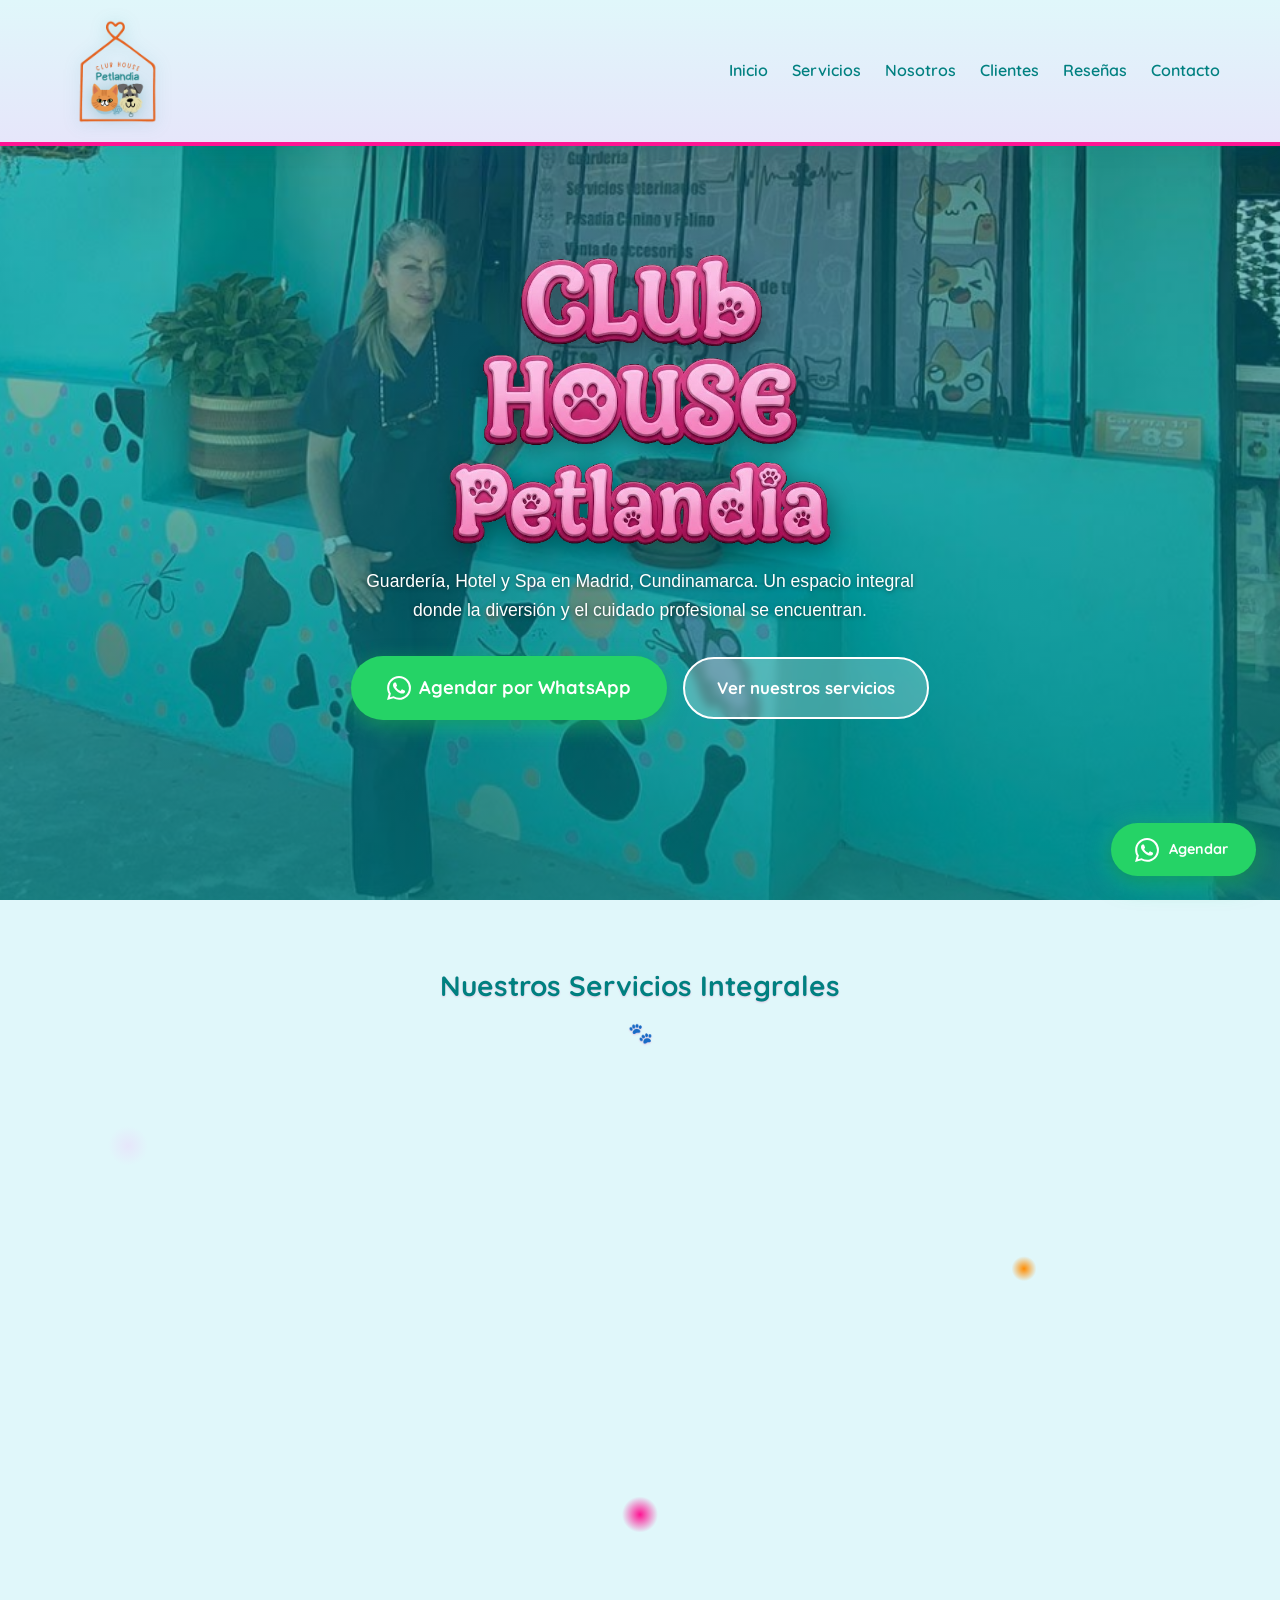
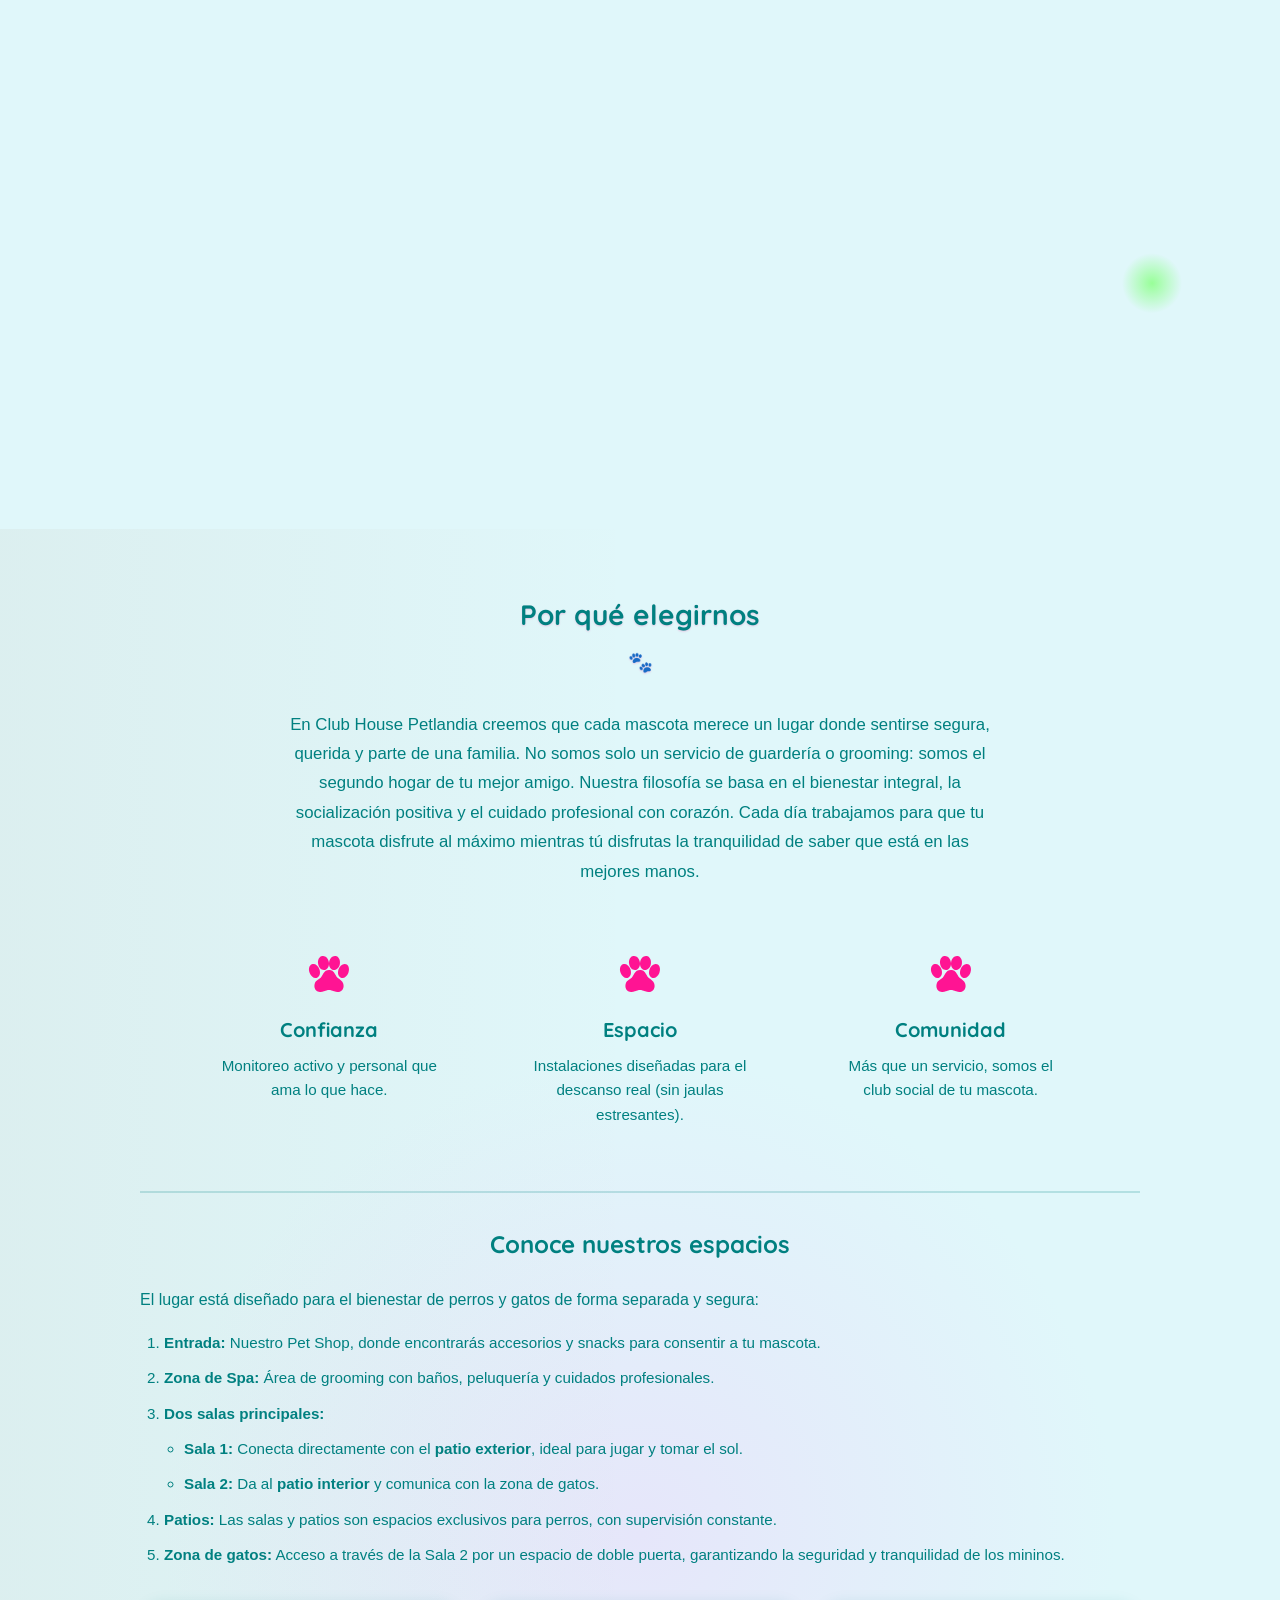
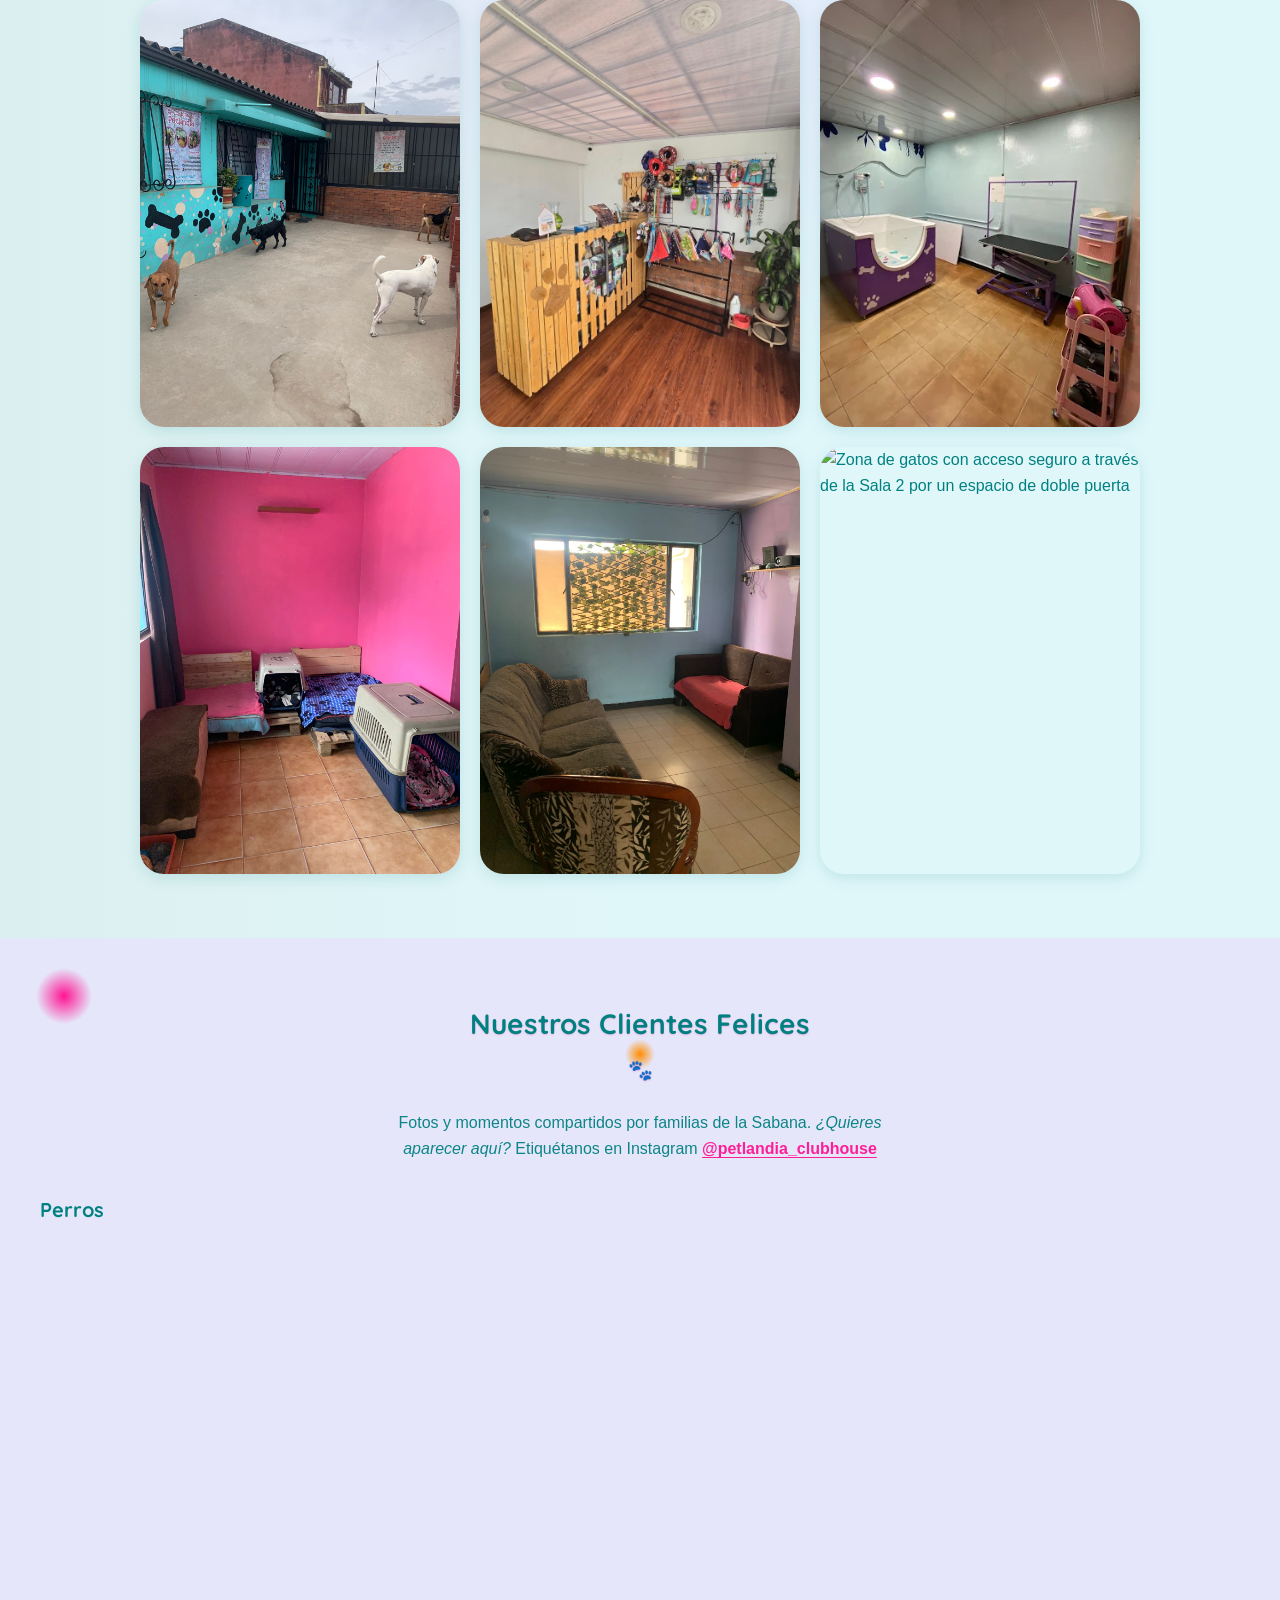
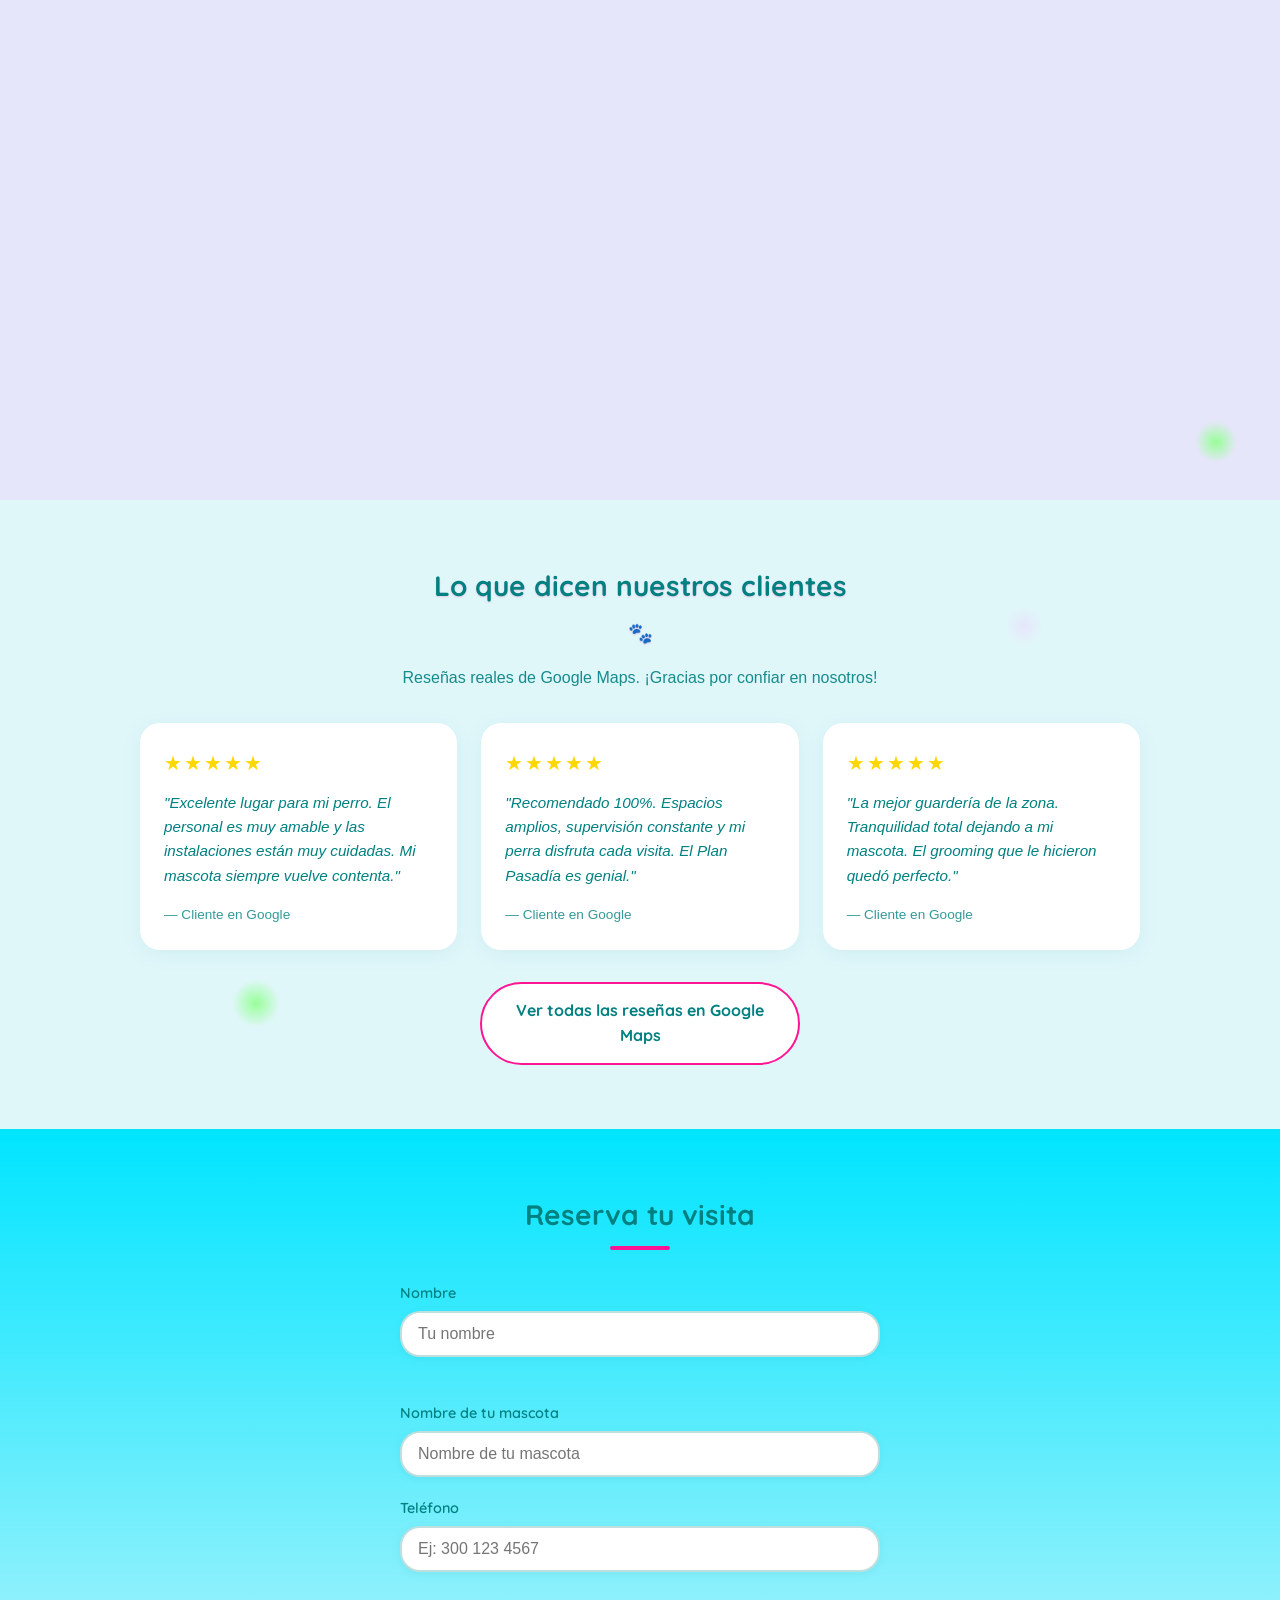
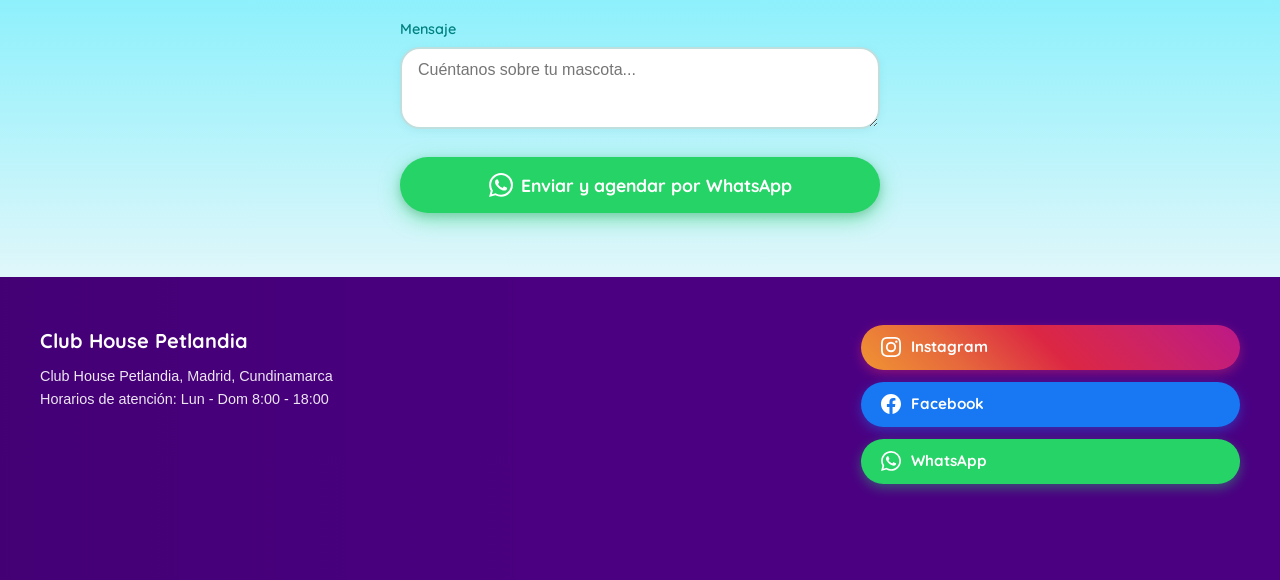
==== commit 64f99e1c: "Revert "Feature/seo (#4)" This reverts commit 243744f764e4f9563541fd3cb6365407f31c0a81." ====
--- a/index.html
+++ b/index.html
@@ -3,46 +3,10 @@
 <head>
   <meta charset="UTF-8">
   <meta name="viewport" content="width=device-width, initial-scale=1.0">
-  <title>Hotel y Guardería de Mascotas en Madrid, Cund. | Petlandia</title>
-  <meta name="description" content="Hotel y guardería para perros y gatos en Madrid, Cundinamarca. Spa, plan pasadía y pet shop. Club House Petlandia — reserva hoy.">
-  <meta name="keywords" content="Hotel canino Madrid Cundinamarca, guardería para perros, guardería felina, spa de mascotas, groomer Petlandia">
-  <link rel="canonical" href="https://petlandiaclubhouse.com/">
+  <title>Club House Petlandia | Hotel, Guardería y Spa en Madrid, Cundinamarca</title>
+  <meta name="description" content="El mejor cuidado para tu mascota en la Sabana. Hotel canino y felino, Guardería, Spa profesional. ¡Reserva ahora!">
+  <meta name="keywords" content="Hotel canino Madrid Cundinamarca, guardería para perros, guardería felina, spa de mascotas, groomer mascotas Sabana, peluquería canina Madrid">
   <link rel="icon" type="image/png" href="./assets/gallery/Logo.png">
-  <script type="application/ld+json">
-  {
-    "@context": "https://schema.org",
-    "@type": "PetBoarding",
-    "name": "Club House Petlandia",
-    "description": "Hotel, guardería canina y felina, spa y pet shop en Madrid, Cundinamarca",
-    "url": "https://petlandiaclubhouse.com/",
-    "telephone": "+573028574019",
-    "address": {
-      "@type": "PostalAddress",
-      "streetAddress": "Lorena Echavarria, Cra. 11 #7- 85",
-      "addressLocality": "Madrid",
-      "addressRegion": "Cundinamarca",
-      "addressCountry": "CO"
-    },
-    "geo": {
-      "@type": "GeoCoordinates",
-      "latitude": 4.7356368,
-      "longitude": -74.2669698
-    },
-    "areaServed": [
-      { "@type": "AdministrativeArea", "name": "Madrid, Cundinamarca" }
-    ],
-    "openingHoursSpecification": [{
-      "@type": "OpeningHoursSpecification",
-      "dayOfWeek": ["Monday", "Tuesday", "Wednesday", "Thursday", "Friday", "Saturday", "Sunday"],
-      "opens": "08:00",
-      "closes": "18:00"
-    }],
-    "sameAs": [
-      "https://www.instagram.com/petlandia_clubhouse",
-      "https://www.facebook.com/p/Petlandia-Club-House-61572618735484/"
-    ]
-  }
-  </script>
   <link rel="preconnect" href="https://fonts.googleapis.com">
   <link rel="preconnect" href="https://fonts.gstatic.com" crossorigin>
   <link href="https://fonts.googleapis.com/css2?family=Quicksand:wght@500;600;700&family=Roboto+Rounded:wght@300;400;500&display=swap" rel="stylesheet">
@@ -68,63 +32,42 @@
   <link rel="stylesheet" href="./css/style.css">
 </head>
 <body>
-  <a href="#inicio" class="visually-hidden">Saltar al contenido principal</a>
+  <a href="#hero" class="visually-hidden">Saltar al contenido principal</a>
 
   <header class="header">
     <div class="header__inner">
-      <a href="./" class="header__logo" aria-label="Club House Petlandia - Inicio">
-        <img src="./assets/gallery/Logo.png" alt="Club House Petlandia — hotel y guardería Madrid Cundinamarca" width="280" height="100" loading="eager" decoding="async">
+      <a href="#" class="header__logo" aria-label="Club House Petlandia - Inicio">
+        <img src="./assets/gallery/Logo.png" alt="Club House Petlandia" width="280" height="100" loading="eager">
       </a>
-      <nav id="site-nav" class="nav" aria-label="Navegación principal">
+      <nav class="nav" aria-label="Navegación principal">
         <ul class="nav__list">
-          <li><a href="#inicio" class="nav__link">Inicio</a></li>
+          <li><a href="#hero" class="nav__link">Inicio</a></li>
           <li><a href="#servicios" class="nav__link">Servicios</a></li>
-          <li class="nav__item nav__item--dropdown">
-            <details class="nav__details">
-              <summary class="nav__summary">Huéspedes</summary>
-              <ul class="nav__sublist" role="list">
-                <li>
-                  <a href="./hotel-canino-madrid/" class="nav__link nav__sublink">Hotel canino</a>
-                </li>
-                <li>
-                  <a href="./guarderia-gatos-madrid/" class="nav__link nav__sublink">Guardería felina</a>
-                </li>
-              </ul>
-            </details>
-          </li>
-          <li><a href="#nosotros" class="nav__link">Nosotros</a></li>
+          <li><a href="#por-que" class="nav__link">Nosotros</a></li>
           <li><a href="#galeria" class="nav__link">Clientes</a></li>
           <li><a href="#resenas" class="nav__link">Reseñas</a></li>
-          <li><a href="#como-llegar" class="nav__link">Cómo llegar</a></li>
-          <li><a href="#contacto" class="nav__link nav__link--accent">Contacto</a></li>
+          <li><a href="#contacto" class="nav__link">Contacto</a></li>
         </ul>
       </nav>
-      <button type="button" class="header__menu-btn" aria-label="Abrir menú" aria-controls="site-nav" aria-expanded="false">
-        <span class="header__menu-bar" aria-hidden="true"></span>
-        <span class="header__menu-bar" aria-hidden="true"></span>
-        <span class="header__menu-bar" aria-hidden="true"></span>
+      <button class="header__menu-btn" aria-label="Abrir menú" aria-expanded="false">
+        <span class="header__menu-bar"></span>
+        <span class="header__menu-bar"></span>
+        <span class="header__menu-bar"></span>
       </button>
     </div>
   </header>
 
   <main>
-    <section id="inicio" class="hero">
+    <section id="hero" class="hero">
       <div class="hero__bg">
-        <picture>
-          <source srcset="./assets/gallery/Hero.webp" type="image/webp">
-          <img src="./assets/gallery/Hero.png" alt="Patio de guardería canina en Madrid, Cundinamarca — Club House Petlandia" width="1920" height="1080" fetchpriority="high" decoding="async">
-        </picture>
+        <img src="./assets/gallery/Hero.png" alt="Patio de Club House Petlandia con perros jugando" width="1920" height="1080" fetchpriority="high">
       </div>
       <div class="hero__overlay"></div>
       <div class="hero__content">
         <h1 class="hero__title">
-          <picture>
-            <source srcset="./assets/gallery/ClubHouse.webp" type="image/webp">
-            <img src="./assets/gallery/ClubHouse.png" alt="Club House Petlandia" width="800" height="240" loading="eager" decoding="async" aria-hidden="true">
-          </picture>
-          <span class="hero__heading-text">Club Canino y Felino en Madrid, Cundinamarca</span>          
+          <img src="./assets/gallery/ClubHouse.png" alt="Club House Petlandia: El paraíso diseñado para el bienestar de tu mascota" width="800" height="240" loading="eager">
         </h1>
-        <p class="hero__subtitle">Guardería, hotel y spa en <strong>Madrid, Cundinamarca</strong>. Un espacio integral donde la diversión y el cuidado profesional se encuentran — atendemos a perros y gatos.</p>
+        <p class="hero__subtitle">Guardería, Hotel y Spa en Madrid, Cundinamarca. Un espacio integral donde la diversión y el cuidado profesional se encuentran.</p>
         <div class="hero__cta">
           <a href="#" id="cta-whatsapp" class="btn btn--whatsapp">Agendar por WhatsApp</a>
           <a href="#servicios" class="btn btn--secondary">Ver nuestros servicios</a>
@@ -146,10 +89,7 @@
               <div class="card__icon card__icon--dog">🏠</div>
               <h3 class="card__title">Guardería Canina</h3>
               <p class="card__text">Socialización segura y juego supervisado para que tu perro nunca se sienta solo.</p>
-              <picture>
-                <source srcset="./assets/gallery/PatioPrincipal.webp" type="image/webp">
-                <img src="./assets/gallery/PatioPrincipal.jpeg" alt="Sala de guardería canina en Madrid Cundinamarca — Petlandia" class="card__img" loading="lazy" width="400" height="300" decoding="async">
-              </picture>
+              <img src="./assets/gallery/PatioPrincipal.jpeg" alt="Sala de guardería canina" class="card__img" loading="lazy" width="400" height="300">
               <p class="card__hint">Haz clic para más información</p>
             </div>
             <div class="card-flip__back card">
@@ -164,10 +104,7 @@
               <div class="card__icon card__icon--cat">🐱</div>
               <h3 class="card__title">Guardería Felina</h3>
               <p class="card__text">Espacio dedicado y tranquilo para gatos, con zonas de descanso y juego.</p>
-              <picture>
-                <source srcset="./assets/gallery/CuartoFelino.webp" type="image/webp">
-                <img src="./assets/gallery/CuartoFelino.png" alt="Gato en guardería separada en Madrid Cundinamarca" class="card__img" loading="lazy" width="400" height="300" decoding="async">
-              </picture>
+              <img src="./assets/gallery/CuartoFelino.png" alt="Sala de guardería Felina" class="card__img" loading="lazy" width="400" height="300">
               <p class="card__hint">Haz clic para más información</p>
             </div>
             <div class="card-flip__back card">
@@ -197,17 +134,11 @@
               <div class="card__icon card__icon--spa">🛁</div>
               <h3 class="card__title">Grooming y SPA</h3>
               <p class="card__text">Peluquería profesional, baños relajantes y mimos con productos premium.</p>
-              <picture>
-                <source srcset="./assets/gallery/Spa-1.webp" type="image/webp">
-                <img src="./assets/gallery/Spa 1.jpeg" alt="Spa y grooming para mascotas en Madrid Cundinamarca — Petlandia" class="card__img" loading="lazy" width="400" height="300" decoding="async">
-              </picture>
-              <p class="card__hint">Haz clic para más información</p>
-            </div>
-            <div class="card-flip__back card">
-              <picture>
-                <source srcset="./assets/gallery/Banera.webp" type="image/webp">
-                <img src="./assets/gallery/Banera.jpeg" alt="Baño y peluquería canina en Madrid Cundinamarca" class="card__back-img" loading="lazy" width="400" height="260" decoding="async">
-              </picture>
+              <img src="./assets/gallery/Spa 1.jpeg" alt="Área de grooming: bañera y mesa de peluquería" class="card__img" loading="lazy" width="400" height="300">
+              <p class="card__hint">Haz clic para más información</p>
+            </div>
+            <div class="card-flip__back card">
+              <img src="./assets/gallery/Banera.jpeg" alt="Zona de baño para mascotas" class="card__back-img" loading="lazy" width="400" height="260">
               <p class="card__back-text">Baños, corte de uñas, limpieza de oídos, cepillado y perfume. Peluquería canina con productos de alta calidad. También ofrecemos combos con guardería.</p>
               <a href="#" class="btn btn--whatsapp btn-agendar" data-servicio="Grooming y SPA">Agendar</a>
             </div>
@@ -219,10 +150,7 @@
               <div class="card__icon card__icon--shop">🛒</div>
               <h3 class="card__title">Pet Shop</h3>
               <p class="card__text">Accesorios exclusivos y snacks saludables seleccionados para los más consentidos.</p>
-              <picture>
-                <source srcset="./assets/gallery/PetShop.webp" type="image/webp">
-                <img src="./assets/gallery/PetShop.jpg" alt="Pet shop y accesorios para mascotas en Madrid Cundinamarca" class="card__img" loading="lazy" width="400" height="300" decoding="async">
-              </picture>
+              <img src="./assets/gallery/PetShop.jpg" alt="Área de pet shop" class="card__img" loading="lazy" width="400" height="300">
               <p class="card__hint">Haz clic para más información</p>
             </div>
             <div class="card-flip__back card">
@@ -237,10 +165,7 @@
               <div class="card__icon card__icon--party">🐕</div>
               <h3 class="card__title">Paseos</h3>
               <p class="card__text">Paseos recreativos y de ejercicio. Exploración, socialización y diversión al aire libre.</p>
-              <picture>
-                <source srcset="./assets/gallery/Paseos.webp" type="image/webp">
-                <img src="./assets/gallery/Paseos.jpeg" alt="Paseos supervisados en Madrid Cundinamarca — Petlandia" class="card__img" loading="lazy" width="400" height="300" decoding="async">
-              </picture>
+              <img src="./assets/gallery/Paseos.jpeg" alt="Paseos recreativos y de ejercicio" class="card__img" loading="lazy" width="400" height="300">
               <p class="card__hint">Haz clic para más información</p>
             </div>
             <div class="card-flip__back card">
@@ -252,7 +177,7 @@
       </div>
     </section>
 
-    <section class="why-us" id="nosotros">
+    <section class="why-us" id="por-que">
       <h2 class="section-title">Por qué elegirnos</h2>
       <div class="why-us__intro">
         <p class="why-us__philosophy">En Club House Petlandia creemos que cada mascota merece un lugar donde sentirse segura, querida y parte de una familia. No somos solo un servicio de guardería o grooming: somos el segundo hogar de tu mejor amigo. Nuestra filosofía se basa en el bienestar integral, la socialización positiva y el cuidado profesional con corazón. Cada día trabajamos para que tu mascota disfrute al máximo mientras tú disfrutas la tranquilidad de saber que está en las mejores manos.</p>
@@ -295,47 +220,32 @@
         <div class="spaces__images">
           <figure class="spaces__card">
             <div class="spaces__card-inner">
-              <picture>
-                <source srcset="./assets/gallery/PatioPrincipal.webp" type="image/webp">
-                <img src="./assets/gallery/PatioPrincipal.jpeg" alt="Patio exterior guardería Madrid Cundinamarca Club House Petlandia" loading="lazy" decoding="async">
-              </picture>
-            </div>
-          </figure>
-          <figure class="spaces__card">
-            <div class="spaces__card-inner">
-              <picture>
-                <source srcset="./assets/gallery/PetShop.webp" type="image/webp">
-                <img src="./assets/gallery/PetShop.jpg" alt="Pet shop en instalaciones Petlandia Madrid Cundinamarca" loading="lazy" decoding="async">
-              </picture>
-            </div>
-          </figure>
-          <figure class="spaces__card">
-            <div class="spaces__card-inner">
-              <img src="./assets/gallery/Spa.webp" alt="Área de spa y grooming en Madrid Cundinamarca" loading="lazy" decoding="async">
-            </div>
-          </figure>
-          <figure class="spaces__card">
-            <div class="spaces__card-inner">
-              <picture>
-                <source srcset="./assets/gallery/Sala-Canina-2.webp" type="image/webp">
-                <img src="./assets/gallery/Sala%20Canina%202.jpeg" alt="Sala canina con camas elevadas conectada al patio interior — hotel canino Madrid" loading="lazy" decoding="async">
-              </picture>
-            </div>
-          </figure>
-          <figure class="spaces__card">
-            <div class="spaces__card-inner">
-              <picture>
-                <source srcset="./assets/gallery/Sala-Canina-1.webp" type="image/webp">
-                <img src="./assets/gallery/Sala%20Canina%201.jpeg" alt="Sala de descanso canina con salida al patio — guardería Petlandia" loading="lazy" decoding="async">
-              </picture>
-            </div>
-          </figure>
-          <figure class="spaces__card">
-            <div class="spaces__card-inner">
-              <picture>
-                <source srcset="./assets/gallery/CuartoFelino.webp" type="image/webp">
-                <img src="./assets/gallery/CuartoFelino.png" alt="Zona felina separada con doble puerta — guardería de gatos Madrid Cundinamarca" loading="lazy" decoding="async">
-              </picture>
+              <img src="./assets/gallery/PatioPrincipal.jpeg" alt="Patio exterior de Club House Petlandia" loading="lazy">
+            </div>
+          </figure>
+          <figure class="spaces__card">
+            <div class="spaces__card-inner">
+              <img src="./assets/gallery/PetShop.jpg" alt="Área de pet shop" loading="lazy">
+            </div>
+          </figure>
+          <figure class="spaces__card">
+            <div class="spaces__card-inner">
+              <img src="./assets/gallery/Spa.webp" alt="Área de grooming: bañera y mesa de peluquería" loading="lazy">
+            </div>
+          </figure>
+          <figure class="spaces__card">
+            <div class="spaces__card-inner">
+              <img src="./assets/gallery/Sala%20Canina%202.jpeg" alt="Área de descanso canina con camas elevadas con conexion con el patio interior" loading="lazy">
+            </div>
+          </figure>
+          <figure class="spaces__card">
+            <div class="spaces__card-inner">
+              <img src="./assets/gallery/Sala%20Canina%201.jpeg" alt="Área de descanso canina coneccion con el patio interior" loading="lazy">
+            </div>
+          </figure>
+          <figure class="spaces__card">
+            <div class="spaces__card-inner">
+              <img src="./assets/gallery/CuartoFelino.png" alt="Zona de gatos con acceso seguro a través de la Sala 2 por un espacio de doble puerta" loading="lazy">
             </div>
           </figure>
         </div>
@@ -344,7 +254,7 @@
 
     <section id="galeria" class="gallery">
       <h2 class="section-title">Nuestros Clientes Felices</h2>
-      <p class="gallery__intro">Fotos y momentos compartidos por familias en <strong>Madrid, Cundinamarca</strong>. <em>¿Quieres aparecer aquí?</em> Etiquétanos en Instagram <a href="https://www.instagram.com/petlandia_clubhouse" target="_blank" rel="noopener noreferrer">@petlandia_clubhouse</a></p>
+      <p class="gallery__intro">Fotos y momentos compartidos por familias de la Sabana. <em>¿Quieres aparecer aquí?</em> Etiquétanos en Instagram <a href="https://www.instagram.com/petlandia_clubhouse" target="_blank" rel="noopener noreferrer">@petlandia_clubhouse</a></p>
       <div class="gallery__zones">
         <div class="gallery__zone">
           <h3 class="gallery__zone-title">Perros</h3>
@@ -353,7 +263,7 @@
             <div class="gallery-flip" tabindex="0">
               <div class="gallery-flip__inner">
                 <div class="gallery-flip__front gallery__slot">
-                  <img src="./assets/gallery/perro-1.png" alt="Perro jugando en guardería canina Club House Petlandia Madrid Cundinamarca" loading="lazy" decoding="async" onerror="this.style.display='none';this.nextElementSibling.classList.add('gallery__placeholder--visible')" onload="this.nextElementSibling.classList.remove('gallery__placeholder--visible')">
+                  <img src="./assets/gallery/perro-1.png" alt="Perro jugando en guardería canina Club House Petlandia Madrid Cundinamarca" loading="lazy" onerror="this.style.display='none';this.nextElementSibling.classList.add('gallery__placeholder--visible')" onload="this.nextElementSibling.classList.remove('gallery__placeholder--visible')">
                   <div class="gallery__placeholder gallery__placeholder--visible">🐕</div>
                 </div>
                 <div class="gallery-flip__back">
@@ -365,11 +275,11 @@
             <div class="gallery-flip" tabindex="0">
               <div class="gallery-flip__inner">
                 <div class="gallery-flip__front gallery__slot">
-                  <img src="./assets/gallery/perro-2.png" alt="Mascota descansando en sala canina Petlandia Madrid Cundinamarca" loading="lazy" decoding="async" onerror="this.style.display='none';this.nextElementSibling.classList.add('gallery__placeholder--visible')" onload="this.nextElementSibling.classList.remove('gallery__placeholder--visible')">
-                  <div class="gallery__placeholder gallery__placeholder--visible">🐕</div>
-                </div>
-                <div class="gallery-flip__back">
-                  <p class="gallery-flip__desc">«Zonas amplias sin jaulas y supervisión 24/7. Mi perro descansa mejor aquí que en casa. ¡Guardería de confianza en Madrid, Cundinamarca!»</p>
+                  <img src="./assets/gallery/perro-2.png" alt="Mascota descansando en sala canina Petlandia Sabana de Bogotá" loading="lazy" onerror="this.style.display='none';this.nextElementSibling.classList.add('gallery__placeholder--visible')" onload="this.nextElementSibling.classList.remove('gallery__placeholder--visible')">
+                  <div class="gallery__placeholder gallery__placeholder--visible">🐕</div>
+                </div>
+                <div class="gallery-flip__back">
+                  <p class="gallery-flip__desc">«Zonas amplias sin jaulas y supervisión 24/7. Mi perro descansa mejor aquí que en casa. ¡Guardería de confianza en la Sabana!»</p>
                 </div>
               </div>
             </div>
@@ -413,7 +323,7 @@
             <div class="gallery-flip" tabindex="0">
               <div class="gallery-flip__inner">
                 <div class="gallery-flip__front gallery__slot">
-                  <img src="./assets/gallery/perro-6.png" alt="Mascota feliz en guardería Petlandia Madrid Cundinamarca" loading="lazy" decoding="async" onerror="this.style.display='none';this.nextElementSibling.classList.add('gallery__placeholder--visible')" onload="this.nextElementSibling.classList.remove('gallery__placeholder--visible')">
+                  <img src="./assets/gallery/perro-6.png" alt="Mascota feliz guardería Petlandia Sabana de Bogotá" loading="lazy" onerror="this.style.display='none';this.nextElementSibling.classList.add('gallery__placeholder--visible')" onload="this.nextElementSibling.classList.remove('gallery__placeholder--visible')">
                   <div class="gallery__placeholder gallery__placeholder--visible">🐕</div>
                 </div>
                 <div class="gallery-flip__back">
@@ -503,20 +413,6 @@
       </a>
     </section>
 
-    <section id="como-llegar" class="how-to-arrive" aria-labelledby="como-llegar-title">
-      <h2 id="como-llegar-title" class="section-title">Cómo llegar</h2>
-      <div class="how-to-arrive__inner">
-        <p class="how-to-arrive__text">Estamos en <strong>Madrid, Cundinamarca</strong>. Sabemos que el trayecto importa: nuestras instalaciones campestres son el destino del viaje — amplias zonas para perros, espacios separados para gatos y socialización supervisada.</p>
-        <p class="how-to-arrive__text"><strong>Dirección:</strong> Lorena Echavarria, Cra. 11 #7- 85, Madrid, Cundinamarca. Te recomendamos abrir la ruta en Google Maps antes de salir. Si no aparece una entrada clara en la vía pública, llámanos por WhatsApp y te orientamos en tiempo real.</p>
-        <p class="how-to-arrive__cta">
-          <a href="https://maps.app.goo.gl/ShNb5h9mGfTZvmDX7" target="_blank" rel="noopener noreferrer" class="btn btn--secondary">Abrir ruta en Google Maps</a>
-        </p>
-        <div class="how-to-arrive__map">
-          <iframe src="https://www.google.com/maps/embed?pb=!1m18!1m12!1m3!1d3980.9!2d-74.2669698!3d4.7356368!2m3!1f0!2f0!3f0!3m2!1i1024!2i768!4f13.1!3m3!1m2!1s0x8e3f79c64b82fb95%3A0x988de972e5305d10!2sClub+House+Petlandia!5e0!3m2!1ses!2sco!4v1710700000000" width="100%" height="280" style="border:0;border-radius:20px" allowfullscreen="" loading="lazy" referrerpolicy="no-referrer-when-downgrade" title="Mapa: Club House Petlandia, Madrid Cundinamarca"></iframe>
-        </div>
-      </div>
-    </section>
-
     <section id="contacto" class="lead-form">
       <h2 class="section-title">Reserva tu visita</h2>
       <form id="lead-form" class="form" novalidate>
@@ -548,10 +444,12 @@
       <div class="footer__brand">
         <h3 class="footer__title">Club House Petlandia</h3>
         <p class="footer__location">
-          <a href="https://maps.app.goo.gl/ShNb5h9mGfTZvmDX7" target="_blank" rel="noopener noreferrer">Club House Petlandia, Lorena Echavarria, Cra. 11 #7- 85, Madrid, Cundinamarca.</a>
+          <a href="https://maps.app.goo.gl/ShNb5h9mGfTZvmDX7" target="_blank" rel="noopener noreferrer">Club House Petlandia, Madrid, Cundinamarca</a>
         </p>
         <p class="footer__hours">Horarios de atención: Lun - Dom 8:00 - 18:00</p>
-        <p class="footer__map-link"><a href="#como-llegar">Cómo llegar e indicaciones en mapa</a></p>
+      </div>
+      <div class="footer__map">
+        <iframe src="https://www.google.com/maps/embed?pb=!1m18!1m12!1m3!1d3980.9!2d-74.2669698!3d4.7356368!2m3!1f0!2f0!3f0!3m2!1i1024!2i768!4f13.1!3m3!1m2!1s0x8e3f79c64b82fb95%3A0x988de972e5305d10!2sClub+House+Petlandia!5e0!3m2!1ses!2sco!4v1710700000000" width="100%" height="200" style="border:0;border-radius:20px" allowfullscreen="" loading="lazy" referrerpolicy="no-referrer-when-downgrade" title="Club House Petlandia - Ubicación oficial"></iframe>
       </div>
       <div class="footer__social">
         <a href="https://www.instagram.com/petlandia_clubhouse" target="_blank" rel="noopener noreferrer" class="footer__social-link footer__social-link--instagram" aria-label="Síguenos en Instagram">
--- a/css/style.css
+++ b/css/style.css
@@ -246,13 +246,12 @@
   }
 
   .footer__location,
-  .footer__hours,
-  .footer__map-link {
+  .footer__hours {
     font-size: 0.85rem;
   }
 
-  .how-to-arrive__map iframe {
-    min-height: 220px;
+  .footer__map iframe {
+    min-height: 180px;
   }
 
   .floating-cta {
@@ -342,7 +341,6 @@
   left: 0;
   right: 0;
   z-index: 100;
-  overflow: visible;
   background: linear-gradient(180deg, var(--background-base) 0%, var(--pop-lila) 100%);
   box-shadow: 0 2px 20px rgba(0, 128, 128, 0.15);
   border-bottom: 4px solid var(--pop-pink);
@@ -352,13 +350,10 @@
   display: flex;
   align-items: center;
   justify-content: space-between;
-  gap: 0.75rem;
   max-width: 1200px;
   margin: 0 auto;
   padding: 0.85rem 1.25rem;
   min-height: 115px;
-  position: relative;
-  overflow: visible;
 }
 
 .header__logo {
@@ -383,197 +378,47 @@
   }
 }
 
-/* Nav — agrupa Huéspedes (canino / felino), panel móvil y dropdown escritorio */
-.nav {
-  flex: 1;
-  display: flex;
-  justify-content: flex-end;
-  align-items: center;
-  min-width: 0;
-}
-
 .nav__list {
   display: none;
   list-style: none;
-  margin: 0;
-  padding: 0;
-  gap: 0.35rem;
-  align-items: stretch;
-}
-
-.nav__item {
-  list-style: none;
-}
-
-.nav__item--dropdown {
-  position: relative;
+  gap: 1.5rem;
 }
 
 .nav__link {
-  display: inline-flex;
-  align-items: center;
   font-family: 'Quicksand', sans-serif;
   font-weight: 600;
-  font-size: 0.9rem;
-  color: var(--dark-text);
-  padding: 0.45rem 0.65rem;
-  border-radius: 999px;
-  transition: color 0.2s, background 0.2s, transform 0.2s;
+  color: var(--dark-text);
+  transition: opacity 0.2s, transform 0.2s;
 }
 
 .nav__link:hover {
   color: var(--pop-pink);
-  background: rgba(255, 255, 255, 0.45);
   transform: translateY(-1px);
 }
 
 .nav__link:focus-visible {
   outline: 2px solid var(--pop-pink);
-  outline-offset: 3px;
-}
-
-.nav__link[aria-current="page"] {
-  color: var(--pop-pink);
-  background: rgba(255, 20, 147, 0.12);
-  font-weight: 700;
-}
-
-.nav__link--accent {
-  background: rgba(255, 20, 147, 0.18);
-  border: 1px solid rgba(255, 20, 147, 0.35);
-}
-
-.nav__link--accent:hover {
-  background: rgba(255, 20, 147, 0.28);
-  color: var(--dark-text);
-}
-
-/* Disclosure: Huéspedes */
-.nav__details {
-  position: relative;
-}
-
-.nav__summary {
-  list-style: none;
-  cursor: pointer;
-  display: inline-flex;
-  align-items: center;
-  gap: 0.35rem;
-  font-family: 'Quicksand', sans-serif;
-  font-weight: 600;
-  font-size: 0.9rem;
-  color: var(--dark-text);
-  padding: 0.45rem 0.65rem;
-  border-radius: 999px;
-  transition: color 0.2s, background 0.2s;
-  user-select: none;
-}
-
-.nav__summary::-webkit-details-marker {
-  display: none;
-}
-
-.nav__summary::marker {
-  content: "";
-}
-
-.nav__summary::after {
-  content: "";
-  width: 0.4em;
-  height: 0.4em;
-  border-right: 2px solid currentColor;
-  border-bottom: 2px solid currentColor;
-  transform: rotate(45deg) translateY(-0.08em);
-  transition: transform 0.2s ease;
-  opacity: 0.85;
-}
-
-.nav__details[open] > .nav__summary {
-  color: var(--pop-pink);
-  background: rgba(255, 255, 255, 0.45);
-}
-
-.nav__details[open] > .nav__summary::after {
-  transform: rotate(225deg) translateY(0.12em);
-}
-
-.nav__summary:hover {
-  color: var(--pop-pink);
-  background: rgba(255, 255, 255, 0.35);
-}
-
-.nav__summary:focus-visible {
-  outline: 2px solid var(--pop-pink);
-  outline-offset: 3px;
-  border-radius: 999px;
-}
-
-.nav__sublist {
-  list-style: none;
-  margin: 0.35rem 0 0;
-  padding: 0;
-}
-
-.nav__sublink {
-  width: 100%;
-  justify-content: flex-start;
-  font-weight: 600;
+  outline-offset: 4px;
 }
 
 .header__menu-btn {
   display: flex;
   flex-direction: column;
-  justify-content: center;
-  align-items: center;
-  gap: 6px;
-  width: 44px;
-  height: 44px;
-  background: rgba(255, 255, 255, 0.35);
-  border: 2px solid rgba(0, 128, 128, 0.2);
-  border-radius: 12px;
+  gap: 5px;
+  background: none;
+  border: none;
   cursor: pointer;
-  flex-shrink: 0;
-  transition: background 0.2s, border-color 0.2s, box-shadow 0.2s;
-}
-
-.header__menu-btn:hover {
-  background: rgba(255, 255, 255, 0.55);
-  border-color: rgba(255, 20, 147, 0.35);
-}
-
-.header__menu-btn:focus-visible {
-  outline: 2px solid var(--pop-pink);
-  outline-offset: 3px;
+  padding: 0.5rem;
 }
 
 .header__menu-bar {
-  width: 22px;
+  width: 24px;
   height: 3px;
   background: var(--dark-text);
   border-radius: 2px;
-  transition: transform 0.25s ease, opacity 0.2s ease;
-  transform-origin: center;
-}
-
-.header.nav-open .header__menu-btn {
-  background: rgba(255, 20, 147, 0.15);
-  border-color: var(--pop-pink);
-}
-
-.header.nav-open .header__menu-bar:nth-child(1) {
-  transform: translateY(9px) rotate(45deg);
-}
-
-.header.nav-open .header__menu-bar:nth-child(2) {
-  opacity: 0;
-  transform: scaleX(0);
-}
-
-.header.nav-open .header__menu-bar:nth-child(3) {
-  transform: translateY(-9px) rotate(-45deg);
-}
-
-/* Panel móvil */
+  transition: transform 0.3s;
+}
+
 .header.nav-open .nav__list {
   display: flex;
   flex-direction: column;
@@ -581,140 +426,17 @@
   top: 100%;
   left: 0;
   right: 0;
-  max-height: min(78vh, 540px);
-  overflow-y: auto;
-  -webkit-overflow-scrolling: touch;
-  background: linear-gradient(180deg, var(--pop-lila) 0%, #f3f0ff 100%);
-  padding: 0.75rem 1rem 1.25rem;
-  margin: 0;
-  box-shadow: 0 12px 40px rgba(0, 128, 128, 0.18);
-  border-bottom: 4px solid var(--pop-pink);
-  gap: 0.2rem;
-  align-items: stretch;
-}
-
-.header.nav-open .nav__link {
-  padding: 0.75rem 1rem;
-  border-radius: 14px;
-  width: 100%;
-  justify-content: flex-start;
-  font-size: 1rem;
-}
-
-.header.nav-open .nav__summary {
-  padding: 0.75rem 1rem;
-  border-radius: 14px;
-  width: 100%;
-  font-size: 1rem;
-}
-
-.header.nav-open .nav__sublist {
-  margin: 0.15rem 0 0.5rem;
-  padding: 0.35rem 0 0.35rem 0.85rem;
-  border-left: 3px solid var(--pop-pink);
-  background: rgba(255, 255, 255, 0.35);
-  border-radius: 0 12px 12px 0;
-}
-
-.header.nav-open .nav__sublink {
-  padding: 0.65rem 0.85rem;
+  background: var(--pop-lila);
+  padding: 1rem;
+  box-shadow: 0 4px 15px rgba(0, 128, 128, 0.2);
 }
 
 @media (min-width: 768px) {
   .nav__list {
     display: flex;
-    flex-direction: row;
-    flex-wrap: wrap;
-    justify-content: flex-end;
-    align-items: center;
-    gap: 0.25rem 0.35rem;
-    row-gap: 0.35rem;
-  }
-
-  .nav__link {
-    padding: 0.4rem 0.55rem;
-    font-size: 0.82rem;
-  }
-
-  .nav__summary {
-    padding: 0.4rem 0.55rem;
-    font-size: 0.82rem;
-  }
-
-  .nav__sublist {
-    position: absolute;
-    top: calc(100% + 0.35rem);
-    left: 50%;
-    transform: translateX(-50%);
-    margin-top: 0;
-    min-width: 220px;
-    padding: 0.4rem;
-    background: #fff;
-    border-radius: 16px;
-    border: 2px solid rgba(0, 128, 128, 0.1);
-    box-shadow: 0 12px 36px rgba(0, 80, 80, 0.18);
-    z-index: 120;
-  }
-
-  .nav__sublink {
-    width: auto;
-    padding: 0.55rem 0.85rem;
-    border-radius: 12px;
-    font-size: 0.9rem;
-  }
-
-  .nav__sublink:hover {
-    background: var(--pop-lila);
-    color: var(--dark-text);
-  }
-
+  }
   .header__menu-btn {
     display: none;
-  }
-}
-
-@media (min-width: 1024px) {
-  .nav__link {
-    font-size: 0.9rem;
-    padding: 0.45rem 0.7rem;
-  }
-
-  .nav__summary {
-    font-size: 0.9rem;
-    padding: 0.45rem 0.7rem;
-  }
-
-  .nav__list {
-    gap: 0.35rem 0.5rem;
-  }
-}
-
-/* Landings hotel canino / guardería felina: espacio bajo header fijo (logo + borde + nav) */
-main.landing-subpage-main {
-  padding-top: calc(7.75rem + env(safe-area-inset-top, 0px));
-}
-
-@media (min-width: 768px) {
-  main.landing-subpage-main {
-    padding-top: calc(10.75rem + env(safe-area-inset-top, 0px));
-  }
-}
-
-@media (min-width: 1024px) {
-  main.landing-subpage-main {
-    padding-top: calc(11.25rem + env(safe-area-inset-top, 0px));
-  }
-}
-
-main.landing-subpage-main > .why-us__intro .section-title:first-child,
-main.landing-subpage-main > article .section-title:first-child {
-  scroll-margin-top: calc(6rem + env(safe-area-inset-top, 0px));
-}
-
-@media (min-width: 768px) {
-  main.landing-subpage-main > .why-us__intro .section-title:first-child,
-  main.landing-subpage-main > article .section-title:first-child {
-    scroll-margin-top: calc(8.5rem + env(safe-area-inset-top, 0px));
   }
 }
 
@@ -735,12 +457,6 @@
   z-index: 0;
 }
 
-.hero__bg picture {
-  display: block;
-  width: 100%;
-  height: 100%;
-}
-
 .hero__bg img {
   width: 100%;
   height: 100%;
@@ -763,26 +479,6 @@
 
 .hero__title {
   margin-bottom: 1rem;
-  display: flex;
-  flex-direction: column;
-  align-items: center;
-  gap: 0.75rem;
-}
-
-.hero__heading-text {
-  font-family: 'Quicksand', sans-serif;
-  font-weight: 700;
-  font-size: clamp(1.15rem, 4vw, 1.5rem);
-  line-height: 1.35;
-  color: var(--text-primary);
-  text-shadow: 0 2px 8px rgba(0, 0, 0, 0.45);
-  max-width: 22em;
-  margin: 0 auto;
-}
-
-.hero__title picture {
-  display: block;
-  margin: 0 auto;
 }
 
 .hero__title img {
@@ -858,45 +554,23 @@
   box-shadow: 0 6px 20px rgba(255, 20, 147, 0.5);
 }
 
-/* Secundario por defecto: legible en fondos claros (servicios, cómo llegar, landings SEO) */
 .btn--secondary {
-  background: rgba(255, 255, 255, 0.95);
-  color: var(--dark-text);
-  border: 2px solid var(--dark-text);
-  box-shadow: 0 2px 12px rgba(0, 128, 128, 0.12);
-}
-
-.btn--secondary:hover {
-  background: #fff;
-  border-color: var(--pop-pink);
-  color: var(--dark-text);
-}
-
-.btn:focus-visible {
-  outline: 3px solid var(--dark-text);
-  outline-offset: 3px;
-}
-
-.btn--secondary:focus-visible {
-  outline-color: var(--dark-text);
-}
-
-/* Sobre el hero oscuro: mantener texto y borde claros */
-.hero__cta .btn--secondary {
   background: rgba(255, 255, 255, 0.25);
   color: var(--text-primary);
   border: 2px solid var(--text-primary);
   backdrop-filter: blur(4px);
-  box-shadow: none;
-}
-
-.hero__cta .btn--secondary:hover {
+}
+
+.btn--secondary:hover {
   background: rgba(255, 255, 255, 0.35);
-  border-color: var(--text-primary);
-  color: var(--text-primary);
-}
-
-.hero__cta .btn--secondary:focus-visible {
+}
+
+.btn:focus-visible {
+  outline: 3px solid var(--dark-text);
+  outline-offset: 3px;
+}
+
+.btn--secondary:focus-visible {
   outline-color: white;
 }
 
@@ -1132,30 +806,6 @@
   flex: 1;
 }
 
-.card picture {
-  width: 100%;
-  margin-top: auto;
-  display: block;
-  border-radius: 20px;
-  overflow: hidden;
-}
-
-.card picture .card__img {
-  margin-top: 0;
-}
-
-.card-flip__back picture {
-  width: 100%;
-  display: block;
-  border-radius: 16px;
-  overflow: hidden;
-  margin-bottom: 1rem;
-}
-
-.card-flip__back picture .card__back-img {
-  margin-bottom: 0;
-}
-
 .card__img,
 .card__video {
   width: 100%;
@@ -1576,12 +1226,6 @@
   min-height: 280px;
 }
 
-.spaces__card picture {
-  display: block;
-  width: 100%;
-  height: 100%;
-}
-
 .spaces__card img {
   width: 100%;
   height: 100%;
@@ -1772,61 +1416,6 @@
   border-radius: 9999px;
 }
 
-/* Bloques SEO: guardería felina destacada + cómo llegar */
-.felina-highlight {
-  background: linear-gradient(180deg, rgba(152, 255, 152, 0.2) 0%, transparent 100%);
-}
-
-.felina-highlight__inner {
-  max-width: 720px;
-  margin: 0 auto;
-}
-
-.felina-highlight__text {
-  margin-bottom: 1rem;
-  font-size: 1.05rem;
-  line-height: 1.65;
-}
-
-.felina-highlight__text a {
-  font-weight: 600;
-  text-decoration: underline;
-  text-underline-offset: 3px;
-}
-
-.how-to-arrive {
-  padding: 3rem 1rem;
-  background: rgba(0, 229, 255, 0.12);
-}
-
-.how-to-arrive__inner {
-  max-width: 720px;
-  margin: 0 auto;
-}
-
-.how-to-arrive__text {
-  margin-bottom: 1rem;
-  line-height: 1.65;
-}
-
-.how-to-arrive__cta {
-  margin: 1.5rem 0 1rem;
-  text-align: center;
-}
-
-.how-to-arrive__map {
-  margin-top: 1.25rem;
-  border-radius: 20px;
-  overflow: hidden;
-  box-shadow: 0 8px 24px rgba(0, 128, 128, 0.15);
-}
-
-.how-to-arrive__map iframe {
-  display: block;
-  width: 100%;
-  min-height: 280px;
-}
-
 /* Footer - Deep purple, brick texture hint */
 .footer {
   background: var(--deep-purple);
@@ -1845,8 +1434,7 @@
 
 @media (min-width: 768px) {
   .footer__inner {
-    grid-template-columns: 1.25fr 1fr;
-    align-items: start;
+    grid-template-columns: 1fr 1fr 1fr;
   }
 }
 
@@ -1858,21 +1446,15 @@
 }
 
 .footer__location,
-.footer__hours,
-.footer__map-link {
+.footer__hours {
   font-size: 0.9rem;
   opacity: 0.9;
 }
 
-.footer__map-link {
-  margin-top: 0.75rem;
-}
-
-.footer__map-link a {
-  text-decoration: underline;
-  text-underline-offset: 3px;
-  color: var(--pop-mint);
-  font-weight: 600;
+.footer__map iframe {
+  width: 100%;
+  min-height: 200px;
+  border-radius: 24px;
 }
 
 .footer__social {
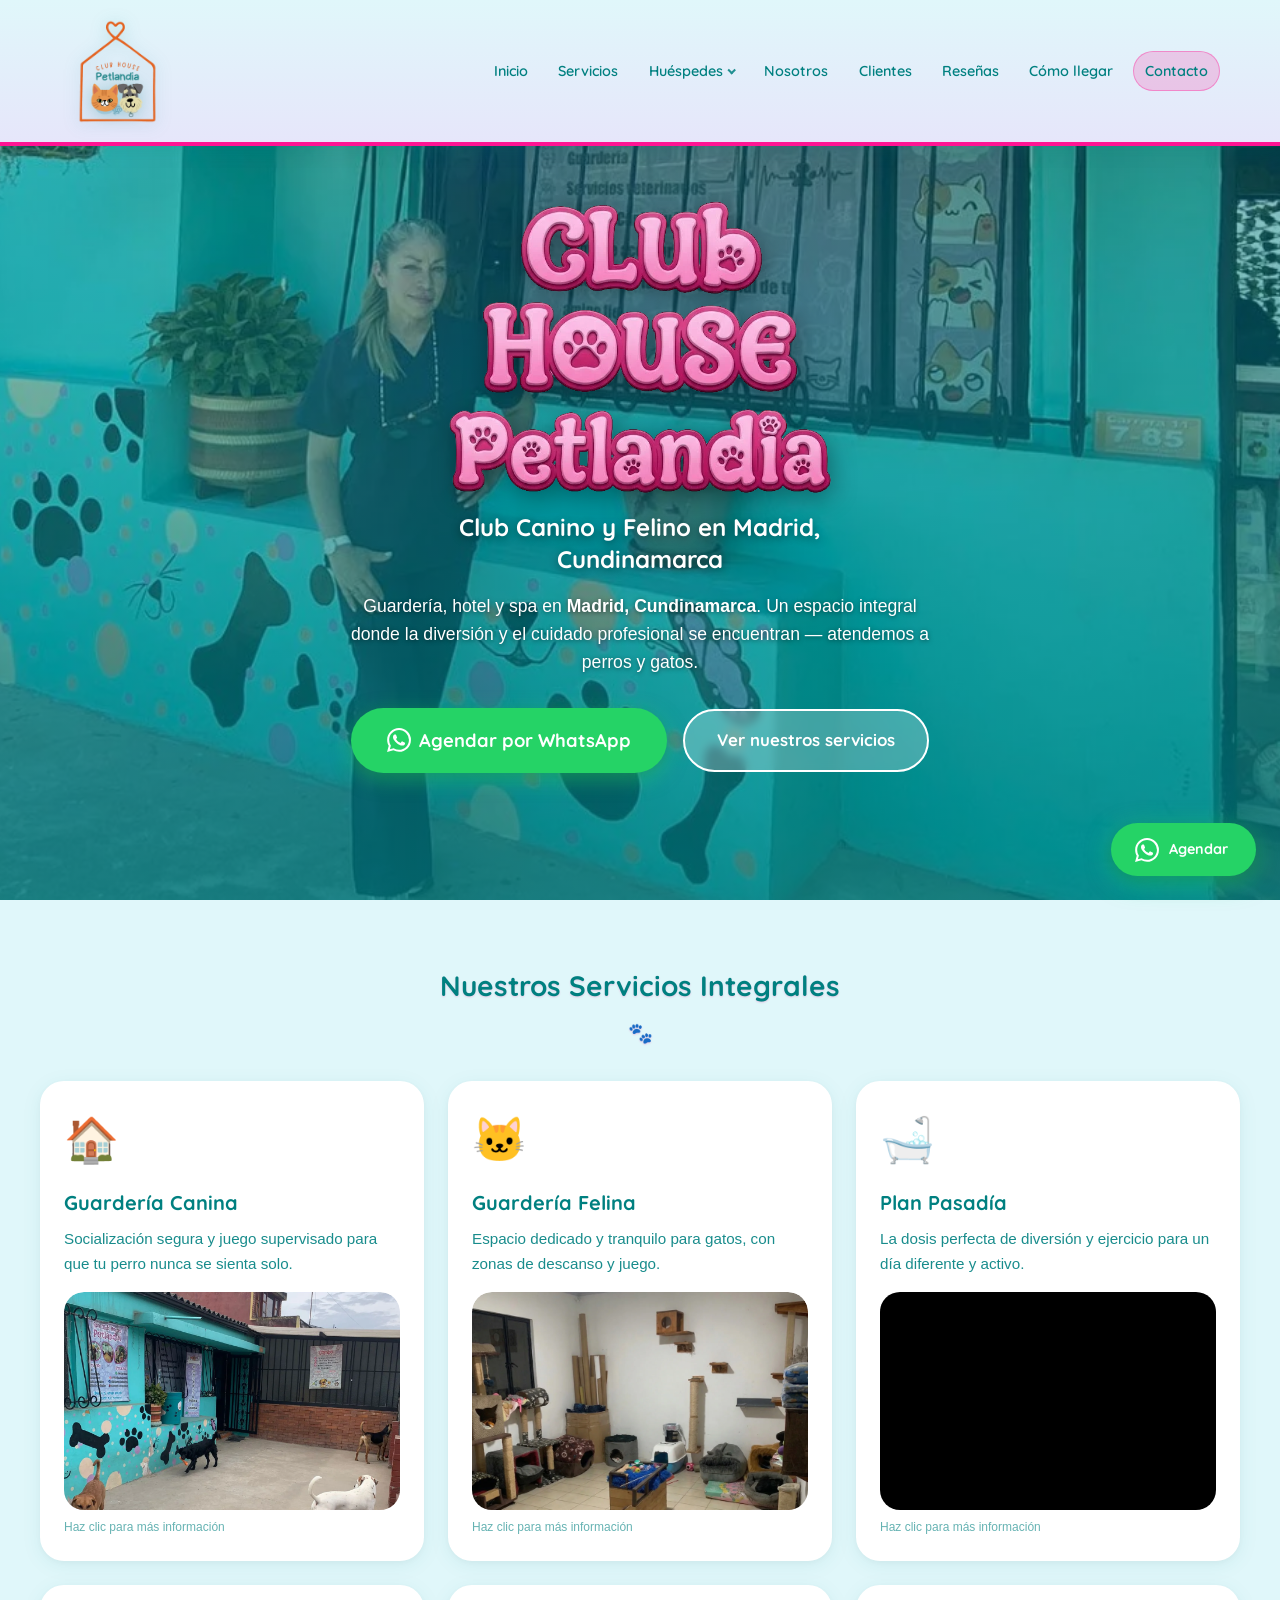
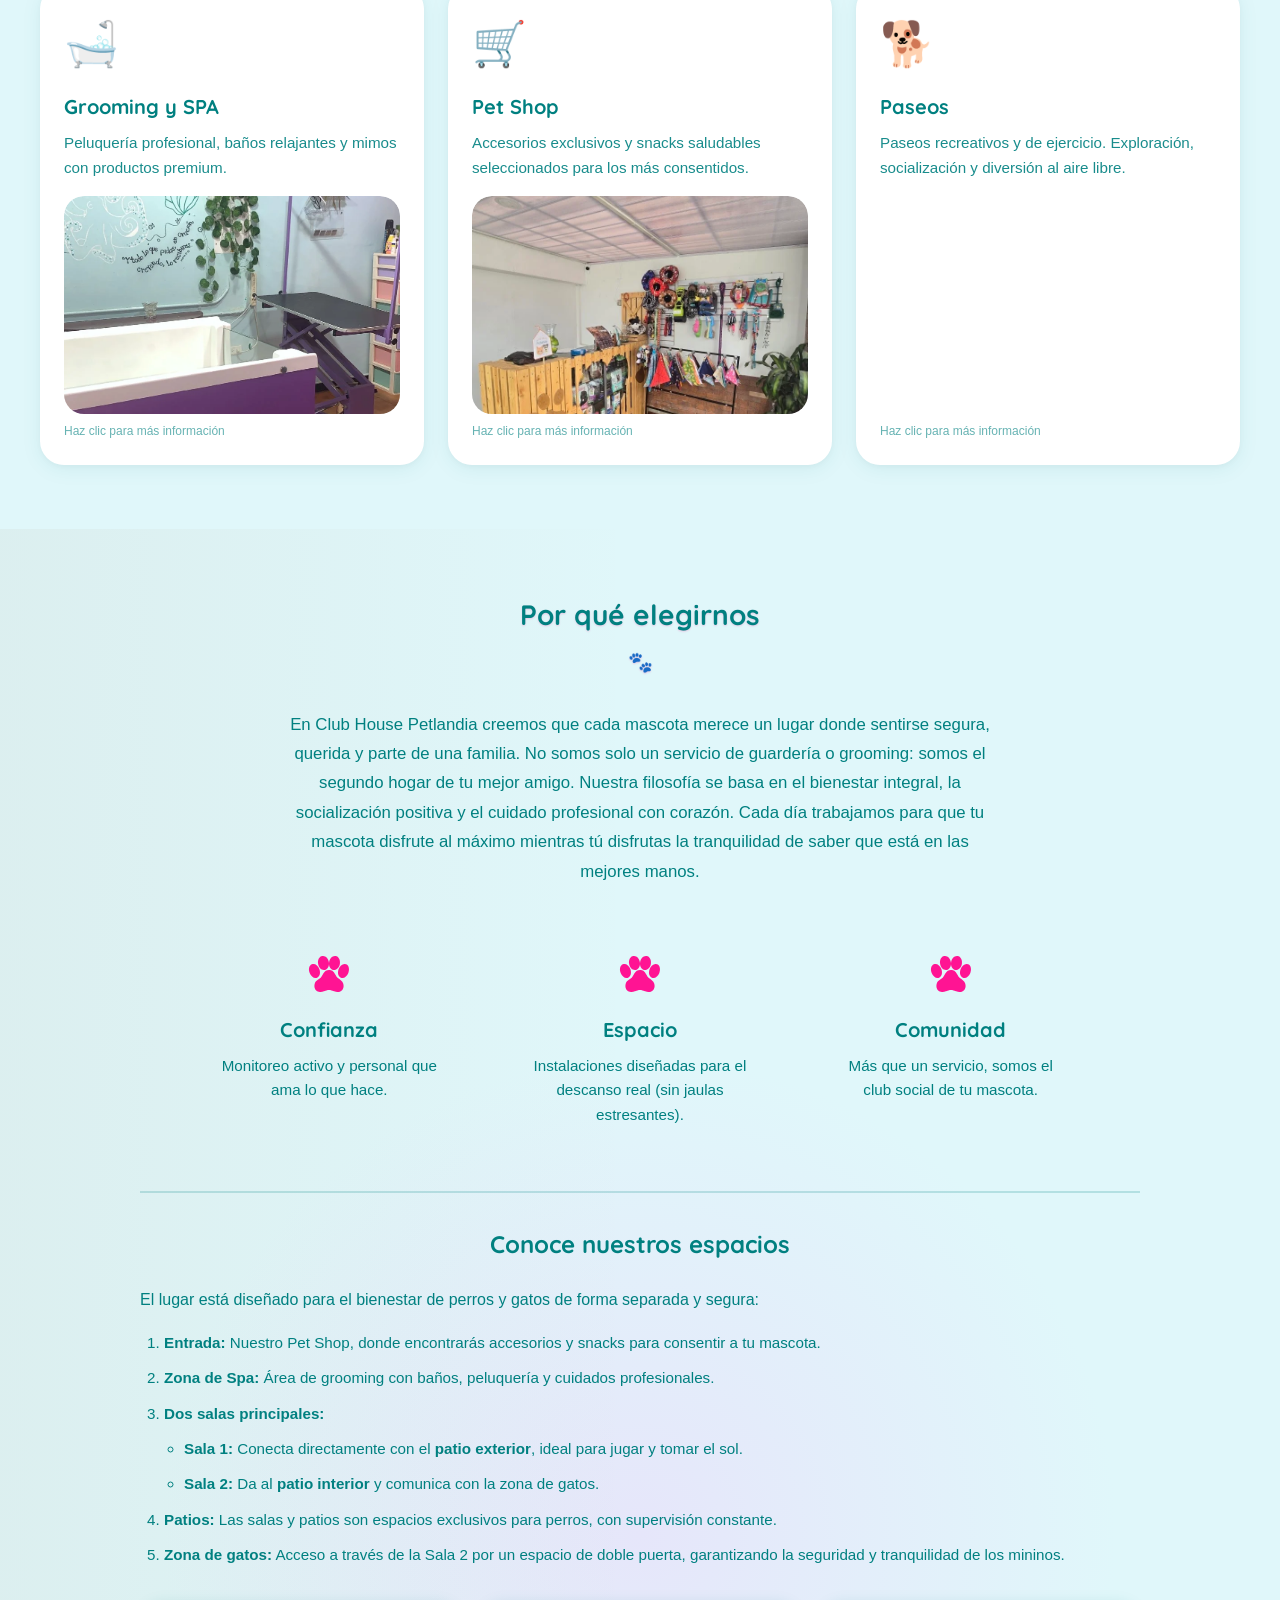
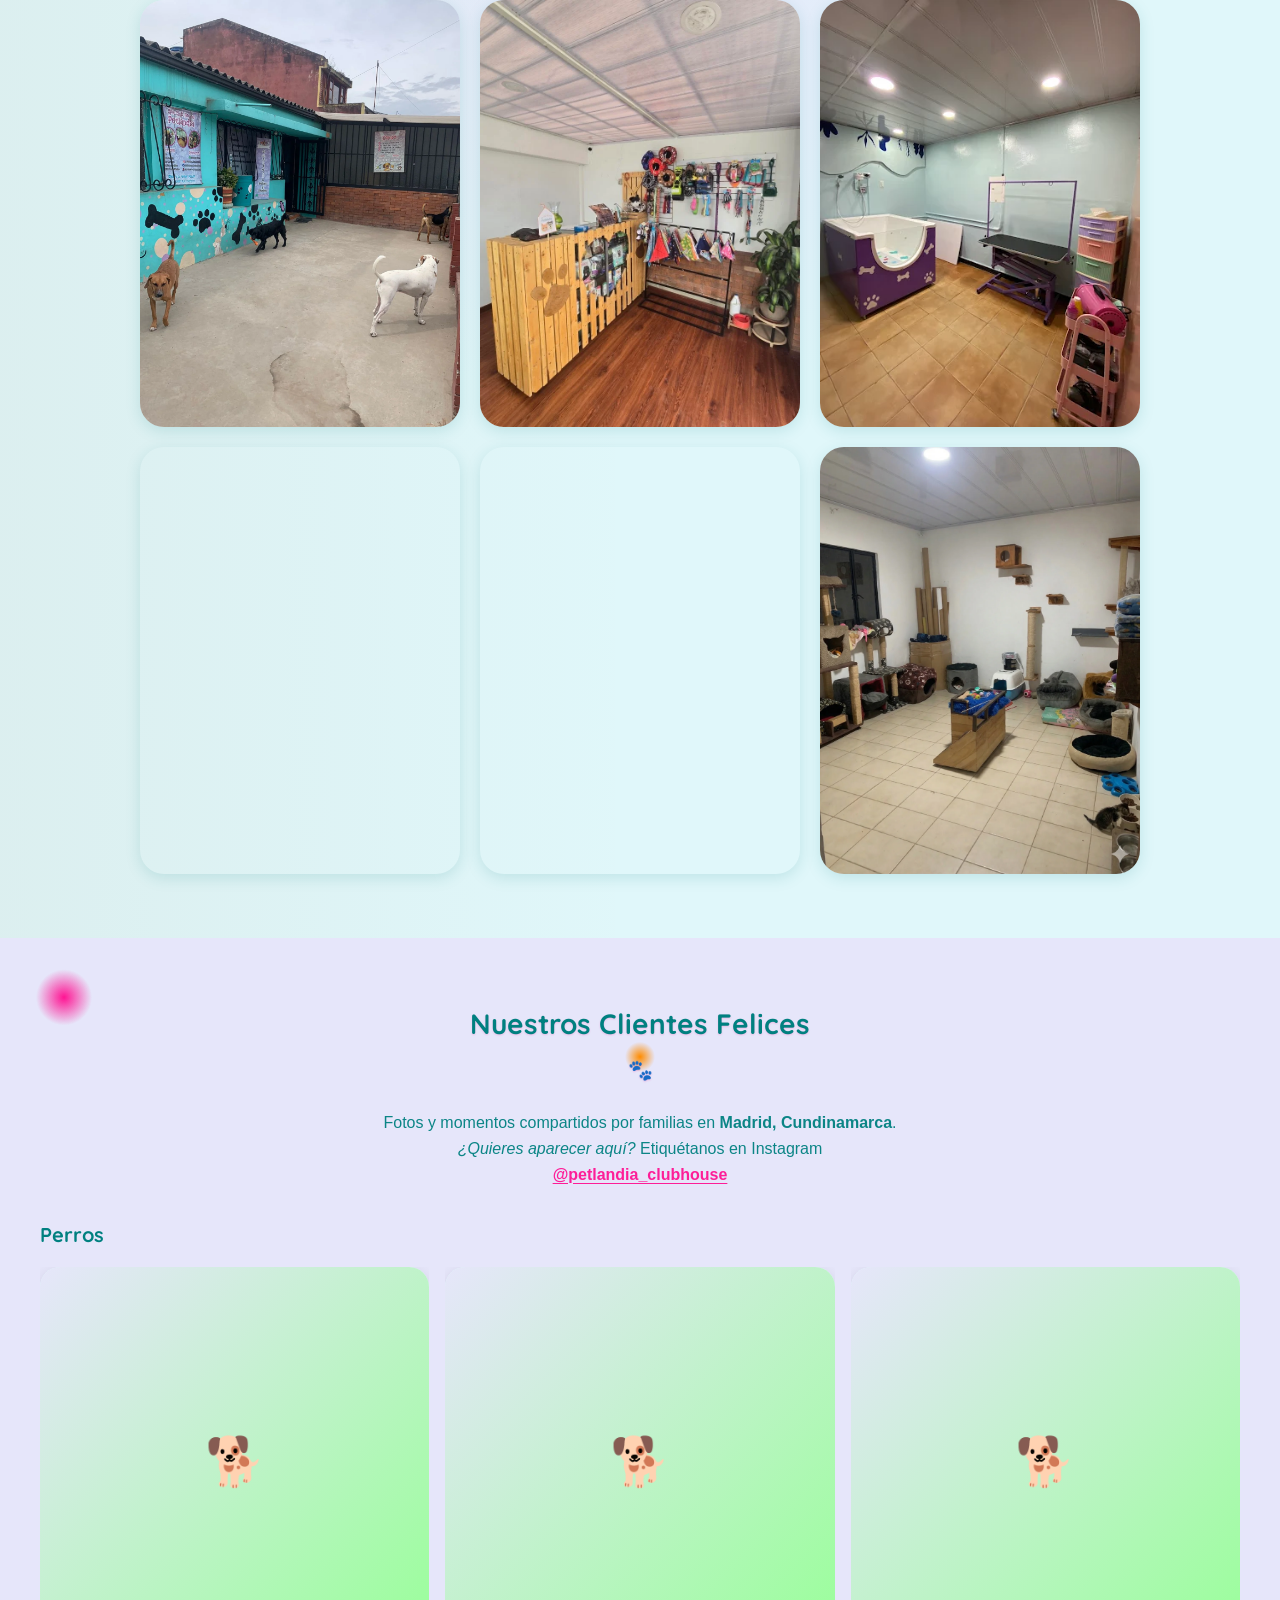
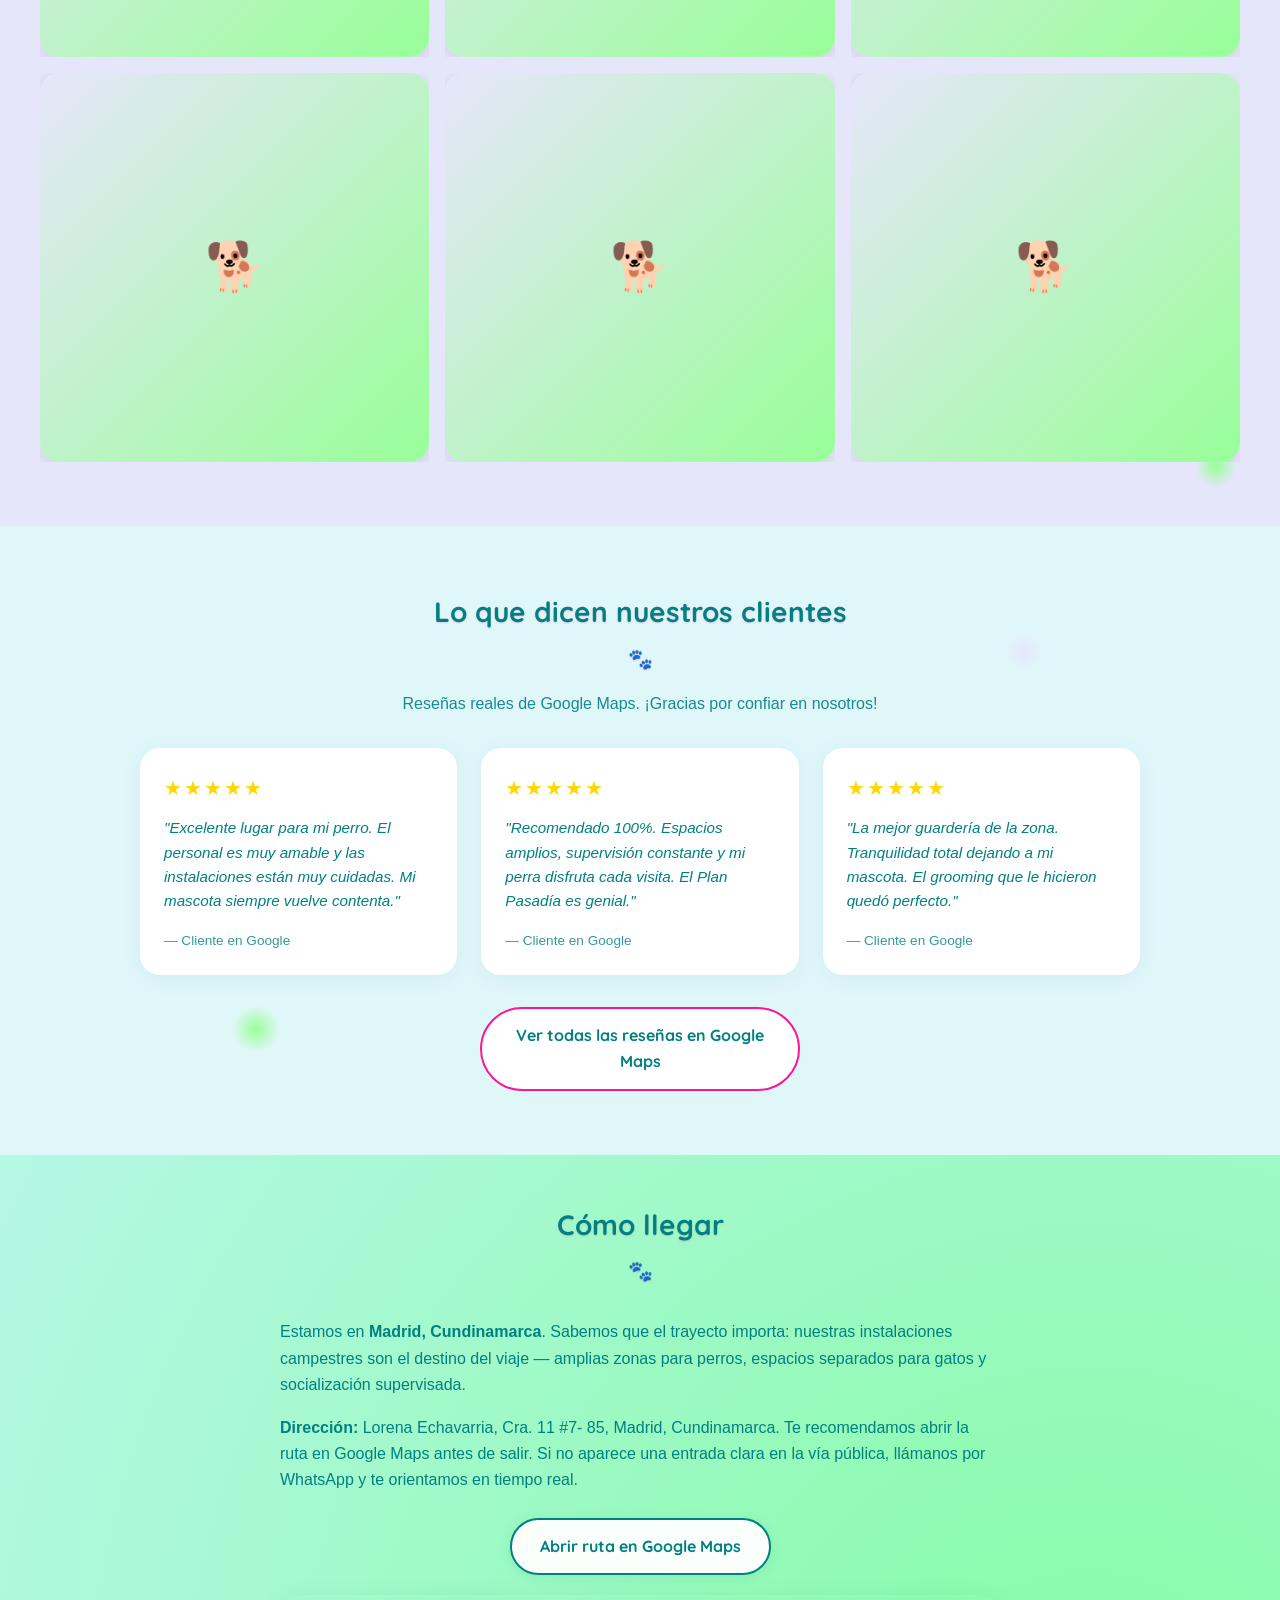
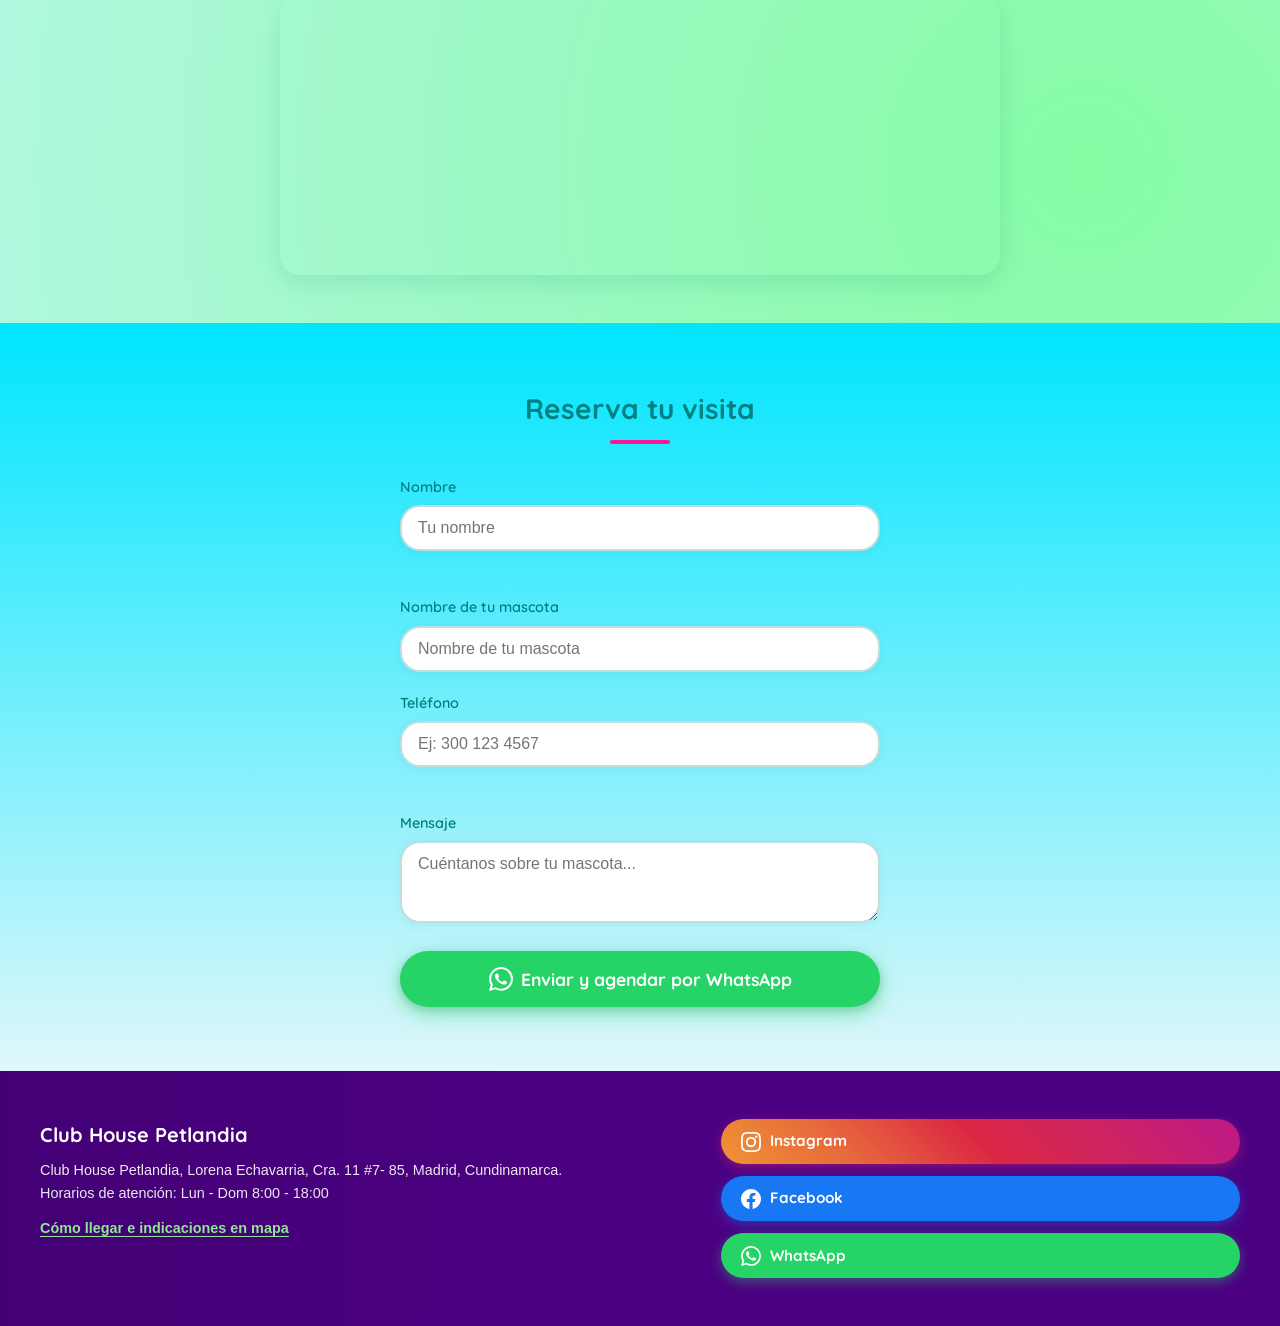
==== commit 08f22acf: "Feature/seo (#6) * add: precise location  * add: pages guarderia canina y felina  * fix: yml to came" ====
--- a/index.html
+++ b/index.html
@@ -3,10 +3,46 @@
 <head>
   <meta charset="UTF-8">
   <meta name="viewport" content="width=device-width, initial-scale=1.0">
-  <title>Club House Petlandia | Hotel, Guardería y Spa en Madrid, Cundinamarca</title>
-  <meta name="description" content="El mejor cuidado para tu mascota en la Sabana. Hotel canino y felino, Guardería, Spa profesional. ¡Reserva ahora!">
-  <meta name="keywords" content="Hotel canino Madrid Cundinamarca, guardería para perros, guardería felina, spa de mascotas, groomer mascotas Sabana, peluquería canina Madrid">
+  <title>Hotel y Guardería de Mascotas en Madrid, Cund. | Petlandia</title>
+  <meta name="description" content="Hotel y guardería para perros y gatos en Madrid, Cundinamarca. Spa, plan pasadía y pet shop. Club House Petlandia — reserva hoy.">
+  <meta name="keywords" content="Hotel canino Madrid Cundinamarca, guardería para perros, guardería felina, spa de mascotas, groomer Petlandia">
+  <link rel="canonical" href="https://petlandiaclubhouse.com/">
   <link rel="icon" type="image/png" href="./assets/gallery/Logo.png">
+  <script type="application/ld+json">
+  {
+    "@context": "https://schema.org",
+    "@type": "PetBoarding",
+    "name": "Club House Petlandia",
+    "description": "Hotel, guardería canina y felina, spa y pet shop en Madrid, Cundinamarca",
+    "url": "https://petlandiaclubhouse.com/",
+    "telephone": "+573028574019",
+    "address": {
+      "@type": "PostalAddress",
+      "streetAddress": "Lorena Echavarria, Cra. 11 #7- 85",
+      "addressLocality": "Madrid",
+      "addressRegion": "Cundinamarca",
+      "addressCountry": "CO"
+    },
+    "geo": {
+      "@type": "GeoCoordinates",
+      "latitude": 4.7356368,
+      "longitude": -74.2669698
+    },
+    "areaServed": [
+      { "@type": "AdministrativeArea", "name": "Madrid, Cundinamarca" }
+    ],
+    "openingHoursSpecification": [{
+      "@type": "OpeningHoursSpecification",
+      "dayOfWeek": ["Monday", "Tuesday", "Wednesday", "Thursday", "Friday", "Saturday", "Sunday"],
+      "opens": "08:00",
+      "closes": "18:00"
+    }],
+    "sameAs": [
+      "https://www.instagram.com/petlandia_clubhouse",
+      "https://www.facebook.com/p/Petlandia-Club-House-61572618735484/"
+    ]
+  }
+  </script>
   <link rel="preconnect" href="https://fonts.googleapis.com">
   <link rel="preconnect" href="https://fonts.gstatic.com" crossorigin>
   <link href="https://fonts.googleapis.com/css2?family=Quicksand:wght@500;600;700&family=Roboto+Rounded:wght@300;400;500&display=swap" rel="stylesheet">
@@ -32,42 +68,63 @@
   <link rel="stylesheet" href="./css/style.css">
 </head>
 <body>
-  <a href="#hero" class="visually-hidden">Saltar al contenido principal</a>
+  <a href="#inicio" class="visually-hidden">Saltar al contenido principal</a>
 
   <header class="header">
     <div class="header__inner">
-      <a href="#" class="header__logo" aria-label="Club House Petlandia - Inicio">
-        <img src="./assets/gallery/Logo.png" alt="Club House Petlandia" width="280" height="100" loading="eager">
+      <a href="./" class="header__logo" aria-label="Club House Petlandia - Inicio">
+        <img src="./assets/gallery/Logo.png" alt="Club House Petlandia — hotel y guardería Madrid Cundinamarca" width="280" height="100" loading="eager" decoding="async">
       </a>
-      <nav class="nav" aria-label="Navegación principal">
+      <nav id="site-nav" class="nav" aria-label="Navegación principal">
         <ul class="nav__list">
-          <li><a href="#hero" class="nav__link">Inicio</a></li>
+          <li><a href="#inicio" class="nav__link">Inicio</a></li>
           <li><a href="#servicios" class="nav__link">Servicios</a></li>
-          <li><a href="#por-que" class="nav__link">Nosotros</a></li>
+          <li class="nav__item nav__item--dropdown">
+            <details class="nav__details">
+              <summary class="nav__summary">Huéspedes</summary>
+              <ul class="nav__sublist" role="list">
+                <li>
+                  <a href="./hotel-canino-madrid/" class="nav__link nav__sublink">Hotel canino</a>
+                </li>
+                <li>
+                  <a href="./guarderia-gatos-madrid/" class="nav__link nav__sublink">Guardería felina</a>
+                </li>
+              </ul>
+            </details>
+          </li>
+          <li><a href="#nosotros" class="nav__link">Nosotros</a></li>
           <li><a href="#galeria" class="nav__link">Clientes</a></li>
           <li><a href="#resenas" class="nav__link">Reseñas</a></li>
-          <li><a href="#contacto" class="nav__link">Contacto</a></li>
+          <li><a href="#como-llegar" class="nav__link">Cómo llegar</a></li>
+          <li><a href="#contacto" class="nav__link nav__link--accent">Contacto</a></li>
         </ul>
       </nav>
-      <button class="header__menu-btn" aria-label="Abrir menú" aria-expanded="false">
-        <span class="header__menu-bar"></span>
-        <span class="header__menu-bar"></span>
-        <span class="header__menu-bar"></span>
+      <button type="button" class="header__menu-btn" aria-label="Abrir menú" aria-controls="site-nav" aria-expanded="false">
+        <span class="header__menu-bar" aria-hidden="true"></span>
+        <span class="header__menu-bar" aria-hidden="true"></span>
+        <span class="header__menu-bar" aria-hidden="true"></span>
       </button>
     </div>
   </header>
 
   <main>
-    <section id="hero" class="hero">
+    <section id="inicio" class="hero">
       <div class="hero__bg">
-        <img src="./assets/gallery/Hero.png" alt="Patio de Club House Petlandia con perros jugando" width="1920" height="1080" fetchpriority="high">
+        <picture>
+          <source srcset="./assets/gallery/Hero.webp" type="image/webp">
+          <img src="./assets/gallery/Hero.png" alt="Patio de guardería canina en Madrid, Cundinamarca — Club House Petlandia" width="1920" height="1080" fetchpriority="high" decoding="async">
+        </picture>
       </div>
       <div class="hero__overlay"></div>
       <div class="hero__content">
         <h1 class="hero__title">
-          <img src="./assets/gallery/ClubHouse.png" alt="Club House Petlandia: El paraíso diseñado para el bienestar de tu mascota" width="800" height="240" loading="eager">
+          <picture>
+            <source srcset="./assets/gallery/ClubHouse.webp" type="image/webp">
+            <img src="./assets/gallery/ClubHouse.png" alt="Club House Petlandia" width="800" height="240" loading="eager" decoding="async" aria-hidden="true">
+          </picture>
+          <span class="hero__heading-text">Club Canino y Felino en Madrid, Cundinamarca</span>          
         </h1>
-        <p class="hero__subtitle">Guardería, Hotel y Spa en Madrid, Cundinamarca. Un espacio integral donde la diversión y el cuidado profesional se encuentran.</p>
+        <p class="hero__subtitle">Guardería, hotel y spa en <strong>Madrid, Cundinamarca</strong>. Un espacio integral donde la diversión y el cuidado profesional se encuentran — atendemos a perros y gatos.</p>
         <div class="hero__cta">
           <a href="#" id="cta-whatsapp" class="btn btn--whatsapp">Agendar por WhatsApp</a>
           <a href="#servicios" class="btn btn--secondary">Ver nuestros servicios</a>
@@ -89,7 +146,10 @@
               <div class="card__icon card__icon--dog">🏠</div>
               <h3 class="card__title">Guardería Canina</h3>
               <p class="card__text">Socialización segura y juego supervisado para que tu perro nunca se sienta solo.</p>
-              <img src="./assets/gallery/PatioPrincipal.jpeg" alt="Sala de guardería canina" class="card__img" loading="lazy" width="400" height="300">
+              <picture>
+                <source srcset="./assets/gallery/PatioPrincipal.webp" type="image/webp">
+                <img src="./assets/gallery/PatioPrincipal.jpeg" alt="Sala de guardería canina en Madrid Cundinamarca — Petlandia" class="card__img" loading="lazy" width="400" height="300" decoding="async">
+              </picture>
               <p class="card__hint">Haz clic para más información</p>
             </div>
             <div class="card-flip__back card">
@@ -104,7 +164,10 @@
               <div class="card__icon card__icon--cat">🐱</div>
               <h3 class="card__title">Guardería Felina</h3>
               <p class="card__text">Espacio dedicado y tranquilo para gatos, con zonas de descanso y juego.</p>
-              <img src="./assets/gallery/CuartoFelino.png" alt="Sala de guardería Felina" class="card__img" loading="lazy" width="400" height="300">
+              <picture>
+                <source srcset="./assets/gallery/CuartoFelino.webp" type="image/webp">
+                <img src="./assets/gallery/CuartoFelino.png" alt="Gato en guardería separada en Madrid Cundinamarca" class="card__img" loading="lazy" width="400" height="300" decoding="async">
+              </picture>
               <p class="card__hint">Haz clic para más información</p>
             </div>
             <div class="card-flip__back card">
@@ -134,11 +197,17 @@
               <div class="card__icon card__icon--spa">🛁</div>
               <h3 class="card__title">Grooming y SPA</h3>
               <p class="card__text">Peluquería profesional, baños relajantes y mimos con productos premium.</p>
-              <img src="./assets/gallery/Spa 1.jpeg" alt="Área de grooming: bañera y mesa de peluquería" class="card__img" loading="lazy" width="400" height="300">
+              <picture>
+                <source srcset="./assets/gallery/Spa-1.webp" type="image/webp">
+                <img src="./assets/gallery/Spa 1.jpeg" alt="Spa y grooming para mascotas en Madrid Cundinamarca — Petlandia" class="card__img" loading="lazy" width="400" height="300" decoding="async">
+              </picture>
               <p class="card__hint">Haz clic para más información</p>
             </div>
             <div class="card-flip__back card">
-              <img src="./assets/gallery/Banera.jpeg" alt="Zona de baño para mascotas" class="card__back-img" loading="lazy" width="400" height="260">
+              <picture>
+                <source srcset="./assets/gallery/Banera.webp" type="image/webp">
+                <img src="./assets/gallery/Banera.jpeg" alt="Baño y peluquería canina en Madrid Cundinamarca" class="card__back-img" loading="lazy" width="400" height="260" decoding="async">
+              </picture>
               <p class="card__back-text">Baños, corte de uñas, limpieza de oídos, cepillado y perfume. Peluquería canina con productos de alta calidad. También ofrecemos combos con guardería.</p>
               <a href="#" class="btn btn--whatsapp btn-agendar" data-servicio="Grooming y SPA">Agendar</a>
             </div>
@@ -150,7 +219,10 @@
               <div class="card__icon card__icon--shop">🛒</div>
               <h3 class="card__title">Pet Shop</h3>
               <p class="card__text">Accesorios exclusivos y snacks saludables seleccionados para los más consentidos.</p>
-              <img src="./assets/gallery/PetShop.jpg" alt="Área de pet shop" class="card__img" loading="lazy" width="400" height="300">
+              <picture>
+                <source srcset="./assets/gallery/PetShop.webp" type="image/webp">
+                <img src="./assets/gallery/PetShop.jpg" alt="Pet shop y accesorios para mascotas en Madrid Cundinamarca" class="card__img" loading="lazy" width="400" height="300" decoding="async">
+              </picture>
               <p class="card__hint">Haz clic para más información</p>
             </div>
             <div class="card-flip__back card">
@@ -165,7 +237,10 @@
               <div class="card__icon card__icon--party">🐕</div>
               <h3 class="card__title">Paseos</h3>
               <p class="card__text">Paseos recreativos y de ejercicio. Exploración, socialización y diversión al aire libre.</p>
-              <img src="./assets/gallery/Paseos.jpeg" alt="Paseos recreativos y de ejercicio" class="card__img" loading="lazy" width="400" height="300">
+              <picture>
+                <source srcset="./assets/gallery/Paseos.webp" type="image/webp">
+                <img src="./assets/gallery/Paseos.jpeg" alt="Paseos supervisados en Madrid Cundinamarca — Petlandia" class="card__img" loading="lazy" width="400" height="300" decoding="async">
+              </picture>
               <p class="card__hint">Haz clic para más información</p>
             </div>
             <div class="card-flip__back card">
@@ -177,7 +252,7 @@
       </div>
     </section>
 
-    <section class="why-us" id="por-que">
+    <section class="why-us" id="nosotros">
       <h2 class="section-title">Por qué elegirnos</h2>
       <div class="why-us__intro">
         <p class="why-us__philosophy">En Club House Petlandia creemos que cada mascota merece un lugar donde sentirse segura, querida y parte de una familia. No somos solo un servicio de guardería o grooming: somos el segundo hogar de tu mejor amigo. Nuestra filosofía se basa en el bienestar integral, la socialización positiva y el cuidado profesional con corazón. Cada día trabajamos para que tu mascota disfrute al máximo mientras tú disfrutas la tranquilidad de saber que está en las mejores manos.</p>
@@ -220,32 +295,47 @@
         <div class="spaces__images">
           <figure class="spaces__card">
             <div class="spaces__card-inner">
-              <img src="./assets/gallery/PatioPrincipal.jpeg" alt="Patio exterior de Club House Petlandia" loading="lazy">
+              <picture>
+                <source srcset="./assets/gallery/PatioPrincipal.webp" type="image/webp">
+                <img src="./assets/gallery/PatioPrincipal.jpeg" alt="Patio exterior guardería Madrid Cundinamarca Club House Petlandia" loading="lazy" decoding="async">
+              </picture>
             </div>
           </figure>
           <figure class="spaces__card">
             <div class="spaces__card-inner">
-              <img src="./assets/gallery/PetShop.jpg" alt="Área de pet shop" loading="lazy">
+              <picture>
+                <source srcset="./assets/gallery/PetShop.webp" type="image/webp">
+                <img src="./assets/gallery/PetShop.jpg" alt="Pet shop en instalaciones Petlandia Madrid Cundinamarca" loading="lazy" decoding="async">
+              </picture>
             </div>
           </figure>
           <figure class="spaces__card">
             <div class="spaces__card-inner">
-              <img src="./assets/gallery/Spa.webp" alt="Área de grooming: bañera y mesa de peluquería" loading="lazy">
+              <img src="./assets/gallery/Spa.webp" alt="Área de spa y grooming en Madrid Cundinamarca" loading="lazy" decoding="async">
             </div>
           </figure>
           <figure class="spaces__card">
             <div class="spaces__card-inner">
-              <img src="./assets/gallery/Sala%20Canina%202.jpeg" alt="Área de descanso canina con camas elevadas con conexion con el patio interior" loading="lazy">
+              <picture>
+                <source srcset="./assets/gallery/Sala-Canina-2.webp" type="image/webp">
+                <img src="./assets/gallery/Sala%20Canina%202.jpeg" alt="Sala canina con camas elevadas conectada al patio interior — hotel canino Madrid" loading="lazy" decoding="async">
+              </picture>
             </div>
           </figure>
           <figure class="spaces__card">
             <div class="spaces__card-inner">
-              <img src="./assets/gallery/Sala%20Canina%201.jpeg" alt="Área de descanso canina coneccion con el patio interior" loading="lazy">
+              <picture>
+                <source srcset="./assets/gallery/Sala-Canina-1.webp" type="image/webp">
+                <img src="./assets/gallery/Sala%20Canina%201.jpeg" alt="Sala de descanso canina con salida al patio — guardería Petlandia" loading="lazy" decoding="async">
+              </picture>
             </div>
           </figure>
           <figure class="spaces__card">
             <div class="spaces__card-inner">
-              <img src="./assets/gallery/CuartoFelino.png" alt="Zona de gatos con acceso seguro a través de la Sala 2 por un espacio de doble puerta" loading="lazy">
+              <picture>
+                <source srcset="./assets/gallery/CuartoFelino.webp" type="image/webp">
+                <img src="./assets/gallery/CuartoFelino.png" alt="Zona felina separada con doble puerta — guardería de gatos Madrid Cundinamarca" loading="lazy" decoding="async">
+              </picture>
             </div>
           </figure>
         </div>
@@ -254,7 +344,7 @@
 
     <section id="galeria" class="gallery">
       <h2 class="section-title">Nuestros Clientes Felices</h2>
-      <p class="gallery__intro">Fotos y momentos compartidos por familias de la Sabana. <em>¿Quieres aparecer aquí?</em> Etiquétanos en Instagram <a href="https://www.instagram.com/petlandia_clubhouse" target="_blank" rel="noopener noreferrer">@petlandia_clubhouse</a></p>
+      <p class="gallery__intro">Fotos y momentos compartidos por familias en <strong>Madrid, Cundinamarca</strong>. <em>¿Quieres aparecer aquí?</em> Etiquétanos en Instagram <a href="https://www.instagram.com/petlandia_clubhouse" target="_blank" rel="noopener noreferrer">@petlandia_clubhouse</a></p>
       <div class="gallery__zones">
         <div class="gallery__zone">
           <h3 class="gallery__zone-title">Perros</h3>
@@ -263,7 +353,7 @@
             <div class="gallery-flip" tabindex="0">
               <div class="gallery-flip__inner">
                 <div class="gallery-flip__front gallery__slot">
-                  <img src="./assets/gallery/perro-1.png" alt="Perro jugando en guardería canina Club House Petlandia Madrid Cundinamarca" loading="lazy" onerror="this.style.display='none';this.nextElementSibling.classList.add('gallery__placeholder--visible')" onload="this.nextElementSibling.classList.remove('gallery__placeholder--visible')">
+                  <img src="./assets/gallery/perro-1.png" alt="Perro jugando en guardería canina Club House Petlandia Madrid Cundinamarca" loading="lazy" decoding="async" onerror="this.style.display='none';this.nextElementSibling.classList.add('gallery__placeholder--visible')" onload="this.nextElementSibling.classList.remove('gallery__placeholder--visible')">
                   <div class="gallery__placeholder gallery__placeholder--visible">🐕</div>
                 </div>
                 <div class="gallery-flip__back">
@@ -275,11 +365,11 @@
             <div class="gallery-flip" tabindex="0">
               <div class="gallery-flip__inner">
                 <div class="gallery-flip__front gallery__slot">
-                  <img src="./assets/gallery/perro-2.png" alt="Mascota descansando en sala canina Petlandia Sabana de Bogotá" loading="lazy" onerror="this.style.display='none';this.nextElementSibling.classList.add('gallery__placeholder--visible')" onload="this.nextElementSibling.classList.remove('gallery__placeholder--visible')">
+                  <img src="./assets/gallery/perro-2.png" alt="Mascota descansando en sala canina Petlandia Madrid Cundinamarca" loading="lazy" decoding="async" onerror="this.style.display='none';this.nextElementSibling.classList.add('gallery__placeholder--visible')" onload="this.nextElementSibling.classList.remove('gallery__placeholder--visible')">
                   <div class="gallery__placeholder gallery__placeholder--visible">🐕</div>
                 </div>
                 <div class="gallery-flip__back">
-                  <p class="gallery-flip__desc">«Zonas amplias sin jaulas y supervisión 24/7. Mi perro descansa mejor aquí que en casa. ¡Guardería de confianza en la Sabana!»</p>
+                  <p class="gallery-flip__desc">«Zonas amplias sin jaulas y supervisión 24/7. Mi perro descansa mejor aquí que en casa. ¡Guardería de confianza en Madrid, Cundinamarca!»</p>
                 </div>
               </div>
             </div>
@@ -323,7 +413,7 @@
             <div class="gallery-flip" tabindex="0">
               <div class="gallery-flip__inner">
                 <div class="gallery-flip__front gallery__slot">
-                  <img src="./assets/gallery/perro-6.png" alt="Mascota feliz guardería Petlandia Sabana de Bogotá" loading="lazy" onerror="this.style.display='none';this.nextElementSibling.classList.add('gallery__placeholder--visible')" onload="this.nextElementSibling.classList.remove('gallery__placeholder--visible')">
+                  <img src="./assets/gallery/perro-6.png" alt="Mascota feliz en guardería Petlandia Madrid Cundinamarca" loading="lazy" decoding="async" onerror="this.style.display='none';this.nextElementSibling.classList.add('gallery__placeholder--visible')" onload="this.nextElementSibling.classList.remove('gallery__placeholder--visible')">
                   <div class="gallery__placeholder gallery__placeholder--visible">🐕</div>
                 </div>
                 <div class="gallery-flip__back">
@@ -413,6 +503,20 @@
       </a>
     </section>
 
+    <section id="como-llegar" class="how-to-arrive" aria-labelledby="como-llegar-title">
+      <h2 id="como-llegar-title" class="section-title">Cómo llegar</h2>
+      <div class="how-to-arrive__inner">
+        <p class="how-to-arrive__text">Estamos en <strong>Madrid, Cundinamarca</strong>. Sabemos que el trayecto importa: nuestras instalaciones campestres son el destino del viaje — amplias zonas para perros, espacios separados para gatos y socialización supervisada.</p>
+        <p class="how-to-arrive__text"><strong>Dirección:</strong> Lorena Echavarria, Cra. 11 #7- 85, Madrid, Cundinamarca. Te recomendamos abrir la ruta en Google Maps antes de salir. Si no aparece una entrada clara en la vía pública, llámanos por WhatsApp y te orientamos en tiempo real.</p>
+        <p class="how-to-arrive__cta">
+          <a href="https://maps.app.goo.gl/ShNb5h9mGfTZvmDX7" target="_blank" rel="noopener noreferrer" class="btn btn--secondary">Abrir ruta en Google Maps</a>
+        </p>
+        <div class="how-to-arrive__map">
+          <iframe src="https://www.google.com/maps/embed?pb=!1m18!1m12!1m3!1d3980.9!2d-74.2669698!3d4.7356368!2m3!1f0!2f0!3f0!3m2!1i1024!2i768!4f13.1!3m3!1m2!1s0x8e3f79c64b82fb95%3A0x988de972e5305d10!2sClub+House+Petlandia!5e0!3m2!1ses!2sco!4v1710700000000" width="100%" height="280" style="border:0;border-radius:20px" allowfullscreen="" loading="lazy" referrerpolicy="no-referrer-when-downgrade" title="Mapa: Club House Petlandia, Madrid Cundinamarca"></iframe>
+        </div>
+      </div>
+    </section>
+
     <section id="contacto" class="lead-form">
       <h2 class="section-title">Reserva tu visita</h2>
       <form id="lead-form" class="form" novalidate>
@@ -444,12 +548,10 @@
       <div class="footer__brand">
         <h3 class="footer__title">Club House Petlandia</h3>
         <p class="footer__location">
-          <a href="https://maps.app.goo.gl/ShNb5h9mGfTZvmDX7" target="_blank" rel="noopener noreferrer">Club House Petlandia, Madrid, Cundinamarca</a>
+          <a href="https://maps.app.goo.gl/ShNb5h9mGfTZvmDX7" target="_blank" rel="noopener noreferrer">Club House Petlandia, Lorena Echavarria, Cra. 11 #7- 85, Madrid, Cundinamarca.</a>
         </p>
         <p class="footer__hours">Horarios de atención: Lun - Dom 8:00 - 18:00</p>
-      </div>
-      <div class="footer__map">
-        <iframe src="https://www.google.com/maps/embed?pb=!1m18!1m12!1m3!1d3980.9!2d-74.2669698!3d4.7356368!2m3!1f0!2f0!3f0!3m2!1i1024!2i768!4f13.1!3m3!1m2!1s0x8e3f79c64b82fb95%3A0x988de972e5305d10!2sClub+House+Petlandia!5e0!3m2!1ses!2sco!4v1710700000000" width="100%" height="200" style="border:0;border-radius:20px" allowfullscreen="" loading="lazy" referrerpolicy="no-referrer-when-downgrade" title="Club House Petlandia - Ubicación oficial"></iframe>
+        <p class="footer__map-link"><a href="#como-llegar">Cómo llegar e indicaciones en mapa</a></p>
       </div>
       <div class="footer__social">
         <a href="https://www.instagram.com/petlandia_clubhouse" target="_blank" rel="noopener noreferrer" class="footer__social-link footer__social-link--instagram" aria-label="Síguenos en Instagram">
--- a/css/style.css
+++ b/css/style.css
@@ -246,12 +246,13 @@
   }
 
   .footer__location,
-  .footer__hours {
+  .footer__hours,
+  .footer__map-link {
     font-size: 0.85rem;
   }
 
-  .footer__map iframe {
-    min-height: 180px;
+  .how-to-arrive__map iframe {
+    min-height: 220px;
   }
 
   .floating-cta {
@@ -341,6 +342,7 @@
   left: 0;
   right: 0;
   z-index: 100;
+  overflow: visible;
   background: linear-gradient(180deg, var(--background-base) 0%, var(--pop-lila) 100%);
   box-shadow: 0 2px 20px rgba(0, 128, 128, 0.15);
   border-bottom: 4px solid var(--pop-pink);
@@ -350,10 +352,13 @@
   display: flex;
   align-items: center;
   justify-content: space-between;
+  gap: 0.75rem;
   max-width: 1200px;
   margin: 0 auto;
   padding: 0.85rem 1.25rem;
   min-height: 115px;
+  position: relative;
+  overflow: visible;
 }
 
 .header__logo {
@@ -378,47 +383,197 @@
   }
 }
 
+/* Nav — agrupa Huéspedes (canino / felino), panel móvil y dropdown escritorio */
+.nav {
+  flex: 1;
+  display: flex;
+  justify-content: flex-end;
+  align-items: center;
+  min-width: 0;
+}
+
 .nav__list {
   display: none;
   list-style: none;
-  gap: 1.5rem;
+  margin: 0;
+  padding: 0;
+  gap: 0.35rem;
+  align-items: stretch;
+}
+
+.nav__item {
+  list-style: none;
+}
+
+.nav__item--dropdown {
+  position: relative;
 }
 
 .nav__link {
+  display: inline-flex;
+  align-items: center;
   font-family: 'Quicksand', sans-serif;
   font-weight: 600;
-  color: var(--dark-text);
-  transition: opacity 0.2s, transform 0.2s;
+  font-size: 0.9rem;
+  color: var(--dark-text);
+  padding: 0.45rem 0.65rem;
+  border-radius: 999px;
+  transition: color 0.2s, background 0.2s, transform 0.2s;
 }
 
 .nav__link:hover {
   color: var(--pop-pink);
+  background: rgba(255, 255, 255, 0.45);
   transform: translateY(-1px);
 }
 
 .nav__link:focus-visible {
   outline: 2px solid var(--pop-pink);
-  outline-offset: 4px;
+  outline-offset: 3px;
+}
+
+.nav__link[aria-current="page"] {
+  color: var(--pop-pink);
+  background: rgba(255, 20, 147, 0.12);
+  font-weight: 700;
+}
+
+.nav__link--accent {
+  background: rgba(255, 20, 147, 0.18);
+  border: 1px solid rgba(255, 20, 147, 0.35);
+}
+
+.nav__link--accent:hover {
+  background: rgba(255, 20, 147, 0.28);
+  color: var(--dark-text);
+}
+
+/* Disclosure: Huéspedes */
+.nav__details {
+  position: relative;
+}
+
+.nav__summary {
+  list-style: none;
+  cursor: pointer;
+  display: inline-flex;
+  align-items: center;
+  gap: 0.35rem;
+  font-family: 'Quicksand', sans-serif;
+  font-weight: 600;
+  font-size: 0.9rem;
+  color: var(--dark-text);
+  padding: 0.45rem 0.65rem;
+  border-radius: 999px;
+  transition: color 0.2s, background 0.2s;
+  user-select: none;
+}
+
+.nav__summary::-webkit-details-marker {
+  display: none;
+}
+
+.nav__summary::marker {
+  content: "";
+}
+
+.nav__summary::after {
+  content: "";
+  width: 0.4em;
+  height: 0.4em;
+  border-right: 2px solid currentColor;
+  border-bottom: 2px solid currentColor;
+  transform: rotate(45deg) translateY(-0.08em);
+  transition: transform 0.2s ease;
+  opacity: 0.85;
+}
+
+.nav__details[open] > .nav__summary {
+  color: var(--pop-pink);
+  background: rgba(255, 255, 255, 0.45);
+}
+
+.nav__details[open] > .nav__summary::after {
+  transform: rotate(225deg) translateY(0.12em);
+}
+
+.nav__summary:hover {
+  color: var(--pop-pink);
+  background: rgba(255, 255, 255, 0.35);
+}
+
+.nav__summary:focus-visible {
+  outline: 2px solid var(--pop-pink);
+  outline-offset: 3px;
+  border-radius: 999px;
+}
+
+.nav__sublist {
+  list-style: none;
+  margin: 0.35rem 0 0;
+  padding: 0;
+}
+
+.nav__sublink {
+  width: 100%;
+  justify-content: flex-start;
+  font-weight: 600;
 }
 
 .header__menu-btn {
   display: flex;
   flex-direction: column;
-  gap: 5px;
-  background: none;
-  border: none;
+  justify-content: center;
+  align-items: center;
+  gap: 6px;
+  width: 44px;
+  height: 44px;
+  background: rgba(255, 255, 255, 0.35);
+  border: 2px solid rgba(0, 128, 128, 0.2);
+  border-radius: 12px;
   cursor: pointer;
-  padding: 0.5rem;
+  flex-shrink: 0;
+  transition: background 0.2s, border-color 0.2s, box-shadow 0.2s;
+}
+
+.header__menu-btn:hover {
+  background: rgba(255, 255, 255, 0.55);
+  border-color: rgba(255, 20, 147, 0.35);
+}
+
+.header__menu-btn:focus-visible {
+  outline: 2px solid var(--pop-pink);
+  outline-offset: 3px;
 }
 
 .header__menu-bar {
-  width: 24px;
+  width: 22px;
   height: 3px;
   background: var(--dark-text);
   border-radius: 2px;
-  transition: transform 0.3s;
-}
-
+  transition: transform 0.25s ease, opacity 0.2s ease;
+  transform-origin: center;
+}
+
+.header.nav-open .header__menu-btn {
+  background: rgba(255, 20, 147, 0.15);
+  border-color: var(--pop-pink);
+}
+
+.header.nav-open .header__menu-bar:nth-child(1) {
+  transform: translateY(9px) rotate(45deg);
+}
+
+.header.nav-open .header__menu-bar:nth-child(2) {
+  opacity: 0;
+  transform: scaleX(0);
+}
+
+.header.nav-open .header__menu-bar:nth-child(3) {
+  transform: translateY(-9px) rotate(-45deg);
+}
+
+/* Panel móvil */
 .header.nav-open .nav__list {
   display: flex;
   flex-direction: column;
@@ -426,17 +581,140 @@
   top: 100%;
   left: 0;
   right: 0;
-  background: var(--pop-lila);
-  padding: 1rem;
-  box-shadow: 0 4px 15px rgba(0, 128, 128, 0.2);
+  max-height: min(78vh, 540px);
+  overflow-y: auto;
+  -webkit-overflow-scrolling: touch;
+  background: linear-gradient(180deg, var(--pop-lila) 0%, #f3f0ff 100%);
+  padding: 0.75rem 1rem 1.25rem;
+  margin: 0;
+  box-shadow: 0 12px 40px rgba(0, 128, 128, 0.18);
+  border-bottom: 4px solid var(--pop-pink);
+  gap: 0.2rem;
+  align-items: stretch;
+}
+
+.header.nav-open .nav__link {
+  padding: 0.75rem 1rem;
+  border-radius: 14px;
+  width: 100%;
+  justify-content: flex-start;
+  font-size: 1rem;
+}
+
+.header.nav-open .nav__summary {
+  padding: 0.75rem 1rem;
+  border-radius: 14px;
+  width: 100%;
+  font-size: 1rem;
+}
+
+.header.nav-open .nav__sublist {
+  margin: 0.15rem 0 0.5rem;
+  padding: 0.35rem 0 0.35rem 0.85rem;
+  border-left: 3px solid var(--pop-pink);
+  background: rgba(255, 255, 255, 0.35);
+  border-radius: 0 12px 12px 0;
+}
+
+.header.nav-open .nav__sublink {
+  padding: 0.65rem 0.85rem;
 }
 
 @media (min-width: 768px) {
   .nav__list {
     display: flex;
-  }
+    flex-direction: row;
+    flex-wrap: wrap;
+    justify-content: flex-end;
+    align-items: center;
+    gap: 0.25rem 0.35rem;
+    row-gap: 0.35rem;
+  }
+
+  .nav__link {
+    padding: 0.4rem 0.55rem;
+    font-size: 0.82rem;
+  }
+
+  .nav__summary {
+    padding: 0.4rem 0.55rem;
+    font-size: 0.82rem;
+  }
+
+  .nav__sublist {
+    position: absolute;
+    top: calc(100% + 0.35rem);
+    left: 50%;
+    transform: translateX(-50%);
+    margin-top: 0;
+    min-width: 220px;
+    padding: 0.4rem;
+    background: #fff;
+    border-radius: 16px;
+    border: 2px solid rgba(0, 128, 128, 0.1);
+    box-shadow: 0 12px 36px rgba(0, 80, 80, 0.18);
+    z-index: 120;
+  }
+
+  .nav__sublink {
+    width: auto;
+    padding: 0.55rem 0.85rem;
+    border-radius: 12px;
+    font-size: 0.9rem;
+  }
+
+  .nav__sublink:hover {
+    background: var(--pop-lila);
+    color: var(--dark-text);
+  }
+
   .header__menu-btn {
     display: none;
+  }
+}
+
+@media (min-width: 1024px) {
+  .nav__link {
+    font-size: 0.9rem;
+    padding: 0.45rem 0.7rem;
+  }
+
+  .nav__summary {
+    font-size: 0.9rem;
+    padding: 0.45rem 0.7rem;
+  }
+
+  .nav__list {
+    gap: 0.35rem 0.5rem;
+  }
+}
+
+/* Landings hotel canino / guardería felina: espacio bajo header fijo (logo + borde + nav) */
+main.landing-subpage-main {
+  padding-top: calc(7.75rem + env(safe-area-inset-top, 0px));
+}
+
+@media (min-width: 768px) {
+  main.landing-subpage-main {
+    padding-top: calc(10.75rem + env(safe-area-inset-top, 0px));
+  }
+}
+
+@media (min-width: 1024px) {
+  main.landing-subpage-main {
+    padding-top: calc(11.25rem + env(safe-area-inset-top, 0px));
+  }
+}
+
+main.landing-subpage-main > .why-us__intro .section-title:first-child,
+main.landing-subpage-main > article .section-title:first-child {
+  scroll-margin-top: calc(6rem + env(safe-area-inset-top, 0px));
+}
+
+@media (min-width: 768px) {
+  main.landing-subpage-main > .why-us__intro .section-title:first-child,
+  main.landing-subpage-main > article .section-title:first-child {
+    scroll-margin-top: calc(8.5rem + env(safe-area-inset-top, 0px));
   }
 }
 
@@ -457,6 +735,12 @@
   z-index: 0;
 }
 
+.hero__bg picture {
+  display: block;
+  width: 100%;
+  height: 100%;
+}
+
 .hero__bg img {
   width: 100%;
   height: 100%;
@@ -479,6 +763,26 @@
 
 .hero__title {
   margin-bottom: 1rem;
+  display: flex;
+  flex-direction: column;
+  align-items: center;
+  gap: 0.75rem;
+}
+
+.hero__heading-text {
+  font-family: 'Quicksand', sans-serif;
+  font-weight: 700;
+  font-size: clamp(1.15rem, 4vw, 1.5rem);
+  line-height: 1.35;
+  color: var(--text-primary);
+  text-shadow: 0 2px 8px rgba(0, 0, 0, 0.45);
+  max-width: 22em;
+  margin: 0 auto;
+}
+
+.hero__title picture {
+  display: block;
+  margin: 0 auto;
 }
 
 .hero__title img {
@@ -554,23 +858,45 @@
   box-shadow: 0 6px 20px rgba(255, 20, 147, 0.5);
 }
 
+/* Secundario por defecto: legible en fondos claros (servicios, cómo llegar, landings SEO) */
 .btn--secondary {
+  background: rgba(255, 255, 255, 0.95);
+  color: var(--dark-text);
+  border: 2px solid var(--dark-text);
+  box-shadow: 0 2px 12px rgba(0, 128, 128, 0.12);
+}
+
+.btn--secondary:hover {
+  background: #fff;
+  border-color: var(--pop-pink);
+  color: var(--dark-text);
+}
+
+.btn:focus-visible {
+  outline: 3px solid var(--dark-text);
+  outline-offset: 3px;
+}
+
+.btn--secondary:focus-visible {
+  outline-color: var(--dark-text);
+}
+
+/* Sobre el hero oscuro: mantener texto y borde claros */
+.hero__cta .btn--secondary {
   background: rgba(255, 255, 255, 0.25);
   color: var(--text-primary);
   border: 2px solid var(--text-primary);
   backdrop-filter: blur(4px);
-}
-
-.btn--secondary:hover {
+  box-shadow: none;
+}
+
+.hero__cta .btn--secondary:hover {
   background: rgba(255, 255, 255, 0.35);
-}
-
-.btn:focus-visible {
-  outline: 3px solid var(--dark-text);
-  outline-offset: 3px;
-}
-
-.btn--secondary:focus-visible {
+  border-color: var(--text-primary);
+  color: var(--text-primary);
+}
+
+.hero__cta .btn--secondary:focus-visible {
   outline-color: white;
 }
 
@@ -806,6 +1132,30 @@
   flex: 1;
 }
 
+.card picture {
+  width: 100%;
+  margin-top: auto;
+  display: block;
+  border-radius: 20px;
+  overflow: hidden;
+}
+
+.card picture .card__img {
+  margin-top: 0;
+}
+
+.card-flip__back picture {
+  width: 100%;
+  display: block;
+  border-radius: 16px;
+  overflow: hidden;
+  margin-bottom: 1rem;
+}
+
+.card-flip__back picture .card__back-img {
+  margin-bottom: 0;
+}
+
 .card__img,
 .card__video {
   width: 100%;
@@ -1226,6 +1576,12 @@
   min-height: 280px;
 }
 
+.spaces__card picture {
+  display: block;
+  width: 100%;
+  height: 100%;
+}
+
 .spaces__card img {
   width: 100%;
   height: 100%;
@@ -1416,6 +1772,61 @@
   border-radius: 9999px;
 }
 
+/* Bloques SEO: guardería felina destacada + cómo llegar */
+.felina-highlight {
+  background: linear-gradient(180deg, rgba(152, 255, 152, 0.2) 0%, transparent 100%);
+}
+
+.felina-highlight__inner {
+  max-width: 720px;
+  margin: 0 auto;
+}
+
+.felina-highlight__text {
+  margin-bottom: 1rem;
+  font-size: 1.05rem;
+  line-height: 1.65;
+}
+
+.felina-highlight__text a {
+  font-weight: 600;
+  text-decoration: underline;
+  text-underline-offset: 3px;
+}
+
+.how-to-arrive {
+  padding: 3rem 1rem;
+  background: rgba(0, 229, 255, 0.12);
+}
+
+.how-to-arrive__inner {
+  max-width: 720px;
+  margin: 0 auto;
+}
+
+.how-to-arrive__text {
+  margin-bottom: 1rem;
+  line-height: 1.65;
+}
+
+.how-to-arrive__cta {
+  margin: 1.5rem 0 1rem;
+  text-align: center;
+}
+
+.how-to-arrive__map {
+  margin-top: 1.25rem;
+  border-radius: 20px;
+  overflow: hidden;
+  box-shadow: 0 8px 24px rgba(0, 128, 128, 0.15);
+}
+
+.how-to-arrive__map iframe {
+  display: block;
+  width: 100%;
+  min-height: 280px;
+}
+
 /* Footer - Deep purple, brick texture hint */
 .footer {
   background: var(--deep-purple);
@@ -1434,7 +1845,8 @@
 
 @media (min-width: 768px) {
   .footer__inner {
-    grid-template-columns: 1fr 1fr 1fr;
+    grid-template-columns: 1.25fr 1fr;
+    align-items: start;
   }
 }
 
@@ -1446,15 +1858,21 @@
 }
 
 .footer__location,
-.footer__hours {
+.footer__hours,
+.footer__map-link {
   font-size: 0.9rem;
   opacity: 0.9;
 }
 
-.footer__map iframe {
-  width: 100%;
-  min-height: 200px;
-  border-radius: 24px;
+.footer__map-link {
+  margin-top: 0.75rem;
+}
+
+.footer__map-link a {
+  text-decoration: underline;
+  text-underline-offset: 3px;
+  color: var(--pop-mint);
+  font-weight: 600;
 }
 
 .footer__social {
